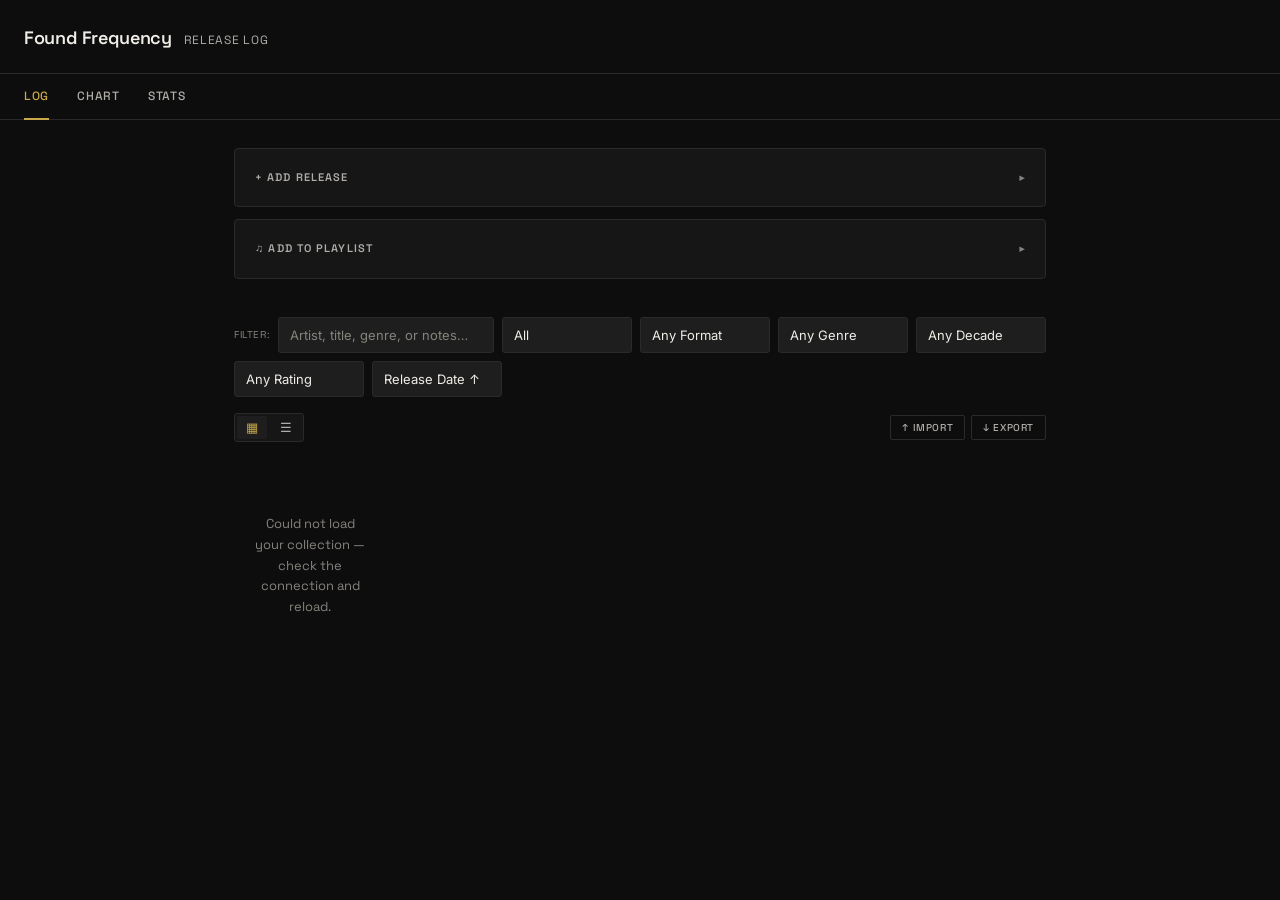
==== index.html @ 6fe288dd "v27: persisted filters/tabs, notes search, Chart search, artist drill-down - Log tab filters/sort no" ====
<!DOCTYPE html>
<html lang="en">
<head>
<meta charset="UTF-8">
<meta name="viewport" content="width=device-width, initial-scale=1.0">
<title>Found Frequency</title>
<link rel="icon" type="image/png" sizes="32x32" href="icon-32.png">
<link rel="icon" type="image/png" sizes="16x16" href="icon-16.png">
<link rel="apple-touch-icon" href="apple-touch-icon.png">
<link rel="manifest" href="manifest.json">
<meta name="theme-color" content="#0d0d0d">
<meta name="apple-mobile-web-app-capable" content="yes">
<meta name="apple-mobile-web-app-status-bar-style" content="black-translucent">
<meta name="apple-mobile-web-app-title" content="Found Frequency">
<link rel="preconnect" href="https://fonts.googleapis.com">
<link rel="preconnect" href="https://fonts.gstatic.com" crossorigin>
<link href="https://fonts.googleapis.com/css2?family=Space+Grotesk:wght@300;400;500;600;700&family=Inter:wght@300;400;500&display=swap" rel="stylesheet">
<!-- v26: cache-busted — the service worker's network-first fetch handler
     only protects its own Cache API store; the browser's/CDN's ordinary
     HTTP cache can still serve a stale styles.css fetched under this same
     URL from before the last deploy, alongside an already-fresh index.html,
     which is exactly the "CSS rules for a brand new class don't exist yet"
     bug this bump fixes. Bump ?v= whenever a deploy changes styles.css. -->
<link rel="stylesheet" href="styles.css?v=27">
</head>
<body>

<header>
  <h1>Found Frequency</h1>
  <span>Release Log</span>
  <div class="header-stats" id="headerStats"></div>
</header>

<div class="tabs">
  <button class="tab-btn active" onclick="showTab('log')">Log</button>
  <button class="tab-btn" onclick="showTab('chart')">Chart</button>
  <button class="tab-btn" onclick="showTab('stats')">Stats</button>
</div>

<div id="offlineBannerSlot"></div>

<div class="main">

  <!-- LOG TAB -->
  <div id="tabLog">

    <div id="fridaySlot"></div>
    <div id="heroSlot"></div>

    <div class="add-form collapsed" id="addFormDisclosure">
      <div class="disclosure-head" tabindex="0" role="button" aria-expanded="false" aria-controls="addFormDisclosure" onclick="toggleAddForm()" onkeydown="if(event.key==='Enter'||event.key===' '){event.preventDefault();toggleAddForm();}">
        <div class="form-title" id="formLabel" style="margin-bottom:0;">+ Add Release</div>
        <span class="disclosure-chevron">▾</span>
      </div>

      <div class="add-form-body">
      <div class="spotify-search-row">
        <input type="text" id="spotifySearchInput" placeholder="Search Spotify to autofill (artist, album)…" onkeydown="if(event.key==='Enter'){event.preventDefault(); spotifySearch();}">
        <button class="btn-ghost" onclick="spotifySearch()">Search</button>
      </div>
      <div id="spotifyResults"></div>

      <div class="form-row two">
        <div>
          <label for="fArtist">Artist</label>
          <input type="text" id="fArtist" placeholder="Artist / Band">
        </div>
        <div>
          <label for="fTitle">Title</label>
          <input type="text" id="fTitle" placeholder="Album / EP / Single">
        </div>
      </div>

      <div class="form-row three">
        <div>
          <label for="fGenre">Genre / Tag</label>
          <input type="text" id="fGenre" placeholder="e.g. ambient, drone, metal" list="genreList">
          <datalist id="genreList"></datalist>
        </div>
        <div>
          <label for="fReleaseDate">Release Date</label>
          <input type="date" id="fReleaseDate">
        </div>
        <div>
          <label for="fFormat">Format</label>
          <select id="fFormat">
            <option value="">– format –</option>
            <option>LP</option>
            <option>EP</option>
            <option>Single</option>
            <option>Compilation</option>
            <option>Mixtape</option>
            <option>Demo</option>
            <option>Other</option>
          </select>
        </div>
      </div>

      <div class="form-row">
        <div>
          <label for="fRatingNum">Rating <span class="rating-scale-hint">(0&ndash;100)</span></label>
          <!-- v23: rating moved from a 5-star scale to 0-100 — slider + number
               input kept in sync via setFormRating(), mirroring the modal's
               inline rating control below. -->
          <div class="rating100" id="formRating">
            <input type="range" id="fRatingSlider" min="0" max="100" step="1" value="0" oninput="setFormRating(this.value)" aria-label="Rating slider">
            <input type="number" id="fRatingNum" min="0" max="100" step="1" value="0" oninput="setFormRating(this.value)" aria-label="Rating (0-100)">
          </div>
        </div>
      </div>

      <div class="form-row">
        <div>
          <label for="fNotes">Notes</label>
          <textarea id="fNotes" placeholder="First impressions, standout tracks, context…"></textarea>
        </div>
      </div>

      <div class="check-row">
        <input type="checkbox" id="fListened">
        <label for="fListened">Marked as listened</label>
      </div>

      <div class="btn-row">
        <button class="btn-primary" onclick="saveRelease()">Save Release</button>
        <button class="btn-ghost" id="cancelBtn" onclick="cancelEdit()" style="display:none">Cancel</button>
        <button class="btn-ghost" onclick="clearForm()">Clear</button>
      </div>
      </div>
    </div>

    <!-- v22: Add to playlist — ticking this open puts the release list below
         into select mode; the chosen albums are pushed to Spotify as a new
         private playlist (Spotify user login via PKCE, no Worker involved). -->
    <div class="add-form collapsed" id="playlistDisclosure">
      <div class="disclosure-head" tabindex="0" role="button" aria-expanded="false" aria-controls="playlistDisclosure" onclick="togglePlaylistPanel()" onkeydown="if(event.key==='Enter'||event.key===' '){event.preventDefault();togglePlaylistPanel();}">
        <div class="form-title" style="margin-bottom:0;">♫ Add to playlist</div>
        <span class="disclosure-chevron">▾</span>
      </div>

      <div class="add-form-body">
        <p class="playlist-hint">Tick the albums you want in the list below – filters and search still work, and your ticks are kept as you change them.</p>
        <div id="playlistSetup"></div>
        <div class="form-row two">
          <div>
            <label for="plName">Playlist name</label>
            <input type="text" id="plName" placeholder="e.g. Very Aggressive Music 2026" maxlength="100">
          </div>
          <div>
            <label for="plMode">Tracks to add</label>
            <select id="plMode">
              <option value="all">Whole albums</option>
              <option value="first3">First 3 tracks of each</option>
              <option value="first">First track of each</option>
            </select>
          </div>
        </div>
        <div class="btn-row playlist-btn-row">
          <button class="btn-primary" id="plCreateBtn" onclick="createSpotifyPlaylist()">Create Spotify playlist</button>
          <button class="btn-ghost" onclick="selectAllShownForPlaylist()">Select all shown</button>
          <button class="btn-ghost" onclick="clearPlaylistSelection()">Clear</button>
          <span class="playlist-count" id="plCount"></span>
        </div>
        <div class="playlist-status" id="playlistStatus" aria-live="polite"></div>
      </div>
    </div>

    <!-- FILTERS -->
    <div class="filter-toggle-row">
      <button class="filter-toggle-btn" onclick="toggleFilterPanel()" id="filterToggleBtn">Filters ▾</button>
      <span class="filter-summary" id="filterSummary"></span>
    </div>
    <div class="filter-bar" id="filterBar">
      <span class="filter-label">Filter:</span>
      <input type="text" id="searchInput" placeholder="Artist, title, genre, or notes…" oninput="renderList(); updateFilterSummary(); saveLogFilters();">
      <select id="filterListened" onchange="renderList(); updateFilterSummary(); saveLogFilters();">
        <option value="">All</option>
        <option value="yes">Listened</option>
        <option value="no">To Listen</option>
      </select>
      <select id="filterFormat" onchange="renderList(); updateFilterSummary(); saveLogFilters();">
        <option value="">Any Format</option>
        <option>LP</option>
        <option>EP</option>
        <option>Single</option>
        <option>Compilation</option>
        <option>Mixtape</option>
        <option>Demo</option>
        <option>Other</option>
      </select>
      <select id="filterGenre" onchange="renderList(); updateFilterSummary(); saveLogFilters();">
        <option value="">Any Genre</option>
      </select>
      <select id="filterDecade" onchange="renderList(); updateFilterSummary(); saveLogFilters();">
        <option value="">Any Decade</option>
      </select>
      <select id="filterRating" onchange="renderList(); updateFilterSummary(); saveLogFilters();">
        <option value="">Any Rating</option>
        <option value="90">90+</option>
        <option value="80">80+</option>
        <option value="70">70+</option>
        <option value="60">60+</option>
        <option value="50">50+</option>
        <option value="40">40+</option>
        <option value="30">30+</option>
        <option value="20">20+</option>
        <option value="10">10+</option>
        <option value="1">Rated</option>
      </select>
      <select id="sortBy" onchange="renderList(); saveLogFilters();">
        <option value="year-asc">Release Date ↑</option>
        <option value="year-desc">Release Date ↓</option>
        <option value="added-desc">Newest Added</option>
        <option value="added-asc">Oldest Added</option>
        <option value="rating-desc">Highest Rated</option>
        <option value="artist-asc">Artist A–Z</option>
        <option value="revisits-desc">Most Revisited</option>
      </select>
    </div>

    <div style="display:flex;justify-content:space-between;align-items:center;margin-bottom:12px;gap:6px;flex-wrap:wrap;">
      <div class="view-toggle" id="viewToggle">
        <button class="view-toggle-btn" data-mode="grid" onclick="setViewMode('grid')" title="Grid view" aria-label="Grid view">▦</button>
        <button class="view-toggle-btn" data-mode="list" onclick="setViewMode('list')" title="List view" aria-label="List view">☰</button>
      </div>
      <div style="display:flex;gap:6px;">
        <button class="btn-action" onclick="importData()" title="Import a backup JSON file">↑ Import</button>
        <button class="btn-action" onclick="exportData()" title="Download a backup JSON file">↓ Export</button>
      </div>
    </div>
    <div class="release-list" id="releaseList"></div>
  </div>

  <!-- CHART TAB -->
  <!-- v24: "rate your music"-style ranked chart of every rated release,
       highest score first. Its own genre/decade/format filters, independent
       of the Log tab's filter bar. -->
  <div id="tabChart" style="display:none">
    <div class="chart-filter-bar" id="chartFilterBar">
      <span class="filter-label">Filter:</span>
      <input type="text" id="chartSearchInput" placeholder="Artist or title…" oninput="renderChart()">
      <select id="chartFilterGenre" onchange="renderChart()">
        <option value="">Any Genre</option>
      </select>
      <select id="chartFilterDecade" onchange="renderChart()">
        <option value="">Any Decade</option>
      </select>
      <select id="chartFilterFormat" onchange="renderChart()">
        <option value="">Any Format</option>
        <option>LP</option>
        <option>EP</option>
        <option>Single</option>
        <option>Compilation</option>
        <option>Mixtape</option>
        <option>Demo</option>
        <option>Other</option>
      </select>
      <span class="chart-count" id="chartCount"></span>
    </div>
    <div class="chart-list" id="chartList"></div>
  </div>

  <!-- STATS TAB -->
  <div id="tabStats" style="display:none">
    <div class="stats-grid" id="statsGrid"></div>
    <div id="statsExtra"></div>
  </div>

</div>

<div class="toast" id="toast"></div>
<div id="modalSlot"></div>

<script type="module">
  // v13: pure date/status/Spotify-parsing helpers now live in lib/pure.js
  // (see node:test suite at lib/pure.test.js) — importing them here means
  // this script must run as a module. Everything below is otherwise
  // unchanged; see the window-exposure block near the bottom, which is the
  // one adjustment modules require for inline onclick="..." handlers to
  // keep resolving these functions.
  import {
    normalizeToIso,
    parseReleaseDate,
    formatReleaseDateDisplay,
    releaseStatus,
    coverKey,
    spotifyDateToIso,
    formatFromSpotifyAlbumType,
    monthlyAddedCounts,
    spotifyAlbumIdFromUrl,
    pickBestAlbum,
    pickTrackUris,
    chunkArray,
  } from './lib/pure.js?v=27'; // v27: same cache-busting as styles.css above

  // ── State ──────────────────────────────────────────
  // ---- v6: collapsible add-form ----
  function toggleAddForm(){
    const el = document.getElementById('addFormDisclosure');
    const collapsed = el.classList.toggle('collapsed');
    document.querySelector('#addFormDisclosure .disclosure-head').setAttribute('aria-expanded', String(!collapsed));
  }

  // v17: empty-state CTA — opens the add form and focuses the first field,
  // reusing the same disclosure toggle keyboard shortcut "a" wires up.
  function startFirstAdd(){
    document.getElementById('addFormDisclosure').classList.remove('collapsed');
    document.querySelector('#addFormDisclosure .disclosure-head').setAttribute('aria-expanded', 'true');
    document.getElementById('fArtist').focus();
  }

  // ---- v6: mobile filter sheet ----
  function toggleFilterPanel(){
    const bar = document.getElementById('filterBar');
    const btn = document.getElementById('filterToggleBtn');
    const open = bar.classList.toggle('open');
    btn.textContent = open ? 'Filters ▴' : 'Filters ▾';
  }
  // v17: was a plain "N active" count — now one removable chip per active
  // filter, so you can see (and clear) exactly which filters are on
  // without opening the filter bar.
  const FILTER_CHIP_CONTROLS = [
    { id: 'searchInput', label: (v) => `"${v}"` },
    { id: 'filterListened', label: (v) => v === 'yes' ? 'Listened' : 'To Listen' },
    { id: 'filterFormat', label: (v, el) => el.options[el.selectedIndex].text },
    { id: 'filterGenre', label: (v, el) => el.options[el.selectedIndex].text },
    { id: 'filterDecade', label: (v, el) => el.options[el.selectedIndex].text },
    { id: 'filterRating', label: (v, el) => el.options[el.selectedIndex].text },
  ];
  // v27: "N of M shown" ahead of the filter chips, so the match count is
  // visible even with no filters active (and without opening the filter
  // bar on mobile, since #filterSummary sits outside it).
  function updateFilterSummary(){
    const summary = document.getElementById('filterSummary');
    if(!summary) return;
    const active = FILTER_CHIP_CONTROLS
      .map(c => ({ ...c, el: document.getElementById(c.id) }))
      .map(c => ({ ...c, value: c.el.value.trim ? c.el.value.trim() : c.el.value }))
      .filter(c => c.value);
    const countHtml = releases.length
      ? `<span class="filter-count">${getFiltered().length} of ${releases.length} shown</span>`
      : '';
    const artistChip = filterArtistValue
      ? `<span class="filter-chip">Artist: ${esc(filterArtistValue)}<button type="button" onclick="clearArtistFilter()" aria-label="Remove filter">✕</button></span>`
      : '';
    summary.innerHTML = countHtml + artistChip + active.map(c =>
      `<span class="filter-chip">${esc(c.label(c.value, c.el))}<button type="button" onclick="clearFilterChip('${c.id}')" aria-label="Remove filter">✕</button></span>`
    ).join('');
  }
  function clearFilterChip(id){
    document.getElementById(id).value = '';
    renderList();
    updateFilterSummary();
    saveLogFilters();
  }

  // v27: persisted Log-tab filter/sort state — restored once the dynamic
  // genre/decade <select> options exist (renderGenreFilters runs first),
  // so a saved value has something to match against; a saved value with no
  // matching option (e.g. a genre since removed) is silently dropped.
  const LOG_FILTER_IDS = ['searchInput', 'filterListened', 'filterFormat', 'filterGenre', 'filterDecade', 'filterRating', 'sortBy'];
  function saveLogFilters(){
    const state = {};
    LOG_FILTER_IDS.forEach(id => {
      const el = document.getElementById(id);
      if(el) state[id] = el.value;
    });
    localStorage.setItem('musicTrackerLogFilters', JSON.stringify(state));
  }
  function restoreLogFilters(){
    let state;
    try { state = JSON.parse(localStorage.getItem('musicTrackerLogFilters')); } catch(e){ state = null; }
    if(!state) return;
    LOG_FILTER_IDS.forEach(id => {
      const el = document.getElementById(id);
      if(!el || state[id] === undefined) return;
      if(el.tagName === 'SELECT'){
        if(Array.from(el.options).some(o => o.value === state[id])) el.value = state[id];
      } else {
        el.value = state[id];
      }
    });
  }

  // v27: "see more by this artist" — clicking the artist name on a
  // release's detail page (the one place that text isn't already the
  // click target for opening something else) drops the other Log-tab
  // filters and shows just this artist's catalog. Exact match (same
  // diacritic/case normalization as the free-text search), not substring,
  // and deliberately NOT persisted — it's a momentary drill-down, not a
  // standing preference, so a reload returns to whatever was saved.
  let filterArtistValue = '';
  function filterByArtist(name){
    filterArtistValue = name || '';
    ['searchInput', 'filterListened', 'filterFormat', 'filterGenre', 'filterDecade', 'filterRating'].forEach(id => {
      const el = document.getElementById(id);
      if(el) el.value = '';
    });
    closeReleaseModal();
    showTab('log');
    renderList();
    updateFilterSummary();
    window.scrollTo({ top: 0, behavior: 'smooth' });
  }
  function clearArtistFilter(){
    filterArtistValue = '';
    renderList();
    updateFilterSummary();
  }

  // ---- v6: per-card overflow action menu ----
  // (v7: this menu now only ever renders inside the detail modal, since
  // grid tiles carry no actions — refresh the modal, not the tile grid.)
  let openOverflowId = null;
  function toggleOverflowMenu(id){
    openOverflowId = (openOverflowId === id) ? null : id;
    renderModal();
  }
  function closeOverflowMenu(){
    if(openOverflowId !== null){ openOverflowId = null; renderModal(); }
  }

  // v19: flips the overflow menu to open upward when there isn't room below
  // in the viewport. Runs after renderModal() has already put the (open)
  // menu in the DOM, so getBoundingClientRect reflects real layout.
  // v25: the release detail is a full page now (document scroll, no
  // fixed-height .modal-box to clip against), so the viewport is the only
  // constraint that matters — same check the genre gallery's cards never
  // needed a workaround for.
  function positionOverflowMenu(){
    const menu = document.querySelector('.overflow-menu.open');
    if(!menu) return;
    menu.classList.remove('flip-up');
    const rect = menu.getBoundingClientRect();
    if(rect.bottom > window.innerHeight) menu.classList.add('flip-up');
  }
  document.addEventListener('click', function(e){
    if(openOverflowId !== null && !e.target.closest('.card-actions')){
      closeOverflowMenu();
    }
  });

  // ---- v6: inline two-click confirm for destructive removal ----
  let pendingRemoveId = null;
  let pendingRemoveTimer = null;
  function requestDeleteRelease(id){
    if(pendingRemoveId === id){
      clearTimeout(pendingRemoveTimer);
      pendingRemoveId = null;
      performDeleteRelease(id);
      return;
    }
    pendingRemoveId = id;
    clearTimeout(pendingRemoveTimer);
    pendingRemoveTimer = setTimeout(() => { pendingRemoveId = null; renderModal(); }, 4000);
    renderModal();
  }

  // ---- v6: lightweight custom confirm dialog (replaces native confirm()) ----
  // Used only for the bulk-import flow, where there's no persistent per-item
  // button to attach a two-click confirm to. Returns a Promise<boolean>.
  function showConfirmDialog(message, confirmLabel){
    return new Promise(resolve => {
      const overlay = document.createElement('div');
      overlay.style.cssText = 'position:fixed;inset:0;background:rgba(0,0,0,0.55);display:flex;align-items:center;justify-content:center;z-index:200;padding:20px;';
      const box = document.createElement('div');
      box.style.cssText = 'background:var(--surface);border:1px solid var(--gold-dim);border-radius:4px;padding:20px 22px;max-width:380px;font-family:var(--font-body);font-size:13px;color:var(--text);line-height:1.6;white-space:pre-line;';
      box.textContent = message;
      const btnRow = document.createElement('div');
      btnRow.style.cssText = 'display:flex;gap:8px;margin-top:16px;justify-content:flex-end;';
      const cancelBtn = document.createElement('button');
      cancelBtn.className = 'btn-ghost';
      cancelBtn.textContent = 'Cancel';
      const okBtn = document.createElement('button');
      okBtn.className = 'btn-primary';
      okBtn.textContent = confirmLabel || 'Confirm';
      btnRow.appendChild(cancelBtn);
      btnRow.appendChild(okBtn);
      box.appendChild(btnRow);
      overlay.appendChild(box);
      document.body.appendChild(overlay);
      function cleanup(result){
        document.body.removeChild(overlay);
        resolve(result);
      }
      cancelBtn.onclick = () => cleanup(false);
      okBtn.onclick = () => cleanup(true);
      overlay.onclick = (e) => { if(e.target === overlay) cleanup(false); };
    });
  }

  // ---- v10: manual artwork override modal ----
  let artworkModalId = null;

  function openArtworkModal(id){
    artworkModalId = id;
    const release = releases.find(r => r.id === id);
    if(!release) return;
    if(openOverflowId === id){ openOverflowId = null; renderList(); }

    const overlay = document.createElement('div');
    overlay.id = 'artworkModalOverlay';
    overlay.style.cssText = 'position:fixed;inset:0;background:rgba(0,0,0,0.55);display:flex;align-items:center;justify-content:center;z-index:300;padding:20px;';
    const box = document.createElement('div');
    box.style.cssText = 'background:var(--surface);border:1px solid var(--gold-dim);border-radius:4px;padding:20px 22px;max-width:380px;width:100%;font-family:var(--font-body);font-size:13px;color:var(--text);';

    box.innerHTML = `
      <div style="font-family:var(--font-display);font-size:14px;font-weight:600;margin-bottom:4px;">Edit artwork</div>
      <div style="color:var(--text-dim);font-size:12px;margin-bottom:14px;">${esc(release.artist)}${release.title ? ' — ' + esc(release.title) : ''}</div>
      <div style="display:flex;flex-direction:column;gap:8px;">
        <input type="file" id="artworkFileInput" accept="image/*" style="font-size:12px;">
        <div style="text-align:center;color:var(--text-dim);font-size:11px;">— or —</div>
        <input type="text" id="artworkUrlInput" placeholder="Paste an image URL" style="width:100%;box-sizing:border-box;">
      </div>
      <div id="artworkModalStatus" style="font-size:12px;color:var(--text-dim);margin-top:10px;min-height:16px;"></div>
      <div style="display:flex;gap:8px;margin-top:14px;justify-content:space-between;">
        <button class="btn-ghost" id="artworkRemoveBtn" ${release.coverOverride ? '' : 'style="visibility:hidden;"'}>Remove override</button>
        <div style="display:flex;gap:8px;">
          <button class="btn-ghost" id="artworkCancelBtn">Cancel</button>
          <button class="btn-primary" id="artworkSaveBtn">Save</button>
        </div>
      </div>
    `;
    overlay.appendChild(box);
    document.body.appendChild(overlay);

    document.getElementById('artworkCancelBtn').onclick = closeArtworkModal;
    overlay.onclick = (e) => { if(e.target === overlay) closeArtworkModal(); };
    document.getElementById('artworkRemoveBtn').onclick = () => removeArtworkOverride(id);
    document.getElementById('artworkSaveBtn').onclick = () => saveArtworkFromModal(id);
    focusModal(overlay);
  }

  function closeArtworkModal(){
    const overlay = document.getElementById('artworkModalOverlay');
    if(overlay) document.body.removeChild(overlay);
    artworkModalId = null;
    restoreModalFocus();
  }

  function setArtworkModalStatus(msg){
    const el = document.getElementById('artworkModalStatus');
    if(el) el.textContent = msg;
  }

  async function saveArtworkFromModal(id){
    const fileInput = document.getElementById('artworkFileInput');
    const urlInput = document.getElementById('artworkUrlInput');
    const file = fileInput && fileInput.files && fileInput.files[0];
    const url = urlInput ? urlInput.value.trim() : '';

    if(file){
      await uploadArtworkFile(id, file);
    } else if(url){
      await saveArtworkUrl(id, url);
    } else {
      setArtworkModalStatus('Choose a file or paste a URL first.');
    }
  }

  // URL path: a normal Airtable field PATCH — Airtable fetches and hosts the
  // image itself, no Worker changes needed beyond the existing proxy route.
  async function saveArtworkUrl(id, url){
    setArtworkModalStatus('Saving…');
    try{
      const data = await airtableRequest(API_URL, {
        method: 'PATCH',
        body: JSON.stringify({ records: [{ id, fields: { 'Cover Override': [{ url }] } }] })
      });
      applyArtworkResult(id, data.records[0]);
      closeArtworkModal();
      showToast('Artwork updated.');
    }catch(e){
      console.error('Artwork URL save failed:', e);
      setArtworkModalStatus('Could not save that URL — check it and try again.');
    }
  }

  // File path: base64-encode and send to the Worker's dedicated upload route,
  // which forwards to Airtable's content-upload API (requires the field ID,
  // not just the field name — see Worker deployment notes).
  function fileToBase64(file){
    return new Promise((resolve, reject) => {
      const reader = new FileReader();
      reader.onload = () => resolve(reader.result.split(',')[1]);
      reader.onerror = reject;
      reader.readAsDataURL(file);
    });
  }

  async function uploadArtworkFile(id, file){
    setArtworkModalStatus('Uploading…');
    try{
      const base64 = await fileToBase64(file);
      const res = await fetch(ATTACHMENT_UPLOAD_URL, {
        method: 'POST',
        credentials: 'include', // v16: carries the Cloudflare Access session cookie cross-origin
        headers: { 'Content-Type': 'application/json' },
        body: JSON.stringify({
          recordId: id,
          filename: file.name || 'cover.jpg',
          contentType: file.type || 'image/jpeg',
          file: base64,
        })
      });
      if(!res.ok) throw new Error(`Upload error ${res.status}`);
      const data = await res.json();
      // Airtable's uploadAttachment response nests the updated field under fields.
      const updatedField = data.fields && data.fields['Cover Override'];
      applyArtworkResult(id, { fields: { 'Cover Override': updatedField } });
      closeArtworkModal();
      showToast('Artwork updated.');
    }catch(e){
      console.error('Artwork upload failed:', e);
      setArtworkModalStatus('Upload failed — check your connection and try again.');
    }
  }

  async function removeArtworkOverride(id){
    setArtworkModalStatus('Removing…');
    try{
      await airtableRequest(API_URL, {
        method: 'PATCH',
        body: JSON.stringify({ records: [{ id, fields: { 'Cover Override': [] } }] })
      });
      const idx = releases.findIndex(r => r.id === id);
      if(idx !== -1) releases[idx].coverOverride = null;
      closeArtworkModal();
      renderFriday();
      renderHero();
      renderList();
      renderModal();
      showToast('Reverted to auto-lookup.');
    }catch(e){
      console.error('Artwork remove failed:', e);
      setArtworkModalStatus('Could not remove override — try again.');
    }
  }

  function applyArtworkResult(id, record){
    const f = (record && record.fields) || {};
    const url = (f['Cover Override'] && f['Cover Override'][0] && f['Cover Override'][0].url) || null;
    const idx = releases.findIndex(r => r.id === id);
    if(idx !== -1) releases[idx].coverOverride = url;
    renderFriday();
    renderHero();
    renderList();
    renderModal();
  }

  let releases = [];

  // Cover art cache (Apple iTunes Search API, keyed by lowercase "artist|||title").
  // Value is an artwork URL once resolved, or null if a lookup found nothing.
  const coverCache = {};

  async function fetchCover(release){
    const { artist, title, id } = release;
    const key = coverKey(artist, title);
    if(key in coverCache) return coverCache[key];
    coverCache[key] = undefined; // mark in-flight
    try{
      const term = `${artist || ''} ${title || ''}`.trim();
      const params = new URLSearchParams({ term, entity: 'album', limit: '1' });
      const res = await fetch(`https://itunes.apple.com/search?${params.toString()}`);
      const data = await res.json();
      const hit = data.results && data.results[0];
      coverCache[key] = hit && hit.artworkUrl100
        ? hit.artworkUrl100.replace('100x100', '300x300')
        : null;
    }catch(e){
      coverCache[key] = null;
    }
    // v13: this only runs when there was no persisted "Cover Cache URL" yet
    // (coverHtml checks that before ever calling fetchCover) — write the
    // resolved URL back so future sessions/devices skip the iTunes lookup.
    if(coverCache[key] && id) persistCoverCacheUrl(id, coverCache[key]);
    renderFriday();
    renderHero();
    renderList();
    return coverCache[key];
  }

  // Best-effort, never blocks rendering — same pattern as the artwork-override
  // PATCH writes above. Updates the in-memory release too, so a re-render
  // (e.g. after "Remove override") reads the persisted URL immediately.
  function persistCoverCacheUrl(id, url){
    airtableRequest(API_URL, {
      method: 'PATCH',
      body: JSON.stringify({ records: [{ id, fields: { 'Cover Cache URL': url } }] })
    }).then(() => {
      const idx = releases.findIndex(r => r.id === id);
      if(idx !== -1) releases[idx].coverCacheUrl = url;
    }).catch(e => console.error('Cover cache persist failed:', e));
  }

  // Returns cover HTML for a release, kicking off a background lookup the
  // first time a given artist/title pair is seen.
  const COVER_VARIANT_CLASSES = {
    hero: ['hero-cover', 'hero-cover-placeholder'],
    card: ['cover-thumb', 'cover-placeholder'],
    tile: ['tile-cover', 'tile-cover-placeholder'],
    friday: ['friday-cover', 'friday-cover-placeholder'],
  };
  // v10: manual artwork override — if a release has a Cover Override
  // attachment set in Airtable, it always wins over the iTunes auto-lookup
  // (checked first, no fetch needed). The edit pencil only shows on the
  // 'hero' and 'card' variants (Queued-to-listen box and the detail modal)
  // — grid tiles/list rows/Friday box stay read-only to avoid clutter.
  const EDITABLE_COVER_VARIANTS = ['hero', 'card'];
  function coverHtml(release, variant){
    const [imgClass, placeholderClass] = COVER_VARIANT_CLASSES[variant] || COVER_VARIANT_CLASSES.card;
    const editable = EDITABLE_COVER_VARIANTS.includes(variant);
    const editBtn = editable
      ? `<button class="cover-edit-btn ${variant}" onclick="event.stopPropagation();openArtworkModal('${release.id}')" title="Edit artwork" aria-label="Edit artwork">✎</button>`
      : '';
    const wrap = (inner) => editable ? `<div class="cover-wrap ${variant}">${inner}${editBtn}</div>` : inner;

    // v17: fade in once loaded — cover-loading starts at opacity 0, the
    // onload handler adds cover-loaded which CSS transitions to opacity 1
    // (no-op outside prefers-reduced-motion:no-preference, see styles.css).
    if(release.coverOverride){
      return wrap(`<img class="${imgClass} cover-loading" onload="this.classList.add('cover-loaded')" src="${release.coverOverride}" alt="" loading="lazy">`);
    }

    // v13: persisted auto-lookup — set once fetchCover resolves successfully,
    // read on every subsequent load (any device) with no iTunes call at all.
    if(release.coverCacheUrl){
      return wrap(`<img class="${imgClass} cover-loading" onload="this.classList.add('cover-loaded')" src="${release.coverCacheUrl}" alt="" loading="lazy">`);
    }

    const key = coverKey(release.artist, release.title);
    const cached = coverCache[key];
    if(cached === undefined){
      if(!(key in coverCache)) fetchCover(release);
      return wrap(`<div class="${placeholderClass}">🎵</div>`);
    }
    if(!cached) return wrap(`<div class="${placeholderClass}">🎵</div>`);
    return wrap(`<img class="${imgClass} cover-loading" onload="this.classList.add('cover-loaded')" src="${cached}" alt="" loading="lazy">`);
  }
  let formRating = 0;
  let editingId = null;

  // ── Airtable connection (via Cloudflare Worker proxy) ─
  // The Airtable token now lives only in the Worker's environment secrets —
  // it is never present in this file or in page source. Replace WORKER_URL
  // below with your deployed Worker's URL.
  const WORKER_URL = 'https://api.foundfrequency.com';
  const API_URL = WORKER_URL;
  // The same Worker also proxies Spotify Web API search (Client Credentials
  // flow, app-only — no user Spotify login needed). See music-tracker-worker.js.
  const SPOTIFY_PROXY_URL = `${WORKER_URL}/spotify`;
  // v10: manual artwork override — file uploads go through a dedicated Worker
  // route that proxies Airtable's content-upload API (see reference doc /
  // deployment notes for the Worker-side snippet this requires).
  const ATTACHMENT_UPLOAD_URL = `${WORKER_URL}/upload-attachment`;

  async function airtableRequest(url, options = {}) {
    // Auth now happens inside the Worker — no token is attached client-side.
    const res = await fetch(url, {
      ...options,
      credentials: 'include', // v16: carries the Cloudflare Access session cookie cross-origin
      headers: {
        'Content-Type': 'application/json',
        ...(options.headers || {})
      }
    });
    if (!res.ok) {
      const errText = await res.text();
      throw new Error(`Airtable error ${res.status}: ${errText}`);
    }
    return res.json();
  }

  function recordToRelease(record) {
    const f = record.fields || {};
    return {
      id: record.id,
      artist: f['Artist'] || '',
      title: f['Title'] || '',
      genre: f['Genre'] || '',
      year: f['Release Date'] || '',
      format: f['Format'] || '',
      rating: f['Rating'] || 0,
      notes: f['Notes'] || '',
      listened: !!f['Listened'],
      revisits: f['Revisits'] || 0,
      addedAt: f['Added At'] || Date.now(),
      updatedAt: f['Updated At'] || Date.now(),
      spotifyAdded: !!f['Spotify Added'],
      spotifyUrl: f['Spotify URL'] || '', // v9: exact album link, blank for manual/older entries
      coverOverride: (f['Cover Override'] && f['Cover Override'][0] && f['Cover Override'][0].url) || null, // v10
      coverCacheUrl: f['Cover Cache URL'] || '', // v13: persisted auto-resolved iTunes lookup
    };
  }

  function releaseToFields(entry) {
    return {
      'Artist': entry.artist,
      'Title': entry.title,
      'Genre': entry.genre,
      'Release Date': entry.year,
      'Format': entry.format || null,
      'Rating': entry.rating,
      'Notes': entry.notes,
      'Listened': entry.listened,
      'Revisits': entry.revisits,
      'Added At': entry.addedAt,
      'Updated At': entry.updatedAt,
      'Spotify Added': !!entry.spotifyAdded,
      'Spotify URL': entry.spotifyUrl || null, // v9
    };
  }

  // ── Release Date parsing (v7: native date input) ────
  // Release Date is now saved as ISO (YYYY-MM-DD) going forward, but older
  // records may still hold the legacy dd/mm/yyyy or bare-year strings that
  // v6's text field and Spotify autofill used to write — these helpers
  // accept both so existing entries keep displaying/sorting correctly.
  // (v13: normalizeToIso/parseReleaseDate/formatReleaseDateDisplay/releaseStatus
  // now live in lib/pure.js, imported at the top of this script.)

  function releaseStatusBadge(status){
    if(status === 'listened') return { cls: 'badge-listened', text: 'Listened' };
    if(status === 'upcoming') return { cls: 'badge-upcoming', text: 'Upcoming' };
    return { cls: 'badge-unlistened', text: 'Not yet' };
  }

  // ── Storage ────────────────────────────────────────
  // v17: skeleton tiles instead of plain "Loading…" text, matching the
  // grid tile's aspect ratio so the layout doesn't jump once data arrives.
  function skeletonTilesHtml(count){
    return '<div class="release-list">' + Array(count).fill('<div class="skeleton-tile"></div>').join('') + '</div>';
  }

  async function loadReleases() {
    const container = document.getElementById('releaseList');
    container.innerHTML = skeletonTilesHtml(6);
    try {
      let all = [];
      let offset = null;
      do {
        const url = offset ? `${API_URL}?offset=${offset}` : API_URL;
        const data = await airtableRequest(url);
        all = all.concat(data.records);
        offset = data.offset;
      } while (offset);
      releases = all.map(recordToRelease);
      localStorage.setItem('musicTrackerDataCache', JSON.stringify({ releases, cachedAt: Date.now() }));
      hideOfflineBanner();
    } catch (e) {
      console.error('Load failed:', e);
      if (!loadFromDataCache()) {
        container.innerHTML = '<div class="empty-state"><p>Could not load your collection — check the connection and reload.</p></div>';
      }
      return;
    }
    renderGenreFilters();
    restoreLogFilters();
    updateFilterSummary();
    renderFriday();
    renderHero();
    renderList();
    updateHeaderStats();
    renderActiveTabData();
    openHashModalIfPresent();
  }

  // v17: on initial load, reopen a release modal deep-linked via
  // #release/{id} (see openReleaseModal/closeReleaseModal above).
  function openHashModalIfPresent(){
    const m = location.hash.match(/^#release\/(.+)$/);
    if(m && releases.find(r => r.id === m[1])) openReleaseModal(m[1]);
  }

  // v14: offline read fallback — falls back to the last successful load's
  // snapshot when a fresh fetch fails, so browsing (not editing) still
  // works with no connection. Writes for edits/adds still fail normally
  // and surface their existing "check your connection" toasts.
  function loadFromDataCache() {
    let cache;
    try {
      cache = JSON.parse(localStorage.getItem('musicTrackerDataCache'));
    } catch (e) {
      cache = null;
    }
    if (!cache || !cache.releases) return false;
    releases = cache.releases;
    renderGenreFilters();
    restoreLogFilters();
    updateFilterSummary();
    renderFriday();
    renderHero();
    renderList();
    updateHeaderStats();
    renderActiveTabData();
    showOfflineBanner(cache.cachedAt);
    openHashModalIfPresent();
    return true;
  }

  function showOfflineBanner(cachedAt) {
    const when = cachedAt ? new Date(cachedAt).toLocaleString() : 'an earlier session';
    document.getElementById('offlineBannerSlot').innerHTML = `
      <div class="offline-banner">
        <span>Offline — showing your collection as of ${esc(when)}.</span>
        <button class="dismiss" onclick="hideOfflineBanner()" title="Dismiss" aria-label="Dismiss">✕</button>
      </div>
    `;
  }

  function hideOfflineBanner() {
    document.getElementById('offlineBannerSlot').innerHTML = '';
  }

  // ── Form Rating ────────────────────────────────────
  // v23: 0-100 scale — clamps whatever the slider/number input send and
  // keeps both in sync with the current value.
  function setFormRating(val) {
    formRating = Math.max(0, Math.min(100, Math.round(Number(val)) || 0));
    updateFormRatingUI();
  }

  function updateFormRatingUI() {
    const slider = document.getElementById('fRatingSlider');
    const num = document.getElementById('fRatingNum');
    if (slider) slider.value = formRating;
    if (num) num.value = formRating;
  }

  // ── Save / Edit ────────────────────────────────────
  // ── Spotify-assisted add ────────────────────────────
  // Uses the Worker's Spotify proxy (Client Credentials — public catalog
  // search only, no user login). Lets you search Spotify's catalog and
  // autofill Artist/Title/Release Date/Format/Genre from a result.
  let lastSpotifyResults = [];
  let filledFromSpotify = false;
  // v9: exact album link (external_urls.spotify) captured alongside the
  // autofill, saved to the "Spotify URL" Airtable field on create.
  let spotifyUrlFromSearch = '';

  async function spotifySearch(){
    const q = document.getElementById('spotifySearchInput').value.trim();
    const resultsEl = document.getElementById('spotifyResults');
    if(!q){
      resultsEl.innerHTML = '';
      return;
    }
    resultsEl.innerHTML = '<div class="spotify-status">Searching…</div>';
    try{
      const params = new URLSearchParams({ q, type: 'album', limit: '5' });
      const res = await fetch(`${SPOTIFY_PROXY_URL}/v1/search?${params.toString()}`, { credentials: 'include' });
      if(!res.ok) throw new Error(`Spotify search error ${res.status}`);
      const data = await res.json();
      lastSpotifyResults = (data.albums && data.albums.items) || [];
      if(lastSpotifyResults.length === 0){
        resultsEl.innerHTML = '<div class="spotify-status">No matches — try a different search, or just fill the fields in by hand.</div>';
        return;
      }
      resultsEl.innerHTML = `<div class="spotify-results">` + lastSpotifyResults.map((album, i) => {
        const artistName = (album.artists || []).map(a => a.name).join(', ');
        const img = album.images && album.images[album.images.length > 1 ? 1 : 0];
        const cover = img
          ? `<img src="${img.url}" alt="">`
          : `<div class="cover-placeholder" style="width:36px;height:36px;">🎵</div>`;
        return `
          <div class="spotify-result-item" onclick="applySpotifyResult(${i})">
            ${cover}
            <div class="spotify-result-text">
              <div class="spotify-result-artist">${esc(artistName)} — ${esc(album.name)}</div>
              <div class="spotify-result-meta">${esc(album.release_date || '')} · ${esc(album.album_type || '')}</div>
            </div>
          </div>
        `;
      }).join('') + `</div>`;
    }catch(e){
      console.error('Spotify search failed:', e);
      resultsEl.innerHTML = '<div class="spotify-status">Search failed — check your connection, or just fill the fields in by hand.</div>';
    }
  }

  // (v13: formatFromSpotifyAlbumType/spotifyDateToIso now live in lib/pure.js,
  // imported at the top of this script.)

  async function applySpotifyResult(index){
    const album = lastSpotifyResults[index];
    if(!album) return;
    const artistName = (album.artists || []).map(a => a.name).join(', ');

    document.getElementById('fArtist').value = artistName;
    document.getElementById('fTitle').value = album.name || '';
    document.getElementById('fReleaseDate').value = spotifyDateToIso(album.release_date);
    document.getElementById('fFormat').value = formatFromSpotifyAlbumType(album.album_type, album.total_tracks);

    // v9: keep the exact album link so the saved release can deep-link
    // straight to Spotify instead of falling back to a search.
    spotifyUrlFromSearch = (album.external_urls && album.external_urls.spotify) || '';

    // Genre isn't on the album object — look it up via the primary artist,
    // best-effort only (fine if it fails, genre just stays blank).
    const primaryArtistId = album.artists && album.artists[0] && album.artists[0].id;
    if(primaryArtistId){
      try{
        const res = await fetch(`${SPOTIFY_PROXY_URL}/v1/artists/${primaryArtistId}`, { credentials: 'include' });
        if(res.ok){
          const artistData = await res.json();
          if(artistData.genres && artistData.genres.length){
            document.getElementById('fGenre').value = artistData.genres.slice(0, 3).join(', ');
          }
        }
      }catch(e){
        console.error('Spotify artist genre lookup failed:', e);
      }
    }

    document.getElementById('spotifyResults').innerHTML = '';
    document.getElementById('spotifySearchInput').value = '';
    filledFromSpotify = true;
    showToast('Filled in from Spotify — check it over before saving.');
  }

  let pendingDuplicateKey = null;
  let pendingDuplicateTimer = null;

  async function saveRelease() {
    const artist = document.getElementById('fArtist').value.trim();
    const title = document.getElementById('fTitle').value.trim();
    if (!artist && !title) { showToast('Add at least an artist or title.'); return; }

    if (!editingId) {
      const dupe = findDuplicate(artist, title);
      const dupeKey = artist.toLowerCase() + '|||' + title.toLowerCase();
      if (dupe && pendingDuplicateKey !== dupeKey) {
        pendingDuplicateKey = dupeKey;
        clearTimeout(pendingDuplicateTimer);
        pendingDuplicateTimer = setTimeout(() => { pendingDuplicateKey = null; }, 6000);
        showToast(`Looks like "${dupe.title || '(no title)'}" — ${dupe.artist || '(no artist)'} is already here. Click Save again to add it anyway.`);
        return;
      }
      pendingDuplicateKey = null;
    }

    const existing = editingId ? releases.find(r => r.id === editingId) : null;

    const entry = {
      id: editingId || null,
      artist,
      title,
      genre: normalizeGenreString(document.getElementById('fGenre').value),
      year: document.getElementById('fReleaseDate').value,
      format: document.getElementById('fFormat').value,
      rating: formRating,
      notes: document.getElementById('fNotes').value.trim(),
      listened: document.getElementById('fListened').checked,
      revisits: existing ? (existing.revisits || 0) : 0,
      addedAt: existing ? existing.addedAt : Date.now(),
      updatedAt: Date.now(),
      spotifyAdded: existing ? !!existing.spotifyAdded : filledFromSpotify,
      spotifyUrl: existing ? (existing.spotifyUrl || '') : spotifyUrlFromSearch, // v9: preserved on edit
    };

    const wasEditing = !!editingId;
    try {
      if (editingId) {
        await airtableRequest(API_URL, {
          method: 'PATCH',
          body: JSON.stringify({ records: [{ id: editingId, fields: releaseToFields(entry) }] })
        });
        entry.id = editingId;
        const idx = releases.findIndex(r => r.id === editingId);
        if (idx !== -1) releases[idx] = entry;
      } else {
        const data = await airtableRequest(API_URL, {
          method: 'POST',
          body: JSON.stringify({ records: [{ fields: releaseToFields(entry) }] })
        });
        releases.unshift(recordToRelease(data.records[0]));
      }
    } catch (e) {
      console.error('Save failed:', e);
      showToast('Could not save — check your connection and try again.');
      return;
    }

    editingId = null;
    clearForm();
    renderGenreFilters();
    renderFriday();
    renderHero();
    renderList();
    updateHeaderStats();
    showToast(wasEditing ? 'Updated.' : 'Release saved.');
    document.getElementById('formLabel').textContent = 'Add Release';
    document.getElementById('cancelBtn').style.display = 'none';
    if (wasEditing) document.getElementById('addFormDisclosure').classList.add('collapsed');
  }

  function editRelease(id) {
    const r = releases.find(x => x.id === id);
    if (!r) return;
    editingId = id;
    filledFromSpotify = false;
    spotifyUrlFromSearch = ''; // v9
    document.getElementById('fArtist').value = r.artist;
    document.getElementById('fTitle').value = r.title;
    document.getElementById('fGenre').value = r.genre;
    document.getElementById('fReleaseDate').value = normalizeToIso(r.year);
    document.getElementById('fFormat').value = r.format;
    document.getElementById('fNotes').value = r.notes;
    document.getElementById('fListened').checked = r.listened;
    formRating = r.rating;
    updateFormRatingUI();
    document.getElementById('formLabel').textContent = 'Edit Release';
    document.getElementById('cancelBtn').style.display = '';
    document.getElementById('addFormDisclosure').classList.remove('collapsed');
    closeOverflowMenu();
    openModalId = null;
    renderModal();
    window.scrollTo({ top: 0, behavior: 'smooth' });
  }

  function cancelEdit() {
    editingId = null;
    clearForm();
    document.getElementById('formLabel').textContent = 'Add Release';
    document.getElementById('cancelBtn').style.display = 'none';
    document.getElementById('addFormDisclosure').classList.add('collapsed');
  }

  function clearForm() {
    ['fArtist','fTitle','fGenre','fReleaseDate','fNotes'].forEach(id => document.getElementById(id).value = '');
    document.getElementById('fFormat').value = '';
    document.getElementById('fListened').checked = false;
    formRating = 0;
    updateFormRatingUI();
    filledFromSpotify = false;
    spotifyUrlFromSearch = ''; // v9
  }

  async function performDeleteRelease(id) {
    try {
      await airtableRequest(`${API_URL}?records[]=${id}`, { method: 'DELETE' });
      releases = releases.filter(r => r.id !== id);
    } catch (e) {
      console.error('Delete failed:', e);
      showToast('Could not remove — check your connection and try again.');
      return;
    }
    closeOverflowMenu();
    if(openModalId === id) openModalId = null;
    renderGenreFilters();
    renderFriday();
    renderHero();
    renderList();
    updateHeaderStats();
    showToast('Removed.');
  }

  async function toggleListened(id) {
    const r = releases.find(x => x.id === id);
    if (!r) return;
    const newVal = !r.listened;
    const newUpdatedAt = Date.now();
    try {
      await airtableRequest(API_URL, {
        method: 'PATCH',
        body: JSON.stringify({ records: [{ id, fields: { 'Listened': newVal, 'Updated At': newUpdatedAt } }] })
      });
      r.listened = newVal;
      r.updatedAt = newUpdatedAt;
    } catch (e) {
      console.error('Update failed:', e);
      showToast('Could not update — check your connection and try again.');
      return;
    }
    renderFriday();
    renderHero();
    renderList();
    updateHeaderStats();
  }

  // v17: change a release's rating straight from the modal, without opening
  // the full Edit form — same PATCH-then-re-render pattern as toggleListened.
  async function updateRatingInline(id, value) {
    const r = releases.find(x => x.id === id);
    if (!r) return;
    const prevRating = r.rating;
    const newUpdatedAt = Date.now();
    try {
      await airtableRequest(API_URL, {
        method: 'PATCH',
        body: JSON.stringify({ records: [{ id, fields: { 'Rating': value, 'Updated At': newUpdatedAt } }] })
      });
      r.rating = value;
      r.updatedAt = newUpdatedAt;
    } catch (e) {
      console.error('Rating update failed:', e);
      showToast('Could not update rating — check your connection and try again.');
      return;
    }
    if (prevRating !== value) { renderList(); updateHeaderStats(); }
    renderModal();
  }

  // ── Genre taxonomy (v13) ───────────────────────────
  // Trims + collapses whitespace on each comma-separated tag. Doesn't
  // lowercase or reject unrecognized tags — this is a personal tool, not a
  // controlled vocabulary, so autocomplete + light normalization is the
  // whole strategy (see brief: avoid fighting the free-text Spotify autofill).
  function normalizeGenreString(str){
    if(!str) return '';
    return str.split(',').map(g => g.trim().replace(/\s+/g, ' ')).filter(Boolean).join(', ');
  }

  // Distinct genre tags already in use, case preserved (first occurrence
  // wins), keyed by lowercase so callers can dedupe/match case-insensitively.
  // Shared by the datalist autocomplete and the genre filter dropdown so
  // they can't drift out of sync with each other.
  function collectGenreTags(){
    const seen = new Map();
    releases.forEach(r => {
      if(!r.genre) return;
      r.genre.split(',').forEach(g => {
        const trimmed = g.trim();
        if(!trimmed) return;
        const key = trimmed.toLowerCase();
        if(!seen.has(key)) seen.set(key, trimmed);
      });
    });
    return seen;
  }

  // Decades that actually have a release (only show non-empty options).
  function collectDecades(){
    const set = new Set();
    releases.forEach(r => {
      const d = parseReleaseDate(r.year);
      if(d) set.add(Math.floor(d.getFullYear() / 10) * 10);
    });
    return [...set].sort((a, b) => b - a);
  }

  // Fills a <select> with "Any ..." plus one option per entry, preserving
  // the current selection if it's still among the new options. Shared by
  // the Log tab's genre/decade filters and the Chart tab's own copies
  // (v24) so both stay in sync with `releases` without duplicating this.
  function fillFilterSelect(select, anyLabel, entries){
    if(!select) return;
    const current = select.value;
    select.innerHTML = `<option value="">${anyLabel}</option>`
      + entries.map(([value, label]) => `<option value="${esc(value)}">${esc(label)}</option>`).join('');
    select.value = entries.some(([value]) => String(value) === current) ? current : '';
  }

  // Repopulates the genre datalist + genre/decade filter dropdowns (Log tab
  // and Chart tab) from the current `releases` — called anywhere releases
  // are added/removed/edited, same as the other render*() functions.
  function renderGenreFilters(){
    const tags = [...collectGenreTags().entries()].sort((a, b) => a[1].localeCompare(b[1]));

    const datalist = document.getElementById('genreList');
    if(datalist) datalist.innerHTML = tags.map(([, label]) => `<option value="${esc(label)}"></option>`).join('');

    fillFilterSelect(document.getElementById('filterGenre'), 'Any Genre', tags);
    fillFilterSelect(document.getElementById('chartFilterGenre'), 'Any Genre', tags);

    const decades = collectDecades().map(d => [d, `${d}s`]);
    fillFilterSelect(document.getElementById('filterDecade'), 'Any Decade', decades);
    fillFilterSelect(document.getElementById('chartFilterDecade'), 'Any Decade', decades);
  }

  // Diacritic-insensitive, case-insensitive comparison (e.g. "Sigur Ros"
  // matches "Sigur Rós") — cheap normalization, no library needed.
  function normalizeForSearch(str){
    return (str || '').toLowerCase().normalize('NFD').replace(/[̀-ͯ]/g, '');
  }

  // ── Render ─────────────────────────────────────────
  function getFiltered() {
    const q = normalizeForSearch(document.getElementById('searchInput').value.trim());
    const fl = document.getElementById('filterListened').value;
    const ff = document.getElementById('filterFormat').value;
    const fg = document.getElementById('filterGenre').value;
    const fd = document.getElementById('filterDecade').value;
    const fr = document.getElementById('filterRating').value;
    const sort = document.getElementById('sortBy').value;

    let list = releases.filter(r => {
      // v27: notes are searched too — a release's standout-track/context
      // notes are often the only place the memorable detail lives.
      if (q && !normalizeForSearch(r.artist).includes(q) && !normalizeForSearch(r.title).includes(q) && !normalizeForSearch(r.genre).includes(q) && !normalizeForSearch(r.notes).includes(q)) return false;
      if (filterArtistValue && normalizeForSearch(r.artist) !== normalizeForSearch(filterArtistValue)) return false;
      if (fl === 'yes' && !r.listened) return false;
      if (fl === 'no' && r.listened) return false;
      if (ff && r.format !== ff) return false;
      if (fg && !(r.genre && r.genre.split(',').some(g => g.trim().toLowerCase() === fg))) return false;
      if (fd) {
        const d = parseReleaseDate(r.year);
        if (!d || String(Math.floor(d.getFullYear() / 10) * 10) !== fd) return false;
      }
      if (fr && r.rating < Number(fr)) return false;
      return true;
    });

    list.sort((a, b) => {
      if (sort === 'added-desc') return b.addedAt - a.addedAt;
      if (sort === 'added-asc') return a.addedAt - b.addedAt;
      if (sort === 'rating-desc') return b.rating - a.rating;
      if (sort === 'artist-asc') return a.artist.localeCompare(b.artist);
      if (sort === 'revisits-desc') return (b.revisits || 0) - (a.revisits || 0);
      if (sort === 'year-desc' || sort === 'year-asc') {
        const da = parseReleaseDate(a.year);
        const db = parseReleaseDate(b.year);
        const diff = (da ? da.getTime() : 0) - (db ? db.getTime() : 0);
        return sort === 'year-desc' ? -diff : diff;
      }
      return 0;
    });

    return list;
  }

  // v23: 0-100 scale — a thin proportional bar plus the exact number,
  // reused (read-only) by grid tiles, list rows, and the stats "Top Rated"
  // list. `cls` picks the size variant via CSS (tile-rating-bar/row-rating-bar/
  // stat-rating-bar); the numeric span keeps the shared .rating-num styling.
  function ratingBarHtml(rating, cls, numClass) {
    const pct = Math.max(0, Math.min(100, rating || 0));
    return `<div class="rating-bar ${cls}"><div class="rating-bar-track"><div class="rating-bar-fill" style="width:${pct}%"></div></div><span class="${numClass || 'rating-num'}">${rating || 0}</span></div>`;
  }

  // v23: editable slider+number inside the detail modal, replacing the old
  // 1-5 clickable dots — same PATCH-on-change pattern via updateRatingInline.
  // Both inputs sync each other live (oninput) but only commit on change
  // (slider release / number blur/Enter), so dragging doesn't fire a PATCH
  // per tick.
  function interactiveRatingInput(id, rating) {
    const val = rating || 0;
    return `<div class="rating100 interactive">
      <input type="range" min="0" max="100" step="1" value="${val}" id="ratingRange-${id}" oninput="document.getElementById('ratingNum-${id}').value=this.value" onchange="updateRatingInline('${id}', Number(this.value))" aria-label="Rating slider">
      <input type="number" min="0" max="100" step="1" value="${val}" id="ratingNum-${id}" oninput="document.getElementById('ratingRange-${id}').value=this.value" onchange="updateRatingInline('${id}', Math.max(0, Math.min(100, Number(this.value) || 0)))" aria-label="Rating (0-100)">
    </div>`;
  }

  // v8: candidates are unlistened AND already released — upcoming releases
  // surface via the "Out This Friday" box / their own status badge instead,
  // not the "queued to listen" hero.
  // v12: hero card opens the release modal + shows a Spotify link, matching
  // the Friday box and grid tiles.
  // v17: tracks the previously-rendered hero id so renderHero() can tell a
  // genuine hero swap (crossfade) apart from a re-render of the same pick
  // (e.g. after toggling a filter) — same pattern as openModalId/viewMode.
  let lastHeroId = null;
  function renderHero(){
    const heroSlot = document.getElementById('heroSlot');
    const candidates = releases.filter(r => releaseStatus(r) === 'unlistened');
    if(candidates.length === 0){
      lastHeroId = null;
      heroSlot.innerHTML = releases.length === 0
        ? ''
        : '<div class="hero-empty">Nothing released and unheard right now — check back after the next drop.</div>';
      return;
    }
    const next = [...candidates].sort((a,b) => b.addedAt - a.addedAt)[0];
    const isNewHero = lastHeroId !== null && lastHeroId !== next.id;
    lastHeroId = next.id;
    // v17: "Surprise me" only makes sense with more than one candidate to
    // pick from — a pool of 1 is just the hero itself.
    const surpriseBtn = candidates.length > 1
      ? `<button class="btn-ghost surprise-btn" onclick="surpriseMe()">🎲 Surprise me</button>`
      : '';
    heroSlot.innerHTML = `
      <div class="hero-card${isNewHero ? ' hero-fade' : ''}" tabindex="0" role="button" aria-label="Open ${esc(next.artist)}${next.title ? ' — ' + esc(next.title) : ''}" onclick="openReleaseModal('${next.id}')" onkeydown="if(event.key==='Enter'||event.key===' '){event.preventDefault();openReleaseModal('${next.id}');}">
        ${coverHtml(next, 'hero')}
        <div class="hero-text">
          <div class="hero-tag">Queued to listen</div>
          <div class="hero-artist">${esc(next.artist)}</div>
          ${next.title ? `<div class="hero-album">${esc(next.title)}</div>` : ''}
          <div class="hero-links">${spotifyLinkHtml(next)}</div>
        </div>
      </div>
      ${surpriseBtn}
    `;
  }

  // v17: picks a random unlistened-and-released release and opens its
  // detail modal — an alternate entry point alongside the single
  // most-recently-added hero pick above.
  function surpriseMe(){
    const candidates = releases.filter(r => releaseStatus(r) === 'unlistened');
    if(!candidates.length) return;
    const pick = candidates[Math.floor(Math.random() * candidates.length)];
    openReleaseModal(pick.id);
  }

  // ---- v10: "New releases: Friday <date>" — the most recent Friday
  // on-or-before today. Unlike the old "nearest upcoming Friday" logic,
  // this holds steady all week (Fri through next Thu) instead of jumping
  // forward the moment Friday ends, so the week's releases stay visible
  // until the next release Friday actually arrives.
  function currentReleaseFriday(){
    const today = new Date();
    today.setHours(0, 0, 0, 0);
    const diff = (today.getDay() - 5 + 7) % 7;
    const friday = new Date(today);
    friday.setDate(today.getDate() - diff);
    return friday;
  }

  // v20: Spotify links for whatever the Friday box last rendered, so the
  // "open all in Spotify" button doesn't need to re-filter releases itself.
  let fridaySpotifyUrls = [];

  function renderFriday(){
    const slot = document.getElementById('fridaySlot');
    const friday = currentReleaseFriday();
    // v21: releases stay in the box once listened (marked with a green tick
    // below) instead of dropping out — so the box keeps showing the whole
    // week's drop until the next Friday replaces it, not just what's left.
    const matches = releases.filter(r => {
      const d = parseReleaseDate(r.year);
      return !!d
        && d.getFullYear() === friday.getFullYear()
        && d.getMonth() === friday.getMonth()
        && d.getDate() === friday.getDate();
    });
    if(matches.length === 0){ fridaySpotifyUrls = []; slot.innerHTML = ''; return; }
    // v21: only the still-unlistened ones need a Spotify link to build a playlist from.
    fridaySpotifyUrls = [...new Set(matches.filter(r => !r.listened).map(spotifyUrlFor).filter(Boolean))];
    const label = `New releases: Friday ${friday.getDate()} ${MONTH_NAMES[friday.getMonth()]}`;
    const playlistBtn = fridaySpotifyUrls.length
      ? `<button class="btn-ghost spotify-playlist-btn" onclick="openFridayInSpotify()" title="Open each album on Spotify to add it to a playlist">▶ Open all in Spotify</button>`
      : '';
    slot.innerHTML = `
      <div class="friday-box">
        <div class="friday-tag-row">
          <div class="friday-tag">${esc(label)}</div>
          ${playlistBtn}
        </div>
        <div class="friday-list">
          ${matches.map(r => `
            <div class="friday-item${r.listened ? ' is-listened' : ''}" tabindex="0" role="button" aria-label="Open ${esc(r.artist)}${r.title ? ' — ' + esc(r.title) : ''}${r.listened ? ' (listened)' : ''}" onclick="openReleaseModal('${r.id}')" onkeydown="if(event.key==='Enter'||event.key===' '){event.preventDefault();openReleaseModal('${r.id}');}">
              ${coverHtml(r, 'friday')}
              <div class="friday-item-text">
                <div class="friday-item-artist">${esc(r.artist)}</div>
                ${r.title ? `<div class="friday-item-title">${esc(r.title)}</div>` : ''}
              </div>
              ${r.listened ? '<span class="friday-item-check" title="Listened">✓</span>' : ''}
            </div>
          `).join('')}
        </div>
      </div>
    `;
  }

  // v20: "build a playlist" for the Friday box's release date — there's no
  // Spotify user-auth in this app (the Worker's Spotify proxy is Client
  // Credentials, app-only), so this can't create a real playlist via the
  // API. Instead it opens every release's Spotify link in its own tab so
  // you can add each straight to a playlist from there, and falls back to
  // copying the links if the browser blocks the pop-ups.
  async function openFridayInSpotify(){
    const urls = fridaySpotifyUrls;
    if(!urls.length) return;
    let opened = 0;
    urls.forEach((url, i) => {
      if(window.open(url, `ff_spotify_${i}`)) opened++;
    });
    if(opened === urls.length){
      showToast(`Opened ${opened} album${opened === 1 ? '' : 's'} in Spotify — add each to your playlist from there.`);
      return;
    }
    let copied = false;
    try { await navigator.clipboard.writeText(urls.join('\n')); copied = true; } catch(e){ /* clipboard unavailable */ }
    if(opened === 0){
      showToast(copied
        ? 'Your browser blocked the pop-ups — copied the Spotify links instead, paste them into your browser.'
        : 'Your browser blocked the pop-ups — allow pop-ups for this site and try again.');
    } else {
      showToast(copied
        ? `Opened ${opened} of ${urls.length} — your browser blocked the rest, so all links are copied too.`
        : `Opened ${opened} of ${urls.length} — your browser blocked the rest.`);
    }
  }

  // ---- v22: "Add to playlist" ----
  // Opening the panel puts the release list into select mode (tiles/rows
  // toggle a tick instead of opening the detail modal). "Create Spotify
  // playlist" then resolves each ticked release to a Spotify album, collects
  // its tracks, and creates a private playlist on the user's account.
  //
  // Creating a playlist needs a *user* token, which the Worker's Client
  // Credentials proxy can't supply — so this talks to Spotify directly from
  // the browser using Authorization Code + PKCE (no client secret involved).
  // The Client ID is public by design; set it here, or leave blank and paste
  // it into the panel once per browser (kept in localStorage). The redirect
  // URI shown in the panel must be registered on the Spotify app.
  const SPOTIFY_CLIENT_ID = '';
  const SPOTIFY_SCOPES = 'playlist-modify-private';
  const SPOTIFY_API = 'https://api.spotify.com/v1';
  const SPOTIFY_REDIRECT_URI = new URL('./', location.origin + location.pathname).href;
  const PL_KEYS = {
    clientId: 'ffSpotifyClientId',
    token: 'ffSpotifyToken',       // { accessToken, expiresAt } — ~1h, no refresh token kept
    verifier: 'ffSpotifyPkceVerifier',
    state: 'ffSpotifyPkceState',
    job: 'ffPlaylistJob',          // selection + name + mode, so a login round-trip can resume
  };

  let playlistSelectMode = false;
  const playlistSelected = new Set();
  let playlistBusy = false;
  let playlistJustAuthed = false;
  let playlistEditingClientId = false;

  function spotifyClientId(){
    return SPOTIFY_CLIENT_ID || localStorage.getItem(PL_KEYS.clientId) || '';
  }

  function togglePlaylistPanel(force){
    const el = document.getElementById('playlistDisclosure');
    const open = typeof force === 'boolean' ? force : el.classList.contains('collapsed');
    el.classList.toggle('collapsed', !open);
    el.querySelector('.disclosure-head').setAttribute('aria-expanded', String(open));
    playlistSelectMode = open;
    renderPlaylistSetup();
    updatePlaylistPanel();
    renderList();
  }

  // Tiles and rows route their click through here: select mode toggles the
  // tick in place (no full renderList(), which would re-fade every cover).
  function releaseItemClick(id){
    if(!playlistSelectMode){ openReleaseModal(id); return; }
    if(playlistBusy) return;
    if(playlistSelected.has(id)) playlistSelected.delete(id); else playlistSelected.add(id);
    const on = playlistSelected.has(id);
    document.querySelectorAll(`#releaseList [data-rid="${id}"]`).forEach(el => {
      el.classList.toggle('is-selected', on);
      el.setAttribute('aria-pressed', String(on));
    });
    updatePlaylistPanel();
  }

  // Everything the current filters show, minus releases that aren't out yet
  // (nothing on Spotify to add). Individual upcoming tiles can still be ticked.
  function selectAllShownForPlaylist(){
    if(playlistBusy) return;
    getFiltered().filter(r => releaseStatus(r) !== 'upcoming').forEach(r => playlistSelected.add(r.id));
    updatePlaylistPanel();
    renderList();
  }
  function clearPlaylistSelection(){
    if(playlistBusy) return;
    playlistSelected.clear();
    updatePlaylistPanel();
    renderList();
  }

  function updatePlaylistPanel(){
    const n = playlistSelected.size;
    const count = document.getElementById('plCount');
    if(count) count.textContent = n ? `${n} album${n === 1 ? '' : 's'} selected` : 'Nothing selected yet';
    const btn = document.getElementById('plCreateBtn');
    if(btn) btn.disabled = playlistBusy;
  }

  function setPlaylistStatus(html, isError){
    const el = document.getElementById('playlistStatus');
    if(!el) return;
    el.className = 'playlist-status' + (isError ? ' is-error' : '');
    el.innerHTML = html;
  }

  // One-time Spotify app setup (only shown until a Client ID is known).
  function renderPlaylistSetup(){
    const slot = document.getElementById('playlistSetup');
    if(!slot) return;
    const id = spotifyClientId();
    if(id && !playlistEditingClientId){
      slot.innerHTML = SPOTIFY_CLIENT_ID ? '' :
        `<div class="playlist-setup-done">Spotify app connected. <button type="button" class="link-btn" onclick="editSpotifyClientId()">Change Client ID</button></div>`;
      return;
    }
    slot.innerHTML = `
      <div class="playlist-setup">
        <div class="playlist-setup-title">One-time Spotify setup</div>
        <ol>
          <li>In the <a href="https://developer.spotify.com/dashboard" target="_blank" rel="noopener">Spotify developer dashboard</a>, open your app's settings and add this Redirect URI: <code>${esc(SPOTIFY_REDIRECT_URI)}</code></li>
          <li>Copy the app's Client ID (not the secret) and paste it here.</li>
        </ol>
        <div class="spotify-search-row">
          <input type="text" id="plClientId" placeholder="Spotify Client ID" value="${esc(id)}" autocomplete="off" spellcheck="false" onkeydown="if(event.key==='Enter'){event.preventDefault(); saveSpotifyClientId();}">
          <button class="btn-ghost" onclick="saveSpotifyClientId()">Save</button>
        </div>
      </div>`;
  }
  function editSpotifyClientId(){
    playlistEditingClientId = true;
    renderPlaylistSetup();
  }
  function saveSpotifyClientId(){
    const value = document.getElementById('plClientId').value.trim();
    if(!/^[0-9a-f]{32}$/i.test(value)){
      showToast('That doesn\'t look like a Spotify Client ID (32 letters and numbers).');
      return;
    }
    if(value !== localStorage.getItem(PL_KEYS.clientId)) localStorage.removeItem(PL_KEYS.token);
    localStorage.setItem(PL_KEYS.clientId, value);
    playlistEditingClientId = false;
    renderPlaylistSetup();
    showToast('Client ID saved.');
  }

  // ── Spotify login (Authorization Code + PKCE) ──
  function randomUrlSafe(len){
    const chars = 'ABCDEFGHIJKLMNOPQRSTUVWXYZabcdefghijklmnopqrstuvwxyz0123456789';
    return Array.from(crypto.getRandomValues(new Uint8Array(len)), b => chars[b % chars.length]).join('');
  }
  async function pkceChallenge(verifier){
    const digest = await crypto.subtle.digest('SHA-256', new TextEncoder().encode(verifier));
    return btoa(String.fromCharCode(...new Uint8Array(digest))).replace(/\+/g, '-').replace(/\//g, '_').replace(/=+$/, '');
  }

  function spotifyAccessToken(){
    try {
      const t = JSON.parse(localStorage.getItem(PL_KEYS.token));
      // 60s margin so a token doesn't expire between this check and the call.
      if(t && t.accessToken && t.expiresAt > Date.now() + 60000) return t.accessToken;
    } catch(e){ /* malformed — treat as signed out */ }
    return '';
  }

  function savePlaylistJob(autorun){
    localStorage.setItem(PL_KEYS.job, JSON.stringify({
      ids: [...playlistSelected],
      name: document.getElementById('plName').value,
      mode: document.getElementById('plMode').value,
      autorun: !!autorun,
      savedAt: Date.now(),
    }));
  }

  // Leaves the page for Spotify's consent screen; the selection is parked in
  // localStorage first and picked back up by resumePlaylistJob() on return.
  async function beginSpotifyLogin(){
    const verifier = randomUrlSafe(64);
    const state = randomUrlSafe(16);
    localStorage.setItem(PL_KEYS.verifier, verifier);
    localStorage.setItem(PL_KEYS.state, state);
    savePlaylistJob(true);
    const params = new URLSearchParams({
      client_id: spotifyClientId(),
      response_type: 'code',
      redirect_uri: SPOTIFY_REDIRECT_URI,
      scope: SPOTIFY_SCOPES,
      state,
      code_challenge_method: 'S256',
      code_challenge: await pkceChallenge(verifier),
    });
    location.assign(`https://accounts.spotify.com/authorize?${params.toString()}`);
  }

  // Runs once at startup: if Spotify just redirected back here, swap the
  // ?code= for an access token and strip the query from the address bar.
  async function handleSpotifyCallback(){
    const params = new URLSearchParams(location.search);
    if(!params.has('code') && !params.has('error')) return;
    const state = params.get('state');
    const expectedState = localStorage.getItem(PL_KEYS.state);
    const verifier = localStorage.getItem(PL_KEYS.verifier);
    localStorage.removeItem(PL_KEYS.state);
    localStorage.removeItem(PL_KEYS.verifier);
    history.replaceState(null, '', location.pathname + location.hash);
    if(!expectedState || state !== expectedState) return; // not our round-trip
    if(params.has('error')){
      playlistAuthError = params.get('error') === 'access_denied'
        ? 'Spotify login was cancelled — nothing was created.'
        : `Spotify login failed (${params.get('error')}).`;
      return;
    }
    try {
      const res = await fetch('https://accounts.spotify.com/api/token', {
        method: 'POST',
        headers: { 'Content-Type': 'application/x-www-form-urlencoded' },
        body: new URLSearchParams({
          client_id: spotifyClientId(),
          grant_type: 'authorization_code',
          code: params.get('code'),
          redirect_uri: SPOTIFY_REDIRECT_URI,
          code_verifier: verifier || '',
        }),
      });
      if(!res.ok) throw new Error(`token exchange ${res.status}: ${await res.text()}`);
      const data = await res.json();
      localStorage.setItem(PL_KEYS.token, JSON.stringify({
        accessToken: data.access_token,
        expiresAt: Date.now() + (data.expires_in || 3600) * 1000,
      }));
      playlistJustAuthed = true;
    } catch(e){
      console.error('Spotify token exchange failed:', e);
      playlistAuthError = 'Spotify login didn\'t complete — check the Client ID and Redirect URI, then try again.';
    }
  }
  let playlistAuthError = '';

  // After the collection has loaded: restore a parked selection and, if we
  // just came back from a successful login, carry on creating the playlist.
  function resumePlaylistJob(){
    let job = null;
    try { job = JSON.parse(localStorage.getItem(PL_KEYS.job)); } catch(e){ /* ignore */ }
    localStorage.removeItem(PL_KEYS.job);
    if(!playlistJustAuthed && !playlistAuthError) return;
    // A parked job older than 15 minutes isn't this login round-trip.
    if(job && Date.now() - (job.savedAt || 0) < 15 * 60 * 1000){
      (job.ids || []).forEach(id => { if(releases.some(r => r.id === id)) playlistSelected.add(id); });
      document.getElementById('plName').value = job.name || '';
      document.getElementById('plMode').value = job.mode || 'all';
    } else {
      job = null;
    }
    togglePlaylistPanel(true);
    document.getElementById('playlistDisclosure').scrollIntoView({ block: 'start' });
    if(playlistAuthError){ setPlaylistStatus(esc(playlistAuthError), true); return; }
    if(job && job.autorun) createSpotifyPlaylist();
  }

  // ── Spotify Web API calls (user token) ──
  class SpotifyError extends Error {
    constructor(status, body){ super(`Spotify ${status}: ${body}`); this.status = status; }
  }
  async function spotifyFetch(pathOrUrl, options = {}){
    const url = pathOrUrl.startsWith('http') ? pathOrUrl : SPOTIFY_API + pathOrUrl;
    for(let attempt = 0; ; attempt++){
      const res = await fetch(url, {
        ...options,
        headers: {
          Authorization: `Bearer ${spotifyAccessToken()}`,
          ...(options.body ? { 'Content-Type': 'application/json' } : {}),
        },
      });
      if(res.status === 429 && attempt < 4){
        // Rate limited — Spotify says how long to wait. Give up on very long
        // waits rather than leaving the panel apparently frozen.
        const wait = Number(res.headers.get('Retry-After')) || 2;
        if(wait > 60) throw new SpotifyError(429, `rate limited for ${wait}s`);
        await new Promise(r => setTimeout(r, (wait + 1) * 1000));
        continue;
      }
      if(!res.ok) throw new SpotifyError(res.status, await res.text());
      const text = await res.text();
      return text ? JSON.parse(text) : null;
    }
  }

  // Saved exact album link first; otherwise a strict artist+title search.
  async function resolveSpotifyAlbumId(r){
    const saved = spotifyAlbumIdFromUrl(r.spotifyUrl);
    if(saved) return saved;
    if(!r.artist || !r.title) return '';
    const firstArtist = r.artist.split(/,|&/)[0].trim();
    const queries = [`album:${r.title} artist:${firstArtist}`, `${firstArtist} ${r.title}`];
    for(const q of queries){
      const data = await spotifyFetch(`/search?type=album&limit=10&q=${encodeURIComponent(q)}`);
      const hit = pickBestAlbum(r.artist, r.title, data && data.albums && data.albums.items);
      if(hit) return hit.id;
    }
    return '';
  }

  async function spotifyAlbumTrackUris(albumId, mode){
    const uris = [];
    let next = `/albums/${albumId}/tracks?limit=50`;
    while(next){
      const page = await spotifyFetch(next);
      (page.items || []).forEach(t => { if(t && t.uri) uris.push(t.uri); });
      // Only whole-album mode ever needs more than the first page.
      next = mode === 'all' ? page.next : null;
    }
    return pickTrackUris(uris, mode);
  }

  function releaseLabel(r){
    return `${r.artist || '(no artist)'} — ${r.title || '(no title)'}`;
  }

  async function createSpotifyPlaylist(){
    if(playlistBusy) return;
    const name = document.getElementById('plName').value.trim();
    const mode = document.getElementById('plMode').value;
    // Release-date order (oldest first), so the playlist runs through the year.
    const picked = releases.filter(r => playlistSelected.has(r.id)).sort((a, b) => {
      const da = parseReleaseDate(a.year), db = parseReleaseDate(b.year);
      return (da ? da.getTime() : 0) - (db ? db.getTime() : 0) || a.artist.localeCompare(b.artist);
    });
    if(!picked.length){ setPlaylistStatus('Tick at least one album in the list below first.', true); return; }
    if(!name){ setPlaylistStatus('Give the playlist a name first.', true); document.getElementById('plName').focus(); return; }
    if(!spotifyClientId()){ setPlaylistStatus('Add your Spotify Client ID above first.', true); return; }
    if(!spotifyAccessToken()){
      setPlaylistStatus('Taking you to Spotify to log in…');
      await beginSpotifyLogin();
      return;
    }

    playlistBusy = true;
    updatePlaylistPanel();
    try {
      const uris = [];
      const seen = new Set();
      const skipped = [];
      let albumCount = 0;
      for(let i = 0; i < picked.length; i++){
        const r = picked[i];
        setPlaylistStatus(`Finding albums on Spotify… ${i + 1} of ${picked.length}`);
        let albumId = '';
        let trackUris = [];
        try {
          albumId = await resolveSpotifyAlbumId(r);
          if(albumId) trackUris = await spotifyAlbumTrackUris(albumId, mode);
        } catch(e){
          // A single bad/removed album shouldn't sink the whole run; auth,
          // permission and rate-limit failures should.
          if(!(e instanceof SpotifyError) || [401, 403, 429].includes(e.status)) throw e;
          console.error('Album lookup failed:', releaseLabel(r), e);
        }
        if(!trackUris.length){ skipped.push(r); continue; }
        albumCount++;
        trackUris.forEach(u => { if(!seen.has(u)){ seen.add(u); uris.push(u); } });
      }
      if(!uris.length){
        setPlaylistStatus('None of the selected albums could be found on Spotify, so no playlist was created.', true);
        return;
      }

      setPlaylistStatus('Creating the playlist…');
      const playlist = await spotifyFetch('/me/playlists', {
        method: 'POST',
        body: JSON.stringify({ name, public: false, description: 'Built from Found Frequency' }),
      });
      const chunks = chunkArray(uris, 100); // Spotify caps additions at 100 per request
      for(let i = 0; i < chunks.length; i++){
        setPlaylistStatus(`Adding tracks… ${Math.min((i + 1) * 100, uris.length)} of ${uris.length}`);
        await spotifyFetch(`/playlists/${playlist.id}/items`, { method: 'POST', body: JSON.stringify({ uris: chunks[i] }) });
      }

      const link = playlist.external_urls && playlist.external_urls.spotify;
      const skippedHtml = skipped.length
        ? `<div class="playlist-skipped">Couldn't find ${skipped.length} on Spotify: ${skipped.map(r => esc(releaseLabel(r))).join('; ')}</div>`
        : '';
      setPlaylistStatus(
        `Created “${esc(name)}” — ${uris.length} track${uris.length === 1 ? '' : 's'} from ${albumCount} album${albumCount === 1 ? '' : 's'}.`
        + (link ? ` <a href="${esc(link)}" target="_blank" rel="noopener">Open in Spotify ↗</a>` : '')
        + skippedHtml);
      showToast('Playlist created.');
    } catch(e){
      console.error('Playlist creation failed:', e);
      if(e instanceof SpotifyError && e.status === 401 && !playlistJustAuthed){
        // Token expired or was revoked mid-run — log in again and resume.
        localStorage.removeItem(PL_KEYS.token);
        setPlaylistStatus('Spotify login expired — taking you back to log in…');
        await beginSpotifyLogin();
        return;
      }
      const msg = e instanceof SpotifyError && e.status === 403
        ? 'Spotify refused the request (403). In the Spotify developer dashboard, check your account is listed under the app\'s User Management and that the app owner has Premium.'
        : e instanceof SpotifyError && e.status === 429
          ? 'Spotify is rate-limiting this app right now — wait a few minutes and try again.'
          : e instanceof SpotifyError && e.status === 401
            ? 'Spotify rejected the login — check the Client ID, then try again.'
            : 'Something went wrong talking to Spotify — check your connection and try again.';
      if(e instanceof SpotifyError && e.status === 401) localStorage.removeItem(PL_KEYS.token);
      setPlaylistStatus(esc(msg), true);
    } finally {
      playlistJustAuthed = false;
      playlistBusy = false;
      updatePlaylistPanel();
    }
  }

  // ---- v7: hybrid grid + detail modal ----
  // Which release's detail modal is open lives in this JS variable — the
  // same render-from-scratch pattern as openOverflowId/pendingRemoveId.
  let openModalId = null;

  // ---- v8: grid/list view mode ----
  // Source of truth is this JS variable, persisted to localStorage; the
  // toggle buttons and the release-list container's class are just a
  // rendering of it, re-derived on every renderViewToggle()/renderList().
  let viewMode = localStorage.getItem('musicTrackerViewMode') === 'list' ? 'list' : 'grid';

  function setViewMode(mode){
    if(mode !== 'grid' && mode !== 'list') return;
    viewMode = mode;
    localStorage.setItem('musicTrackerViewMode', mode);
    renderViewToggle();
    renderList();
  }

  function renderViewToggle(){
    document.querySelectorAll('.view-toggle-btn').forEach(b => {
      b.classList.toggle('active', b.dataset.mode === viewMode);
    });
  }

  // ---- v14: modal accessibility — focus trap + Escape-to-close ----
  // Shared by all three overlay modals (release detail, artwork editor,
  // genre gallery). renderModal() replaces #modalSlot's innerHTML wholesale
  // on every state change (mark listened, overflow menu, etc.), so a
  // listener attached to a specific modal node wouldn't survive a re-render
  // — this single delegated listener re-queries the live DOM on every
  // keypress instead. Checked highest z-index first, since artwork modal
  // (z-index 300) can open on top of the release modal (150), which sits
  // above the genre gallery (140).
  let modalFocusReturnEl = null;
  function activeModalOverlay(){
    return document.getElementById('artworkModalOverlay')
      || document.querySelector('#modalSlot .modal-overlay')
      || document.getElementById('genreGalleryOverlay');
  }
  function focusableIn(el){
    return Array.from(el.querySelectorAll('button, [href], input, select, textarea, [tabindex]:not([tabindex="-1"])'))
      .filter(n => !n.disabled && n.offsetParent !== null);
  }
  function closeActiveModal(overlay){
    if(overlay.id === 'artworkModalOverlay') closeArtworkModal();
    else if(overlay.id === 'genreGalleryOverlay') closeGenreGallery();
    else closeReleaseModal();
  }
  document.addEventListener('keydown', function(e){
    const overlay = activeModalOverlay();
    if(!overlay) return;
    if(e.key === 'Escape'){
      e.preventDefault();
      closeActiveModal(overlay);
      return;
    }
    if(e.key !== 'Tab') return;
    const items = focusableIn(overlay);
    if(!items.length) return;
    const first = items[0], last = items[items.length - 1];
    if(e.shiftKey && document.activeElement === first){
      e.preventDefault(); last.focus();
    } else if(!e.shiftKey && document.activeElement === last){
      e.preventDefault(); first.focus();
    }
  });
  // v17: global keyboard shortcuts — "/" jumps into search, "a" opens the
  // add form. Ignored while typing in any input/textarea/select so normal
  // typing isn't hijacked.
  document.addEventListener('keydown', function(e){
    const tag = (document.activeElement && document.activeElement.tagName) || '';
    if(['INPUT', 'TEXTAREA', 'SELECT'].includes(tag)) return;
    if(e.key === '/'){
      e.preventDefault();
      document.getElementById('searchInput').focus();
    } else if(e.key === 'a'){
      e.preventDefault();
      startFirstAdd();
      window.scrollTo({ top: 0, behavior: 'smooth' });
    }
  });

  function focusModal(overlay){
    modalFocusReturnEl = document.activeElement;
    const items = focusableIn(overlay);
    if(items.length) items[0].focus();
  }
  function restoreModalFocus(){
    if(modalFocusReturnEl && document.body.contains(modalFocusReturnEl) && modalFocusReturnEl.focus){
      modalFocusReturnEl.focus();
    }
    modalFocusReturnEl = null;
  }

  // v17: URL-addressable modal — pushes/clears a #release/{id} hash around
  // the existing open/close so the detail view is deep-linkable, survives a
  // refresh, and closes on browser Back. Doesn't touch the focus-trap logic.
  function openReleaseModal(id){
    openModalId = id;
    renderModal();
    history.pushState(null, '', '#release/' + id);
    const overlay = document.querySelector('#modalSlot .modal-overlay');
    if(overlay) focusModal(overlay);
  }
  function closeReleaseModal(){
    openModalId = null;
    renderModal();
    if(location.hash.startsWith('#release/')){
      history.pushState(null, '', location.pathname + location.search);
    }
    restoreModalFocus();
  }
  window.addEventListener('popstate', function(){
    const m = location.hash.match(/^#release\/(.+)$/);
    if(m && releases.find(r => r.id === m[1])){
      openModalId = m[1];
      renderModal();
    } else if(openModalId){
      openModalId = null;
      renderModal();
    }
  });
  // v25: tracks whether the page is genuinely being opened vs. just
  // re-rendered in place (rating change, toggling listened, the overflow
  // menu, etc. all call renderModal() again while staying open) — the
  // fade-in below should only ever play once per open, not on every one
  // of those, since renderModal() always rebuilds the DOM from scratch.
  let lastRenderedModalId = null;
  function renderModal(){
    const slot = document.getElementById('modalSlot');
    if(!openModalId){ slot.innerHTML = ''; lastRenderedModalId = null; return; }
    const r = releases.find(x => x.id === openModalId);
    if(!r){ openModalId = null; slot.innerHTML = ''; lastRenderedModalId = null; return; }
    const freshOpen = openModalId !== lastRenderedModalId;
    lastRenderedModalId = openModalId;
    // A full page, not a pop-up — no click-outside-to-dismiss (there's no
    // "outside" on a page), just the back button below.
    slot.innerHTML = `
      <div class="modal-overlay${freshOpen ? ' page-enter' : ''}">
        <div class="modal-shell">
          <button class="page-back-btn" onclick="closeReleaseModal()">&larr; Back</button>
          <div class="modal-box">
            ${renderCardMarkup(r)}
          </div>
        </div>
      </div>
    `;
    positionOverflowMenu(); // v19
  }

  // ---- v9: Spotify link per release ----
  // Exact album link when we have one (captured via the Spotify-assisted
  // add into the "Spotify URL" field); otherwise a best-effort Spotify
  // search for artist + title, so every release gets a working link.
  // v20: factored out of spotifyLinkHtml so the "open all in Spotify"
  // action (Friday box) can reuse the same exact-link-or-search logic.
  function spotifyUrlFor(r){
    if(r.spotifyUrl) return r.spotifyUrl;
    const q = `${r.artist || ''} ${r.title || ''}`.trim();
    if(!q) return '';
    return `https://open.spotify.com/search/${encodeURIComponent(q)}`;
  }

  function spotifyLinkHtml(r){
    const url = spotifyUrlFor(r);
    if(!url) return '';
    return r.spotifyUrl
      ? `<a class="spotify-badge" href="${esc(url)}" target="_blank" rel="noopener" onclick="event.stopPropagation()" title="Open album in Spotify">◉ Spotify ↗</a>`
      : `<a class="spotify-badge search" href="${esc(url)}" target="_blank" rel="noopener" onclick="event.stopPropagation()" title="Search for this on Spotify">⌕ Spotify</a>`;
  }

  // Full card markup (rating, tags, notes, listened toggle, edit/•••remove
  // menu) — used inside the detail modal. Grid tiles render a stripped-down
  // version of this same release in renderList() below.
  function renderCardMarkup(r){
    const status = releaseStatus(r);
    const badge = releaseStatusBadge(status);
    const tags = [
      r.year ? `<span class="meta-tag">${esc(formatReleaseDateDisplay(r.year))}</span>` : '',
      r.format ? `<span class="meta-tag format">${r.format}</span>` : '',
      r.genre ? r.genre.split(',').map(g => `<span class="meta-tag">${g.trim()}</span>`).join('') : '',
      spotifyLinkHtml(r), // v9: clickable Spotify link replaces the static badge
    ].filter(Boolean).join('');

    return `
      <div class="release-card status-${status}" id="card-${r.id}">
        <div class="card-top">
          ${coverHtml(r, 'card')}
          <div class="card-main">
            <div>
              <button type="button" class="card-artist" data-artist="${esc(r.artist)}" onclick="event.stopPropagation(); filterByArtist(this.dataset.artist)" title="See all ${esc(r.artist)} releases">${esc(r.artist)}</button>
              ${r.title ? `<span class="card-title">— ${esc(r.title)}</span>` : ''}
            </div>
            ${tags ? `<div class="card-meta">${tags}</div>` : ''}
          </div>
          <div class="card-side">
            <div class="card-rating-row">
              ${interactiveRatingInput(r.id, r.rating)}
            </div>
            <span class="card-listened-badge ${badge.cls}">${badge.text}</span>
            <button class="revisit-btn" onclick="addRevisit('${r.id}')" title="Log a revisit" aria-label="Log a revisit">↺ ${r.revisits || 0}</button>
          </div>
        </div>
        ${r.notes ? `<div class="card-notes">${esc(r.notes)}</div>` : ''}
        <div class="card-actions">
          <button class="btn-action toggle-listened${r.listened ? ' active' : ''}" onclick="toggleListened('${r.id}')">${r.listened ? '✓ Listened' : 'Mark Listened'}</button>
          <button class="btn-overflow" onclick="toggleOverflowMenu('${r.id}')" title="More actions" aria-label="More actions">•••</button>
          <div class="overflow-menu ${openOverflowId === r.id ? 'open' : ''}">
            <button onclick="editRelease('${r.id}')">✎ Edit</button>
            <button onclick="openArtworkModal('${r.id}')">🖼 Artwork</button>
            <button class="danger-item ${pendingRemoveId === r.id ? 'confirming' : ''}" onclick="requestDeleteRelease('${r.id}')">
              ${pendingRemoveId === r.id ? 'Confirm remove?' : '✕ Remove'}
            </button>
          </div>
        </div>
      </div>`;
  }

  // v17: compact rating row for the grid tile scrim, sized for the tile
  // footprint. v23: now a proportional bar (0-100 scale) + exact number
  // rather than 5 dots.
  function tileRatingHtml(rating){
    if(!rating) return '';
    return `<div class="tile-rating">${ratingBarHtml(rating, 'tile-rating-bar', 'tile-rating-num')}</div>`;
  }

  // v22: select-mode markup shared by grid tiles and list rows (see the
  // "Add to playlist" block) — a tick box that only shows in select mode.
  function selectClass(r){
    return playlistSelectMode && playlistSelected.has(r.id) ? ' is-selected' : '';
  }
  function selectAria(r){
    return playlistSelectMode ? `aria-pressed="${playlistSelected.has(r.id)}" ` : '';
  }

  // v8: grid tile — artwork background, bottom scrim, corner status dot.
  // v17: scrim also surfaces rating + first genre tag, previously only
  // visible after opening the detail modal.
  function renderGridTile(r){
    const status = releaseStatus(r);
    const firstGenre = r.genre ? r.genre.split(',')[0].trim() : '';
    return `
      <div class="release-tile${selectClass(r)}" data-rid="${r.id}" tabindex="0" role="button" ${selectAria(r)}aria-label="${playlistSelectMode ? 'Select' : 'Open'} ${esc(r.artist)}${r.title ? ' — ' + esc(r.title) : ''}" onclick="releaseItemClick('${r.id}')" onkeydown="if(event.key==='Enter'||event.key===' '){event.preventDefault();releaseItemClick('${r.id}');}">
        ${coverHtml(r, 'tile')}
        <span class="select-check" aria-hidden="true">✓</span>
        <div class="tile-status-dot status-${status}"></div>
        <div class="tile-scrim">
          <div class="tile-text">
            <div class="tile-artist">${esc(r.artist)}</div>
            ${r.title ? `<div class="tile-title">${esc(r.title)}</div>` : ''}
          </div>
          ${tileRatingHtml(r.rating)}
          ${firstGenre ? `<span class="tile-genre">${esc(firstGenre)}</span>` : ''}
        </div>
      </div>`;
  }

  // v8: compact list row — status dot + artist/title only, no cover.
  // v19: bring rating + first genre into the row too, so list view doesn't
  // drop metadata that grid view shows on the tile scrim.
  function renderListRow(r){
    const status = releaseStatus(r);
    const firstGenre = r.genre ? r.genre.split(',')[0].trim() : '';
    return `
      <div class="release-row${selectClass(r)}" data-rid="${r.id}" tabindex="0" role="button" ${selectAria(r)}aria-label="${playlistSelectMode ? 'Select' : 'Open'} ${esc(r.artist)}${r.title ? ' — ' + esc(r.title) : ''}" onclick="releaseItemClick('${r.id}')" onkeydown="if(event.key==='Enter'||event.key===' '){event.preventDefault();releaseItemClick('${r.id}');}">
        <span class="select-check" aria-hidden="true">✓</span>
        <div class="release-row-dot status-${status}"></div>
        <div class="release-row-text">
          <span class="release-row-artist">${esc(r.artist)}</span>
          ${r.title ? `<span class="release-row-title">${esc(r.title)}</span>` : ''}
        </div>
        <div class="release-row-meta">
          ${firstGenre ? `<span class="release-row-genre">${esc(firstGenre)}</span>` : ''}
          ${r.rating ? `<div class="release-row-rating">${ratingBarHtml(r.rating, 'row-rating-bar')}</div>` : ''}
        </div>
      </div>`;
  }

  // ---- v9: release-month section headers ----
  // Buckets a release by the month of its parsed Release Date. Legacy
  // bare-year records normalize to 01/01, so they land in January of that
  // year — consistent with how sorting and display already treat them.
  const MONTH_NAMES = ['January','February','March','April','May','June','July','August','September','October','November','December'];
  function releaseMonthGroup(r){
    const d = parseReleaseDate(r.year);
    if(!d) return { key: 'none', label: 'No release date', order: -1 };
    const y = d.getFullYear(), m = d.getMonth() + 1;
    return { key: `${y}-${String(m).padStart(2, '0')}`, label: `${MONTH_NAMES[m - 1]} ${y}`, order: y * 100 + m };
  }

  function renderList() {
    const list = getFiltered();
    const container = document.getElementById('releaseList');
    container.className = 'release-list' + (viewMode === 'list' ? ' view-list' : '') + (playlistSelectMode ? ' select-mode' : ''); // v22

    if (list.length === 0) {
      // v17: the truly-empty case (no releases at all, not just filtered
      // down to nothing) becomes an actual entry point instead of a dead end.
      container.innerHTML = releases.length === 0
        ? `<div class="empty-state">
             <div class="empty-state-icon">🎵</div>
             <p>No releases yet.</p>
             <button class="btn-primary" onclick="startFirstAdd()">+ Add your first release</button>
           </div>`
        : `<div class="empty-state"><p>No matches.</p></div>`;
      renderModal();
      return;
    }

    // v9: group into release-month sections. The active sort still applies
    // within each section (items keep getFiltered()'s order); sections run
    // newest-first, except on Release Date ↑ where they run oldest-first to
    // match. "No release date" always sits at the bottom.
    const sort = document.getElementById('sortBy').value;
    const groups = new Map();
    list.forEach(r => {
      const g = releaseMonthGroup(r);
      if(!groups.has(g.key)) groups.set(g.key, { key: g.key, label: g.label, order: g.order, items: [] });
      groups.get(g.key).items.push(r);
    });
    const ordered = [...groups.values()].sort((a, b) => {
      if(a.key === 'none') return 1;
      if(b.key === 'none') return -1;
      return sort === 'year-asc' ? a.order - b.order : b.order - a.order;
    });

    const itemHtml = r => viewMode === 'list' ? renderListRow(r) : renderGridTile(r);
    container.innerHTML = ordered.map(g =>
      `<div class="month-header"><span>${esc(g.label)}</span><span class="month-count">${g.items.length}</span></div>`
      + g.items.map(itemHtml).join('')
    ).join('');
    renderModal();
  }

  // ── Chart (v24) ────────────────────────────────────
  // "Rate your music"-style ranking: every rated release, highest score
  // first, with its own genre/decade/format filters — independent of the
  // Log tab's filter bar and sort order (a chart only ever ranks by rating).
  function getChartList() {
    // v27: a search box, so finding one artist in a long ranked chart
    // doesn't mean scrolling — same diacritic/case-insensitive match as
    // the Log tab's search.
    const q = normalizeForSearch(document.getElementById('chartSearchInput').value.trim());
    const fg = document.getElementById('chartFilterGenre').value;
    const fd = document.getElementById('chartFilterDecade').value;
    const ff = document.getElementById('chartFilterFormat').value;

    return releases.filter(r => {
      if (r.rating <= 0) return false;
      if (q && !normalizeForSearch(r.artist).includes(q) && !normalizeForSearch(r.title).includes(q)) return false;
      if (fg && !(r.genre && r.genre.split(',').some(g => g.trim().toLowerCase() === fg))) return false;
      if (fd) {
        const d = parseReleaseDate(r.year);
        if (!d || String(Math.floor(d.getFullYear() / 10) * 10) !== fd) return false;
      }
      if (ff && r.format !== ff) return false;
      return true;
    }).sort((a, b) => b.rating - a.rating || a.artist.localeCompare(b.artist));
  }

  function renderChartRow(r, rank) {
    return `
      <div class="chart-row" data-rid="${r.id}" tabindex="0" role="button" aria-label="Open ${esc(r.artist)}${r.title ? ' — ' + esc(r.title) : ''}" onclick="openReleaseModal('${r.id}')" onkeydown="if(event.key==='Enter'||event.key===' '){event.preventDefault();openReleaseModal('${r.id}');}">
        <span class="chart-rank">${rank}</span>
        <div class="chart-cover">${coverHtml(r, 'tile')}</div>
        <div class="chart-row-text">
          <span class="chart-artist">${esc(r.artist)}</span>
          ${r.title ? `<span class="chart-title">${esc(r.title)}</span>` : ''}
        </div>
        <span class="chart-score">${r.rating}</span>
      </div>`;
  }

  function renderChart() {
    const list = getChartList();
    const count = document.getElementById('chartCount');
    if (count) count.textContent = `${list.length} rated release${list.length === 1 ? '' : 's'}`;
    const container = document.getElementById('chartList');
    container.innerHTML = list.length
      ? list.map((r, i) => renderChartRow(r, i + 1)).join('')
      : '<p style="color:var(--text-dim);font-family:var(--font-display);font-size:13px;">No rated releases match these filters yet.</p>';
  }

  // ── Stats ──────────────────────────────────────────
  function renderStats() {
    if (releases.length === 0) {
      document.getElementById('statsGrid').innerHTML = '<p style="color:var(--text-dim);font-family:var(--font-display);font-size:13px;">No data yet.</p>';
      document.getElementById('statsExtra').innerHTML = '';
      return;
    }

    const total = releases.length;
    const listened = releases.filter(r => r.listened).length;
    const rated = releases.filter(r => r.rating > 0);
    const avgRating = rated.length ? (rated.reduce((s, r) => s + r.rating, 0) / rated.length).toFixed(1) : '—';
    const pct = total ? Math.round((listened / total) * 100) : 0;

    document.getElementById('statsGrid').innerHTML = `
      <div class="stats-card"><div class="big-num">0</div><div class="big-label">Releases Logged</div></div>
      <div class="stats-card"><div class="big-num">0</div><div class="big-label">Listened</div></div>
      <div class="stats-card"><div class="big-num">0</div><div class="big-label">To Listen</div></div>
      <div class="stats-card"><div class="big-num">0%</div><div class="big-label">Coverage</div></div>
      <div class="stats-card"><div class="big-num">${avgRating}</div><div class="big-label">Avg Rating</div></div>
    `;
    const bigNums = document.querySelectorAll('#statsGrid .big-num');
    animateCountUp(bigNums[0], total);
    animateCountUp(bigNums[1], listened);
    animateCountUp(bigNums[2], total - listened);
    animateCountUp(bigNums[3], pct, '%');

    // Top rated
    const topRated = [...releases].filter(r => r.rating > 0).sort((a, b) => b.rating - a.rating).slice(0, 5);
    const topRatedHtml = topRated.length ? topRated.map((r, i) => `
      <div class="top-item">
        <span class="rank">${i + 1}</span>
        <span class="name">${esc(r.artist)}${r.title ? ` — ${esc(r.title)}` : ''}</span>
        ${ratingBarHtml(r.rating, 'stat-rating-bar')}
      </div>`).join('') : '<p style="color:var(--text-dim);font-size:12px;">No rated releases yet.</p>';

    // Genre breakdown
    const genreCounts = {};
    releases.forEach(r => {
      if (r.genre) {
        r.genre.split(',').forEach(g => {
          const tag = g.trim().toLowerCase();
          if (tag) genreCounts[tag] = (genreCounts[tag] || 0) + 1;
        });
      }
    });
    // v12: pill cloud instead of static bars — each pill's size/opacity scales
    // with its share of the top genre, and clicking one opens a gallery of
    // matching releases (see openGenreGallery below).
    const sortedGenres = Object.entries(genreCounts).sort((a, b) => b[1] - a[1]).slice(0, 8);
    const maxG = sortedGenres[0]?.[1] || 1;
    const genreHtml = sortedGenres.length ? `
      <div class="genre-pills">
        ${sortedGenres.map(([g, c]) => {
          const weight = c / maxG;
          const fontSize = (11 + weight * 7).toFixed(1);
          const opacity = (0.6 + weight * 0.4).toFixed(2);
          return `<button type="button" class="genre-pill" style="font-size:${fontSize}px;opacity:${opacity}" data-genre="${esc(g)}" onclick="openGenreGallery(this.dataset.genre)">${esc(g)}<span class="genre-pill-count">${c}</span></button>`;
        }).join('')}
      </div>` : '<p style="color:var(--text-dim);font-size:12px;">No genre data.</p>';

    // Format breakdown
    const formatCounts = {};
    releases.forEach(r => { if (r.format) formatCounts[r.format] = (formatCounts[r.format] || 0) + 1; });
    const formatHtml = Object.entries(formatCounts).sort((a,b) => b[1]-a[1]).map(([f, c]) => `
      <div class="top-item">
        <span class="name">${esc(f)}</span>
        <span class="score">${c} release${c > 1 ? 's' : ''}</span>
      </div>`).join('') || '<p style="color:var(--text-dim);font-size:12px;">No format data.</p>';

    // v17: time dimension — releases logged per month, trailing 12 months,
    // zero-filled so gaps are visible rather than skipped.
    const monthBuckets = monthlyAddedCounts(releases);
    const maxMonthCount = Math.max(1, ...monthBuckets.map(b => b.count));
    const monthlyHtml = `
      <div class="month-bars">
        ${monthBuckets.map(b => `
          <div class="month-bar-row">
            <span class="month-bar-label">${MONTH_NAMES[b.month].slice(0, 3)} '${String(b.year).slice(2)}</span>
            <div class="month-bar-track"><div class="month-bar-fill" style="width:${(b.count / maxMonthCount * 100).toFixed(0)}%"></div></div>
            <span class="month-bar-count">${b.count}</span>
          </div>
        `).join('')}
      </div>`;

    document.getElementById('statsExtra').innerHTML = `
      <div class="stats-section-title">Top Rated</div>
      <div class="top-list">${topRatedHtml}</div>
      <div class="stats-section-title">Genre Breakdown</div>
      ${genreHtml}
      <div class="stats-section-title">By Format</div>
      <div class="top-list">${formatHtml}</div>
      <div class="stats-section-title">Logged per Month</div>
      ${monthlyHtml}
    `;
  }

  // v12: click-to-filter gallery for a genre pill — imperative overlay
  // (same append/remove pattern as openArtworkModal), reusing renderGridTile
  // and the .release-list grid so it looks like the main tile view.
  function openGenreGallery(tag){
    const matches = releases.filter(r => r.genre && r.genre.split(',').some(g => g.trim().toLowerCase() === tag));
    if(!matches.length) return;

    const overlay = document.createElement('div');
    overlay.id = 'genreGalleryOverlay';
    overlay.className = 'genre-gallery-overlay';
    overlay.onclick = (e) => { if(e.target === overlay) closeGenreGallery(); };

    const shell = document.createElement('div');
    shell.className = 'genre-gallery-shell';

    const box = document.createElement('div');
    box.className = 'genre-gallery-box';
    box.innerHTML = `
      <div class="genre-gallery-header">
        <span class="genre-gallery-title">${esc(tag)}</span>
        <span class="genre-gallery-count">${matches.length} release${matches.length > 1 ? 's' : ''}</span>
      </div>
      <div class="release-list">${matches.map(renderGridTile).join('')}</div>
    `;
    shell.innerHTML = `<button class="modal-close" onclick="closeGenreGallery()" title="Close" aria-label="Close">✕</button>`;
    shell.appendChild(box);
    overlay.appendChild(shell);
    document.body.appendChild(overlay);
    focusModal(overlay);
  }

  function closeGenreGallery(){
    const overlay = document.getElementById('genreGalleryOverlay');
    if(overlay) document.body.removeChild(overlay);
    restoreModalFocus();
  }

  // v17: animates an element's text from 0 to a whole-number target over
  // ~500ms; jumps straight to the final value when the visitor prefers
  // reduced motion. `suffix` (e.g. '%') is appended after every frame,
  // including the final one.
  function animateCountUp(el, target, suffix = ''){
    if(!el) return;
    // Also skip straight to the final value when the tab is backgrounded —
    // requestAnimationFrame is paused for hidden tabs, so a render that
    // happens while hidden would otherwise leave the placeholder "0"
    // stuck indefinitely instead of ever reaching the real number.
    if(document.hidden || !matchMedia('(prefers-reduced-motion: no-preference)').matches){
      el.textContent = target + suffix;
      return;
    }
    const duration = 500, startTime = performance.now();
    function tick(now){
      const p = Math.min((now - startTime) / duration, 1);
      el.textContent = Math.round(target * p) + suffix;
      if(p < 1) requestAnimationFrame(tick);
    }
    requestAnimationFrame(tick);
  }

  // ── Header Stats ───────────────────────────────────
  function updateHeaderStats() {
    const total = releases.length;
    const listened = releases.filter(r => r.listened).length;
    const rated = releases.filter(r => r.rating > 0);
    const avgRating = rated.length ? (rated.reduce((s, r) => s + r.rating, 0) / rated.length).toFixed(1) : '—';
    document.getElementById('headerStats').innerHTML = `
      <div class="stat-pill"><div class="num">0</div><div class="lbl">Logged</div></div>
      <div class="stat-pill"><div class="num">0</div><div class="lbl">Listened</div></div>
      <div class="stat-pill"><div class="num">${avgRating}</div><div class="lbl">Avg Rating</div></div>
    `;
    const nums = document.querySelectorAll('#headerStats .num');
    animateCountUp(nums[0], total);
    animateCountUp(nums[1], listened);
  }

  // ── Tabs ───────────────────────────────────────────
  // v27: active tab now persists (localStorage) and is shareable via
  // #chart/#stats. Tab switches use replaceState, not pushState, so they
  // don't clutter the back-button history — only the release detail
  // page's #release/{id} does that (see openReleaseModal).
  let activeTab = 'log';
  const TAB_HASH = { chart: '#chart', stats: '#stats' };
  function showTab(tab) {
    activeTab = tab;
    document.getElementById('tabLog').style.display = tab === 'log' ? '' : 'none';
    document.getElementById('tabChart').style.display = tab === 'chart' ? '' : 'none';
    document.getElementById('tabStats').style.display = tab === 'stats' ? '' : 'none';
    document.querySelectorAll('.tab-btn').forEach((b, i) => {
      b.classList.toggle('active', (i === 0 && tab === 'log') || (i === 1 && tab === 'chart') || (i === 2 && tab === 'stats'));
    });
    if (tab === 'chart') renderChart();
    if (tab === 'stats') renderStats();
    localStorage.setItem('musicTrackerActiveTab', tab);
    if(!location.hash.startsWith('#release/')){
      history.replaceState(null, '', TAB_HASH[tab] || (location.pathname + location.search));
    }
  }
  // v27: on first load, a #chart/#stats hash wins (so the tab is
  // shareable); otherwise fall back to the last tab saved to localStorage.
  // A #release/{id} hash is left alone — openHashModalIfPresent() handles
  // it once release data has loaded enough to validate the id, and the Log
  // tab underneath is the right place for that page's Back button.
  function restoreActiveTab(){
    const h = location.hash;
    if(h === '#chart' || h === '#stats'){ showTab(h.slice(1)); return; }
    if(h.startsWith('#release/')) return;
    const saved = localStorage.getItem('musicTrackerActiveTab');
    if(saved === 'chart' || saved === 'stats') showTab(saved);
  }
  // v27: re-render whichever tab is active once release data has (re)loaded
  // — loadReleases()/loadFromDataCache() already refresh the Log tab's own
  // views unconditionally, but Chart/Stats only (re)render on tab switch.
  function renderActiveTabData(){
    if(activeTab === 'chart') renderChart();
    else if(activeTab === 'stats') renderStats();
  }

  // ── Toast ──────────────────────────────────────────
  let toastTimer;
  function showToast(msg) {
    const t = document.getElementById('toast');
    t.textContent = msg;
    t.classList.add('show');
    clearTimeout(toastTimer);
    toastTimer = setTimeout(() => t.classList.remove('show'), 2200);
  }

  // ── Revisit ───────────────────────────────────────
  async function addRevisit(id) {
    const r = releases.find(x => x.id === id);
    if (!r) return;
    const newRevisits = (r.revisits || 0) + 1;
    const newUpdatedAt = Date.now();
    try {
      await airtableRequest(API_URL, {
        method: 'PATCH',
        body: JSON.stringify({ records: [{ id, fields: { 'Revisits': newRevisits, 'Updated At': newUpdatedAt } }] })
      });
      r.revisits = newRevisits;
      r.updatedAt = newUpdatedAt;
    } catch (e) {
      console.error('Revisit update failed:', e);
      showToast('Could not log revisit — check your connection and try again.');
      return;
    }
    renderList();
    showToast('Revisit logged.');
  }

  // ── Util ───────────────────────────────────────────
  function esc(str) {
    if (!str) return '';
    // v24: coerce first — fillFilterSelect() now also calls this on the
    // Chart tab's decade options, which are numbers, not strings.
    return String(str).replace(/&/g,'&amp;').replace(/</g,'&lt;').replace(/>/g,'&gt;').replace(/"/g,'&quot;');
  }

  // Finds an existing release with the same artist + title (case-insensitive,
  // trimmed). Returns the matching release, or null if none found.
  function findDuplicate(artist, title, excludeId) {
    const a = (artist || '').trim().toLowerCase();
    const t = (title || '').trim().toLowerCase();
    if (!a && !t) return null;
    return releases.find(r =>
      r.id !== excludeId &&
      (r.artist || '').trim().toLowerCase() === a &&
      (r.title || '').trim().toLowerCase() === t
    ) || null;
  }

  // ── Export ─────────────────────────────────────────
  function exportData() {
    const json = JSON.stringify(releases, null, 2);
    const blob = new Blob([json], { type: 'application/json' });
    const url = URL.createObjectURL(blob);
    const a = document.createElement('a');
    a.href = url;
    const d = new Date();
    a.download = `music-tracker-backup-${d.getFullYear()}${String(d.getMonth()+1).padStart(2,'0')}${String(d.getDate()).padStart(2,'0')}.json`;
    a.click();
    URL.revokeObjectURL(url);
    showToast('Backup downloaded.');
  }

  function importData() {
    const input = document.createElement('input');
    input.type = 'file';
    input.accept = '.json,application/json';
    input.onchange = e => {
      const file = e.target.files[0];
      if (!file) return;
      const reader = new FileReader();
      reader.onload = async ev => {
        try {
          const parsed = JSON.parse(ev.target.result);
          if (!Array.isArray(parsed)) throw new Error('Invalid format');

          const dupeCount = parsed.filter(r => findDuplicate(r.artist, r.title)).length;
          const baseMsg = `Import ${parsed.length} release(s)? These will be added as new entries alongside your existing collection.`;
          const dupeMsg = dupeCount > 0
            ? `\n\nHeads up: ${dupeCount} of these look like they might already be in your collection (matched by artist + title) — they'll still be added as new entries, not merged.`
            : '';
          const confirmed = await showConfirmDialog(baseMsg + dupeMsg, 'Import');
          if (!confirmed) return;

          // Airtable allows max 10 records per write — batch it.
          let imported = 0;
          for (let i = 0; i < parsed.length; i += 10) {
            const chunk = parsed.slice(i, i + 10);
            const records = chunk.map(r => ({ fields: releaseToFields(r) }));
            const data = await airtableRequest(API_URL, {
              method: 'POST',
              body: JSON.stringify({ records })
            });
            data.records.forEach(rec => releases.unshift(recordToRelease(rec)));
            imported += chunk.length;
          }

          renderGenreFilters();
          renderFriday();
          renderHero();
          renderList();
          updateHeaderStats();
          showToast(`Imported ${imported} release(s).`);
        } catch(err) {
          console.error('Import failed:', err);
          showToast('Import failed – invalid file or connection issue.');
        }
      };
      reader.readAsText(file);
    };
    input.click();
  }

  // v13: module scripts don't leak top-level declarations onto `window`,
  // but the markup above (including template strings rendered into
  // innerHTML) calls these by name from inline onclick/onchange/oninput
  // attributes, which resolve identifiers against the global object —
  // so anything invoked that way has to be attached here explicitly.
  Object.assign(window, {
    addRevisit, applySpotifyResult, cancelEdit, clearArtistFilter, clearFilterChip, clearForm, clearPlaylistSelection, closeGenreGallery,
    createSpotifyPlaylist, editSpotifyClientId, filterByArtist, releaseItemClick, saveLogFilters, saveSpotifyClientId, selectAllShownForPlaylist, togglePlaylistPanel,
    closeReleaseModal, editRelease, exportData, hideOfflineBanner, importData,
    openArtworkModal, openFridayInSpotify, openGenreGallery, openReleaseModal, renderChart, renderList,
    requestDeleteRelease, saveRelease, setFormRating, setViewMode, showTab, spotifySearch,
    startFirstAdd, surpriseMe, toggleAddForm, toggleFilterPanel, toggleListened, toggleOverflowMenu,
    updateFilterSummary, updateRatingInline,
  });

  // ── Init ───────────────────────────────────────────
  renderViewToggle();
  restoreActiveTab(); // v27
  // v22: finish a Spotify login round-trip (if any) before loading, then
  // restore the parked playlist selection once the collection is in.
  handleSpotifyCallback().finally(() => loadReleases()).then(resumePlaylistJob);

  if ('serviceWorker' in navigator) {
    window.addEventListener('load', () => {
      navigator.serviceWorker.register('service-worker.js').catch(() => {});
    });
  }
</script>
</body>
</html>
---- styles.css ----
/* v14: extracted from index.html's inline <style> block — see CLAUDE.md */
*, *::before, *::after { box-sizing: border-box; margin: 0; padding: 0; }

:root {
  --bg: #0d0d0d;
  --surface: #161616;
  --surface-2: #1e1e1e;
  --border: #2a2a2a;
  --border-hover: #444444;
  --text: #f0ede8;
  --text-muted: #b0ada8;
  --text-dim: #86837e; /* v14: nudged from #747170 — 4.02:1 on --bg failed WCAG AA (4.5:1); this clears ~5.1:1 */
  --gold: #c9a84c;
  --gold-dim: #9a7a38;
  --green: #6aaa7a;
  --red: #aa6a6a;
  --blue: #6a8caa;
  --font-display: 'Space Grotesk', sans-serif;
  --font-body: 'Inter', sans-serif;
}

body {
  background: var(--bg);
  color: var(--text);
  font-family: var(--font-body);
  font-size: 14px;
  line-height: 1.6;
  min-height: 100vh;
}

/* HEADER */
header {
  border-bottom: 1px solid var(--border);
  padding: 24px 24px 20px;
  display: flex;
  align-items: baseline;
  gap: 12px;
}

header h1 {
  font-family: var(--font-display);
  font-size: 18px;
  font-weight: 600;
  letter-spacing: -0.02em;
  color: var(--text);
}

header span {
  font-family: var(--font-display);
  font-size: 12px;
  font-weight: 400;
  color: var(--text-muted);
  letter-spacing: 0.06em;
  text-transform: uppercase;
}

.header-stats {
  margin-left: auto;
  display: flex;
  gap: 24px;
  align-items: center;
}

.stat-pill {
  text-align: right;
}

.stat-pill .num {
  font-family: var(--font-display);
  font-size: 18px;
  font-weight: 600;
  color: var(--gold);
  line-height: 1;
}

.stat-pill .lbl {
  font-size: 10px;
  color: var(--text-muted);
  letter-spacing: 0.08em;
  text-transform: uppercase;
}

/* TABS */
.tabs {
  display: flex;
  border-bottom: 1px solid var(--border);
  padding: 0 24px;
}

.tab-btn {
  background: none;
  border: none;
  color: var(--text-muted);
  font-family: var(--font-display);
  font-size: 12px;
  font-weight: 500;
  letter-spacing: 0.06em;
  text-transform: uppercase;
  padding: 14px 0;
  margin-right: 28px;
  cursor: pointer;
  border-bottom: 2px solid transparent;
  margin-bottom: -1px;
  transition: color 0.15s, border-color 0.15s;
}

.tab-btn:hover { color: var(--text); }
.tab-btn.active { color: var(--gold); border-bottom-color: var(--gold); }

/* MAIN LAYOUT */
.main {
  max-width: 860px;
  margin: 0 auto;
  padding: 28px 24px;
}

/* ADD FORM */
.add-form {
  background: var(--surface);
  border: 1px solid var(--border);
  border-radius: 4px;
  padding: 20px;
  margin-bottom: 28px;
}

.hero-card{
  display: flex;
  gap: 16px;
  align-items: center;
  background: var(--surface);
  border: 1px solid var(--gold-dim);
  border-radius: 4px;
  padding: 18px 20px;
  margin-bottom: 22px;
  cursor: pointer;
  transition: background 0.15s;
}
.hero-card:hover{ background: var(--surface-2); }
/* ---- v12: hero click-through + Spotify link ---- */
.hero-links{ margin-top: 6px; }
.hero-cover{
  width: 72px;
  height: 72px;
  object-fit: cover;
  border-radius: 3px;
  flex-shrink: 0;
  box-shadow: 0 4px 12px rgba(0,0,0,0.4);
}
.hero-cover-placeholder{
  width: 72px;
  height: 72px;
  border-radius: 3px;
  background: var(--surface-2);
  border: 1px solid var(--border);
  display: flex;
  align-items: center;
  justify-content: center;
  font-size: 26px;
  color: var(--text-dim);
  flex-shrink: 0;
}
/* ---- v10: manual artwork override ---- */
.cover-wrap{ position: relative; flex-shrink: 0; }
.cover-wrap.hero{ width: 72px; height: 72px; }
.cover-wrap.card{ width: 48px; height: 48px; }
.cover-edit-btn{
  position: absolute;
  bottom: -4px;
  right: -4px;
  width: 20px;
  height: 20px;
  border-radius: 50%;
  background: var(--gold);
  color: #1a1a1a;
  border: 1px solid var(--surface);
  font-size: 10px;
  line-height: 1;
  display: flex;
  align-items: center;
  justify-content: center;
  cursor: pointer;
  padding: 0;
  opacity: 0.9;
}
.cover-edit-btn:hover{ opacity: 1; }

.hero-text{ flex: 1; min-width: 0; }
.hero-tag{
  font-family: var(--font-display);
  font-size: 10px;
  font-weight: 600;
  letter-spacing: 0.1em;
  text-transform: uppercase;
  color: var(--gold);
  margin-bottom: 4px;
}
.hero-artist{
  font-family: var(--font-display);
  font-size: 17px;
  font-weight: 600;
  color: var(--text);
}
.hero-album{
  font-family: var(--font-display);
  font-size: 14px;
  color: var(--text-muted);
  margin-top: 1px;
}
.hero-empty{
  font-family: var(--font-display);
  font-size: 12.5px;
  color: var(--text-dim);
  margin-bottom: 22px;
}

/* ---- v17: "Surprise me" alternate pick ---- */
/* v19: more visual weight — gold accent instead of plain ghost-button gray,
   so it reads as a distinct secondary action rather than blending into
   ordinary chrome buttons. Doubled-up class selector so it reliably beats
   .btn-ghost's own (same-specificity) rules regardless of source order. */
.btn-ghost.surprise-btn{
  margin-top: 10px;
  margin-bottom: 22px;
  font-size: 13px;
  padding: 10px 18px;
  color: var(--gold);
  border-color: var(--gold-dim);
}
.btn-ghost.surprise-btn:hover{
  background: var(--surface-2);
  border-color: var(--gold);
  color: var(--gold);
}

.form-title {
  font-family: var(--font-display);
  font-size: 11px;
  font-weight: 600;
  letter-spacing: 0.1em;
  text-transform: uppercase;
  color: var(--text-muted);
  margin-bottom: 16px;
}

.spotify-search-row {
  display: flex;
  gap: 8px;
  margin-bottom: 12px;
}
.spotify-search-row input{ flex: 1; }
.spotify-results{
  display: flex;
  flex-direction: column;
  gap: 6px;
  margin-bottom: 14px;
}
.spotify-result-item{
  display: flex;
  align-items: center;
  gap: 10px;
  padding: 8px 10px;
  background: var(--surface-2);
  border: 1px solid var(--border);
  border-radius: 3px;
  cursor: pointer;
  transition: border-color 0.15s;
}
.spotify-result-item:hover{ border-color: var(--gold-dim); }
.spotify-result-item img{
  width: 36px;
  height: 36px;
  object-fit: cover;
  border-radius: 2px;
  flex-shrink: 0;
}
.spotify-result-text{ flex: 1; min-width: 0; }
.spotify-result-artist{
  font-family: var(--font-display);
  font-size: 12px;
  color: var(--text);
}
.spotify-result-meta{
  font-size: 11px;
  color: var(--text-dim);
}
.spotify-status{
  font-size: 12px;
  color: var(--text-dim);
  margin-bottom: 10px;
}

.form-row {
  display: grid;
  gap: 10px;
  margin-bottom: 10px;
}

.form-row.two { grid-template-columns: 1fr 1fr; }
.form-row.three { grid-template-columns: 2fr 1fr 1fr; }

label {
  font-family: var(--font-display);
  font-size: 10px;
  font-weight: 500;
  letter-spacing: 0.08em;
  text-transform: uppercase;
  color: var(--text-muted);
  display: block;
  margin-bottom: 5px;
}

input[type="text"],
input[type="number"],
input[type="date"],
select,
textarea {
  width: 100%;
  background: var(--surface-2);
  border: 1px solid var(--border);
  border-radius: 3px;
  color: var(--text);
  font-family: var(--font-body);
  font-size: 13px;
  padding: 9px 11px;
  outline: none;
  transition: border-color 0.15s;
  -webkit-appearance: none;
}

input[type="text"]:focus,
input[type="number"]:focus,
input[type="date"]:focus,
select:focus,
textarea:focus {
  border-color: var(--gold-dim);
}

input[type="date"]::-webkit-calendar-picker-indicator { filter: invert(0.7); cursor: pointer; }

input::placeholder, textarea::placeholder { color: var(--text-dim); }

textarea {
  resize: vertical;
  min-height: 68px;
  line-height: 1.5;
}

select option { background: var(--surface-2); }

/* RATING INPUT */
/* v23: 0-100 rating — slider + number input, replacing the old 5-block
   star picker. Reused as-is (with .interactive for a little extra breathing
   room) by the modal's inline rating editor. */
.rating-scale-hint {
  color: var(--text-dim);
  font-weight: 400;
  text-transform: none;
  letter-spacing: 0;
}

.rating100 {
  display: flex;
  align-items: center;
  gap: 10px;
  margin-top: 2px;
}

.rating100 input[type="range"] {
  flex: 1;
  min-width: 100px;
  accent-color: var(--gold);
  cursor: pointer;
}

.rating100 input[type="number"] {
  width: 56px;
  flex-shrink: 0;
  text-align: center;
}

.rating100.interactive input[type="range"] { min-width: 80px; }

/* LISTENED CHECKBOX */
.check-row {
  display: flex;
  align-items: center;
  gap: 10px;
  margin-top: 6px;
}

.check-row input[type="checkbox"] {
  width: 16px;
  height: 16px;
  accent-color: var(--green);
  cursor: pointer;
}

.check-row label {
  margin: 0;
  font-size: 12px;
  color: var(--text-muted);
  cursor: pointer;
  text-transform: none;
  letter-spacing: 0;
  font-weight: 400;
}

/* BUTTONS */
.btn-row {
  display: flex;
  gap: 8px;
  margin-top: 14px;
}

.btn-primary {
  background: var(--gold);
  border: none;
  border-radius: 3px;
  color: #0d0d0d;
  font-family: var(--font-display);
  font-size: 12px;
  font-weight: 600;
  letter-spacing: 0.04em;
  padding: 9px 20px;
  cursor: pointer;
  transition: opacity 0.15s;
}

.btn-primary:hover { opacity: 0.85; }

.btn-ghost {
  background: none;
  border: 1px solid var(--border);
  border-radius: 3px;
  color: var(--text-muted);
  font-family: var(--font-display);
  font-size: 12px;
  font-weight: 500;
  padding: 9px 16px;
  cursor: pointer;
  transition: border-color 0.15s, color 0.15s;
}

.btn-ghost:hover { border-color: var(--border-hover); color: var(--text); }

/* FILTERS */
.filter-bar {
  display: flex;
  gap: 8px;
  margin-bottom: 16px;
  flex-wrap: wrap;
  align-items: center;
}

.filter-bar input[type="text"] {
  flex: 1;
  min-width: 160px;
  max-width: 260px;
}

.filter-bar select { max-width: 130px; }

.filter-label {
  font-family: var(--font-display);
  font-size: 10px;
  color: var(--text-dim);
  letter-spacing: 0.06em;
  text-transform: uppercase;
  white-space: nowrap;
}

/* RELEASE CARDS */
.release-list {
  display: grid;
  grid-template-columns: repeat(auto-fill, minmax(140px, 1fr));
  gap: 12px;
}

.release-card {
  background: var(--surface);
  border: 1px solid var(--border);
  border-radius: 4px;
  padding: 16px 18px;
  transition: border-color 0.15s;
  position: relative;
}

.release-card:hover { border-color: var(--border-hover); }
.release-card.status-upcoming { border-left: 2px solid var(--blue); }
.release-card.status-unlistened { border-left: 2px solid var(--text-dim); }
.release-card.status-listened { border-left: 2px solid var(--green); }

/* ---- v8: grid tile — artwork background + bottom scrim overlay ---- */
.release-tile {
  position: relative;
  aspect-ratio: 1 / 1;
  border-radius: 4px;
  overflow: hidden;
  cursor: pointer;
  background: var(--surface);
  border: 1px solid var(--border);
  transition: border-color 0.15s;
}
.release-tile:hover { border-color: var(--border-hover); }
.tile-cover {
  position: absolute;
  inset: 0;
  width: 100%;
  height: 100%;
  object-fit: cover;
}
.tile-cover-placeholder {
  position: absolute;
  inset: 0;
  width: 100%;
  height: 100%;
  background: var(--surface-2);
  display: flex;
  align-items: center;
  justify-content: center;
  font-size: 26px;
  color: var(--text-dim);
}
.tile-status-dot {
  position: absolute;
  top: 8px;
  right: 8px;
  width: 9px;
  height: 9px;
  border-radius: 50%;
  box-shadow: 0 0 0 2px rgba(0,0,0,0.45);
}
.tile-status-dot.status-upcoming { background: var(--blue); }
.tile-status-dot.status-unlistened { background: var(--text-dim); }
.tile-status-dot.status-listened { background: var(--green); }
.tile-scrim {
  position: absolute;
  left: 0;
  right: 0;
  bottom: 0;
  padding: 22px 10px 8px;
  background: linear-gradient(to top, rgba(0,0,0,0.85), rgba(0,0,0,0));
}
.tile-text { min-width: 0; }
.tile-artist {
  font-family: var(--font-display);
  font-size: 12px;
  font-weight: 600;
  color: #fff;
  white-space: nowrap;
  overflow: hidden;
  text-overflow: ellipsis;
}
.tile-title {
  font-size: 11px;
  color: rgba(255,255,255,0.75);
  white-space: nowrap;
  overflow: hidden;
  text-overflow: ellipsis;
}

/* ---- v17: rating + genre surfaced on the tile scrim itself ---- */
.tile-rating {
  display: flex;
  gap: 2px;
  margin-top: 4px;
}
/* ---- v23: shared proportional rating bar (0-100 scale), sized per
   context via the .tile-rating-bar / .row-rating-bar / .stat-rating-bar
   variants below ---- */
.rating-bar {
  display: flex;
  align-items: center;
  gap: 4px;
}
.rating-bar-track {
  height: 4px;
  border-radius: 2px;
  background: rgba(255,255,255,0.25);
  overflow: hidden;
}
.rating-bar-fill {
  height: 100%;
  background: var(--gold);
  border-radius: 2px;
}
.tile-rating-bar .rating-bar-track { width: 32px; }
.tile-genre {
  display: inline-block;
  margin-top: 4px;
  font-size: 9px;
  font-family: var(--font-display);
  letter-spacing: 0.04em;
  text-transform: uppercase;
  color: rgba(255,255,255,0.7);
}
/* v19: numeric rating readout, reused on the tile scrim, list row, and modal */
.tile-rating { align-items: center; }
.tile-rating-num {
  font-size: 9px;
  font-family: var(--font-display);
  color: rgba(255,255,255,0.7);
  margin-left: 3px;
}
.rating-num {
  font-size: 10px;
  font-family: var(--font-display);
  color: var(--text-muted);
}

/* ---- v8: grid/list view toggle ---- */
.view-toggle {
  display: flex;
  gap: 4px;
  background: var(--surface);
  border: 1px solid var(--border);
  border-radius: 3px;
  padding: 2px;
}
.view-toggle-btn {
  background: none;
  border: none;
  border-radius: 2px;
  color: var(--text-muted);
  font-size: 13px;
  line-height: 1;
  padding: 5px 9px;
  cursor: pointer;
  transition: background 0.15s, color 0.15s;
}
.view-toggle-btn:hover { color: var(--text); }
.view-toggle-btn.active { background: var(--surface-2); color: var(--gold); }

/* ---- v8: compact list view (single-column rows) ---- */
.release-list.view-list {
  display: flex;
  flex-direction: column;
  gap: 8px;
}
.release-row {
  display: flex;
  align-items: center;
  gap: 10px;
  padding: 10px 12px;
  background: var(--surface);
  border: 1px solid var(--border);
  border-radius: 3px;
  cursor: pointer;
  transition: border-color 0.15s;
}
.release-row:hover { border-color: var(--border-hover); }
.release-row-dot {
  width: 8px;
  height: 8px;
  border-radius: 50%;
  flex-shrink: 0;
}
.release-row-dot.status-upcoming { background: var(--blue); }
.release-row-dot.status-unlistened { background: var(--text-dim); }
.release-row-dot.status-listened { background: var(--green); }
.release-row-text {
  min-width: 0;
  flex: 1;
  display: flex;
  align-items: baseline;
  gap: 6px;
}
.release-row-artist {
  font-family: var(--font-display);
  font-size: 13px;
  font-weight: 600;
  color: var(--text);
  white-space: nowrap;
  overflow: hidden;
  text-overflow: ellipsis;
}
.release-row-title {
  font-size: 12px;
  color: var(--text-muted);
  white-space: nowrap;
  overflow: hidden;
  text-overflow: ellipsis;
}

/* ---- v19: list-row metadata parity with the grid tile scrim (genre + rating) ---- */
.release-row-meta {
  display: flex;
  align-items: center;
  gap: 10px;
  flex-shrink: 0;
  margin-left: auto;
}
.release-row-genre {
  font-size: 10px;
  font-family: var(--font-display);
  letter-spacing: 0.04em;
  text-transform: uppercase;
  color: var(--text-dim);
  background: var(--surface-2);
  padding: 2px 7px;
  border-radius: 2px;
  white-space: nowrap;
}
.release-row-rating {
  display: flex;
  align-items: center;
  gap: 3px;
}
.row-rating-bar .rating-bar-track { width: 48px; }

/* ---- v7: release detail view ----
   v25: opens as a full page rather than a centered pop-up — the old
   fixed-height, internally-scrolling box (.modal-box { max-height; overflow-y:
   auto }) was clipping content (and the overflow-menu dropdown inside it) on
   mobile. Full-page scroll removes the clipped scroll container entirely:
   the overlay now covers the viewport opaquely and scrolls with the
   document, same as a real page would. */
.modal-overlay {
  position: fixed;
  inset: 0;
  background: var(--bg);
  overflow-y: auto;
  z-index: 150;
}
.modal-shell {
  position: relative;
  max-width: 640px;
  margin: 0 auto;
  padding: 20px 20px calc(40px + env(safe-area-inset-bottom, 0px));
  min-height: 100%;
}
.modal-box { }
/* v25: a plain "back" button in the page flow, replacing the old small
   floating ✕ that sat just outside the dialog's corner (see .modal-close,
   still used as-is by the genre gallery's lightweight popup). */
.page-back-btn {
  display: inline-flex;
  align-items: center;
  gap: 6px;
  background: none;
  border: 1px solid var(--border);
  border-radius: 3px;
  color: var(--text-muted);
  font-family: var(--font-display);
  font-size: 11px;
  font-weight: 500;
  letter-spacing: 0.06em;
  text-transform: uppercase;
  padding: 8px 14px;
  margin-bottom: 16px;
  cursor: pointer;
}
.page-back-btn:hover { color: var(--text); border-color: var(--border-hover); }
.modal-close {
  position: absolute;
  top: -12px;
  right: -12px;
  width: 28px;
  height: 28px;
  border-radius: 50%;
  background: var(--surface-2);
  border: 1px solid var(--border);
  color: var(--text-muted);
  font-size: 14px;
  cursor: pointer;
  display: flex;
  align-items: center;
  justify-content: center;
  z-index: 1;
}
.modal-close:hover { color: var(--text); border-color: var(--border-hover); }

/* ---- v12: genre pill click-through gallery ---- */
.genre-gallery-overlay {
  position: fixed;
  inset: 0;
  background: rgba(0,0,0,0.6);
  display: flex;
  align-items: center;
  justify-content: center;
  padding: 20px;
  z-index: 140;
}
.genre-gallery-shell {
  position: relative;
  max-width: 720px;
  width: 100%;
  max-height: 82vh;
}
.genre-gallery-box {
  background: var(--surface);
  border: 1px solid var(--gold-dim);
  border-radius: 4px;
  padding: 20px 22px;
  max-height: 82vh;
  overflow-y: auto;
}
.genre-gallery-header {
  display: flex;
  align-items: baseline;
  gap: 8px;
  margin-bottom: 14px;
}
.genre-gallery-title {
  font-family: var(--font-display);
  font-size: 15px;
  font-weight: 600;
  color: var(--gold);
  text-transform: capitalize;
}
.genre-gallery-count {
  font-family: var(--font-display);
  font-size: 12px;
  color: var(--text-dim);
}

/* ---- v7: "Out this Friday" box ---- */
.friday-box {
  background: var(--surface);
  border: 1px solid var(--blue);
  border-radius: 4px;
  padding: 16px 18px;
  margin-bottom: 22px;
}
.friday-tag {
  font-family: var(--font-display);
  font-size: 10px;
  font-weight: 600;
  letter-spacing: 0.1em;
  text-transform: uppercase;
  color: var(--blue);
}
/* v20: tag + "open all in Spotify" button share a row */
.friday-tag-row {
  display: flex;
  align-items: center;
  justify-content: space-between;
  gap: 10px;
  margin-bottom: 10px;
}
.btn-ghost.spotify-playlist-btn {
  font-size: 10px;
  padding: 5px 10px;
  color: var(--green);
  border-color: rgba(90,138,106,0.4);
  flex-shrink: 0;
}
.btn-ghost.spotify-playlist-btn:hover {
  background: rgba(90,138,106,0.12);
  border-color: var(--green);
  color: var(--green);
}
.friday-list { display: flex; flex-direction: column; gap: 8px; }
.friday-item {
  display: flex;
  align-items: center;
  gap: 10px;
  cursor: pointer;
  padding: 4px;
  border-radius: 3px;
  transition: background 0.15s;
}
.friday-item:hover { background: var(--surface-2); }
/* v21: listened releases stay in the box, dimmed, with a tick instead of
   dropping out — so the box still shows the whole week's drop. */
.friday-item.is-listened { opacity: 0.55; }
.friday-item-check {
  flex-shrink: 0;
  width: 18px;
  height: 18px;
  border-radius: 50%;
  background: var(--green);
  color: #fff;
  font-size: 11px;
  font-weight: 700;
  display: flex;
  align-items: center;
  justify-content: center;
}
.friday-cover {
  width: 40px;
  height: 40px;
  object-fit: cover;
  border-radius: 3px;
  flex-shrink: 0;
}
.friday-cover-placeholder {
  width: 40px;
  height: 40px;
  border-radius: 3px;
  background: var(--surface-2);
  border: 1px solid var(--border);
  display: flex;
  align-items: center;
  justify-content: center;
  font-size: 16px;
  color: var(--text-dim);
  flex-shrink: 0;
}
.friday-item-text { min-width: 0; flex: 1; }
.friday-item-artist {
  font-family: var(--font-display);
  font-size: 12.5px;
  font-weight: 600;
  color: var(--text);
}
.friday-item-title {
  font-size: 11.5px;
  color: var(--text-muted);
}

.card-top {
  display: flex;
  align-items: flex-start;
  gap: 12px;
}

.cover-thumb{
  width: 48px;
  height: 48px;
  object-fit: cover;
  border-radius: 3px;
  flex-shrink: 0;
}
.cover-placeholder{
  width: 48px;
  height: 48px;
  border-radius: 3px;
  background: var(--surface-2);
  border: 1px solid var(--border);
  display: flex;
  align-items: center;
  justify-content: center;
  font-size: 18px;
  color: var(--text-dim);
  flex-shrink: 0;
}

.card-main { flex: 1; min-width: 0; }

.card-side {
  display: flex;
  flex-direction: column;
  align-items: flex-end;
  gap: 6px;
  flex-shrink: 0;
}

/* v27: a real <button> now (see "see more by this artist" in index.html) —
   reset the default button chrome so it still reads as plain card text. */
.card-artist {
  font-family: var(--font-display);
  font-size: 13px;
  font-weight: 600;
  color: var(--text);
  line-height: 1.3;
  background: none;
  border: none;
  padding: 0;
  cursor: pointer;
  text-align: left;
}
.card-artist:hover, .card-artist:focus-visible { color: var(--gold); text-decoration: underline; }

.card-title {
  font-family: var(--font-display);
  font-size: 13px;
  font-weight: 400;
  color: var(--text-muted);
  margin-left: 6px;
}

.card-meta {
  display: flex;
  gap: 8px;
  margin-top: 4px;
  flex-wrap: wrap;
}

.meta-tag {
  font-size: 10px;
  font-family: var(--font-display);
  letter-spacing: 0.05em;
  text-transform: uppercase;
  color: var(--text-dim);
  background: var(--surface-2);
  padding: 2px 7px;
  border-radius: 2px;
}

.meta-tag.format { color: var(--gold-dim); }

/* v19/v23: row around the modal's inline rating editor */
.card-rating-row {
  display: flex;
  align-items: center;
  gap: 6px;
  flex-shrink: 0;
}

.card-listened-badge {
  font-size: 9px;
  font-family: var(--font-display);
  letter-spacing: 0.08em;
  text-transform: uppercase;
  padding: 2px 7px;
  border-radius: 2px;
  flex-shrink: 0;
}

.badge-listened { background: rgba(90,138,106,0.15); color: var(--green); }
.badge-upcoming { background: rgba(106,140,170,0.15); color: var(--blue); }
.badge-unlistened { background: var(--surface-2); color: var(--text-dim); }

.card-notes {
  margin-top: 10px;
  padding-top: 10px;
  border-top: 1px solid var(--border);
  font-size: 13px;
  color: var(--text-muted);
  line-height: 1.6;
  font-style: italic;
}

.card-actions {
  display: flex;
  gap: 8px;
  margin-top: 12px;
  padding-top: 10px;
  border-top: 1px solid var(--border);
}

.btn-action {
  background: none;
  border: 1px solid var(--border);
  border-radius: 2px;
  color: var(--text-muted);
  font-family: var(--font-display);
  font-size: 10px;
  font-weight: 500;
  letter-spacing: 0.06em;
  text-transform: uppercase;
  padding: 5px 11px;
  cursor: pointer;
  transition: all 0.15s;
}

.btn-action:hover { border-color: var(--border-hover); color: var(--text); }
.btn-action.danger:hover { border-color: var(--red); color: #c47272; }
.btn-action.toggle-listened.active { border-color: var(--green); color: var(--green); }

.revisit-btn {
  background: none;
  border: 1px solid var(--border);
  border-radius: 2px;
  color: var(--text-muted);
  font-family: var(--font-display);
  font-size: 11px;
  font-weight: 500;
  padding: 3px 9px;
  cursor: pointer;
  transition: all 0.15s;
  white-space: nowrap;
}

.revisit-btn:hover { border-color: var(--gold-dim); color: var(--gold); }

/* WAVEFORM DIVIDER */
.wave-divider {
  display: flex;
  align-items: center;
  gap: 3px;
  padding: 10px 0;
}

.wave-bar {
  width: 2px;
  background: var(--border);
  border-radius: 1px;
  animation: none;
}

/* EMPTY STATE */
.empty-state {
  text-align: center;
  padding: 60px 20px;
}

.empty-state p {
  font-family: var(--font-display);
  color: var(--text-dim);
  font-size: 13px;
}

/* ---- v17: empty-state entry point + loading skeleton ---- */
.empty-state-icon {
  font-size: 32px;
  margin-bottom: 10px;
  opacity: 0.6;
}
.empty-state .btn-primary {
  margin-top: 16px;
}

.skeleton-tile {
  aspect-ratio: 1 / 1;
  border-radius: 4px;
  background: var(--surface-2);
  border: 1px solid var(--border);
}
@media (prefers-reduced-motion: no-preference) {
  .skeleton-tile {
    background: linear-gradient(100deg, var(--surface-2) 30%, var(--surface) 50%, var(--surface-2) 70%);
    background-size: 200% 100%;
    animation: skeleton-shimmer 1.4s ease-in-out infinite;
  }
}
@keyframes skeleton-shimmer {
  0% { background-position: 200% 0; }
  100% { background-position: -200% 0; }
}

/* ---- v17: microinteractions — all gated behind prefers-reduced-motion
   so a "no-preference" visitor gets the polish and a "reduce" visitor
   gets the exact same layout with zero motion. ---- */
@media (prefers-reduced-motion: no-preference) {
  .cover-loading { opacity: 0; }
  .cover-loaded { opacity: 1; transition: opacity 0.2s; }

  .release-tile, .release-card, .release-row {
    transition: border-color 0.15s, transform 0.1s;
  }
  .release-tile:active, .release-card:active, .release-row:active {
    transform: scale(0.98);
  }

  .hero-fade { animation: hero-fade-in 0.25s ease; }
  @keyframes hero-fade-in {
    from { opacity: 0; transform: translateY(2px); }
    to { opacity: 1; transform: translateY(0); }
  }

  /* v25: release detail page fade-in, only on the render that actually
     opens it (.page-enter, set by renderModal()) — every other re-render
     while it's already open (rating change, listened toggle, overflow
     menu...) rebuilds the same markup without that class, so it doesn't
     replay the fade and flicker. */
  .modal-overlay.page-enter { animation: page-fade-in 0.18s ease; }
  @keyframes page-fade-in {
    from { opacity: 0; }
    to { opacity: 1; }
  }
}

/* STATS PAGE */
.stats-grid {
  display: grid;
  grid-template-columns: repeat(auto-fit, minmax(160px, 1fr));
  gap: 12px;
  margin-bottom: 28px;
}

.stats-card {
  background: var(--surface);
  border: 1px solid var(--border);
  border-radius: 4px;
  padding: 18px 20px;
}

.stats-card .big-num {
  font-family: var(--font-display);
  font-size: 36px;
  font-weight: 700;
  color: var(--gold);
  line-height: 1;
  margin-bottom: 4px;
}

.stats-card .big-label {
  font-family: var(--font-display);
  font-size: 10px;
  font-weight: 500;
  letter-spacing: 0.1em;
  text-transform: uppercase;
  color: var(--text-muted);
}

.stats-section-title {
  font-family: var(--font-display);
  font-size: 11px;
  font-weight: 600;
  letter-spacing: 0.1em;
  text-transform: uppercase;
  color: var(--text-muted);
  margin-bottom: 12px;
  margin-top: 24px;
  padding-bottom: 8px;
  border-bottom: 1px solid var(--border);
}

.top-list { display: flex; flex-direction: column; gap: 8px; }

.top-item {
  display: flex;
  align-items: center;
  gap: 10px;
  padding: 10px 14px;
  background: var(--surface);
  border: 1px solid var(--border);
  border-radius: 3px;
}

.top-item .rank {
  font-family: var(--font-display);
  font-size: 11px;
  color: var(--gold);
  font-weight: 700;
  width: 18px;
  flex-shrink: 0;
}

.top-item .name {
  flex: 1;
  font-family: var(--font-display);
  font-size: 13px;
  color: var(--text);
}

.top-item .score {
  font-family: var(--font-display);
  font-size: 12px;
  color: var(--text-muted);
}
.stat-rating-bar { flex-shrink: 0; }
.stat-rating-bar .rating-bar-track { width: 60px; }
.stat-rating-bar .rating-num { font-family: var(--font-display); font-size: 12px; color: var(--text-muted); }

/* ---- v12: genre breakdown as a clickable, weighted pill cloud
   (replaces the old static horizontal bars) ---- */
.genre-pills {
  display: flex;
  flex-wrap: wrap;
  gap: 8px;
  align-items: baseline;
}

.genre-pill {
  font-family: var(--font-display);
  font-weight: 600;
  letter-spacing: 0.02em;
  color: var(--gold);
  background: var(--surface-2);
  border: 1px solid var(--border);
  border-radius: 12px;
  padding: 4px 11px;
  cursor: pointer;
  transition: border-color 0.15s, background 0.15s;
}
.genre-pill:hover { border-color: var(--gold-dim); background: var(--surface); }
.genre-pill-count {
  font-size: 0.85em;
  color: var(--text-dim);
  margin-left: 4px;
}

/* ---- v17: "Logged per Month" bar chart ---- */
.month-bars {
  display: flex;
  flex-direction: column;
  gap: 6px;
}
.month-bar-row {
  display: flex;
  align-items: center;
  gap: 10px;
}
.month-bar-label {
  font-family: var(--font-display);
  font-size: 10.5px;
  color: var(--text-dim);
  width: 44px;
  flex-shrink: 0;
}
.month-bar-track {
  flex: 1;
  height: 8px;
  background: var(--surface-2);
  border-radius: 2px;
  overflow: hidden;
}
.month-bar-fill {
  height: 100%;
  background: var(--gold);
  border-radius: 2px;
}
.month-bar-count {
  font-family: var(--font-display);
  font-size: 11px;
  color: var(--text-muted);
  width: 18px;
  text-align: right;
  flex-shrink: 0;
}

/* ---- v14: offline data-cache banner ---- */
.offline-banner{
  display: flex;
  align-items: center;
  justify-content: space-between;
  gap: 12px;
  background: var(--surface);
  border-bottom: 1px solid var(--blue);
  color: var(--text-muted);
  font-family: var(--font-display);
  font-size: 12px;
  padding: 10px 24px;
}
.offline-banner .dismiss{
  background: none;
  border: none;
  color: var(--text-dim);
  cursor: pointer;
  font-size: 13px;
  line-height: 1;
  padding: 2px 4px;
  flex-shrink: 0;
}
.offline-banner .dismiss:hover{ color: var(--text); }

/* TOAST */
.toast {
  position: fixed;
  bottom: 24px;
  right: 24px;
  background: var(--surface);
  border: 1px solid var(--gold-dim);
  border-radius: 3px;
  color: var(--text);
  font-family: var(--font-display);
  font-size: 12px;
  padding: 10px 16px;
  opacity: 0;
  transform: translateY(8px);
  transition: all 0.2s;
  pointer-events: none;
  z-index: 100;
}

.toast.show { opacity: 1; transform: translateY(0); }

/* EDIT MODE */
.release-card.editing { border-color: var(--gold-dim); }

/* RESPONSIVE */
@media (max-width: 600px) {
  .form-row.two, .form-row.three { grid-template-columns: 1fr; }
  /* v17: was display:none, hiding Logged/Heard/Avg Rating entirely on the
     primary device this app is used on — wrap onto its own row and shrink
     instead of hiding the data. */
  header { flex-wrap: wrap; }
  .header-stats { margin-left: 0; gap: 14px; }
  .header-stats .stat-pill .num { font-size: 15px; }
  .header-stats .stat-pill .lbl { font-size: 9px; }
  .filter-bar { gap: 6px; }
  .filter-bar input[type="text"] { max-width: 100%; }

  /* v19/v25: the detail page is where every release action lives (edit,
     remove, mark listened, revisit, rate) — phones get bigger tap targets
     for all of them, same as the old bottom-sheet did. .modal-close here
     is the genre gallery's popup close button (see .page-back-btn for the
     release page's own back button, which doesn't need a mobile override). */
  .modal-close { top: 10px; right: 10px; }
  .card-actions .btn-action, .card-actions .btn-overflow {
    padding: 9px 14px;
    font-size: 11px;
  }
  .overflow-menu button { padding: 12px 12px; font-size: 13px; }
  .rating100.interactive input[type="range"] { min-width: 60px; }
  /* v25: .card-side (rating slider + listened badge + revisit button) is
     ~160px+ wide — on a narrow phone that was squeezing .card-main down
     to almost nothing, wrapping the artist/title one word per line. Drop
     it onto its own full-width row below instead. */
  .card-top { flex-wrap: wrap; }
  .card-side {
    flex-direction: row;
    align-items: center;
    flex-wrap: wrap;
    width: 100%;
    gap: 10px;
  }
}

/* ---- v6: collapsible add-form disclosure ---- */
.disclosure-head{
  display: flex;
  align-items: center;
  justify-content: space-between;
  cursor: pointer;
  user-select: none;
  margin-bottom: 0;
}
.disclosure-chevron{
  font-size: 11px;
  color: var(--text-dim);
  transition: transform 0.15s;
}
.add-form.collapsed .disclosure-chevron{ transform: rotate(-90deg); }
.add-form-body{
  margin-top: 16px;
}
.add-form.collapsed .add-form-body{ display: none; }

/* ---- v6: overflow action menu on release cards ---- */
.card-actions{ position: relative; }
.btn-overflow{
  background: none;
  border: 1px solid var(--border);
  border-radius: 2px;
  color: var(--text-muted);
  font-family: var(--font-display);
  font-size: 12px;
  padding: 5px 9px;
  cursor: pointer;
  line-height: 1;
}
.btn-overflow:hover{ border-color: var(--border-hover); color: var(--text); }
/* v14: opens downward (was bottom: 100% / upward) — inside the modal's
   scrolling box, an upward pop-out gets clipped the moment .card-actions
   is near the top of the scrolled area, since overflow-y: auto can't
   reveal content above scrollTop 0. Downward stays within the box's
   normal scrollable flow. */
.overflow-menu{
  display: none;
  flex-direction: column;
  gap: 4px;
  position: absolute;
  right: 0;
  top: 100%;
  margin-top: 4px;
  background: var(--surface-2);
  border: 1px solid var(--border);
  border-radius: 4px;
  padding: 6px;
  box-shadow: 0 8px 20px rgba(0,0,0,0.45);
  z-index: 5;
  min-width: 140px;
}
.overflow-menu.open{ display: flex; }
/* v19: flips upward when there's no room below in the viewport (see
   positionOverflowMenu()) — keeps the v14 downward-opening default for the
   common case, overriding only when the button sits near the bottom edge
   of a scrolled modal. */
.overflow-menu.flip-up{
  top: auto;
  bottom: 100%;
  margin-top: 0;
  margin-bottom: 4px;
}
.overflow-menu button{
  background: none;
  border: none;
  color: var(--text);
  font-family: var(--font-display);
  font-size: 11.5px;
  text-align: left;
  padding: 7px 9px;
  border-radius: 3px;
  cursor: pointer;
}
.overflow-menu button:hover{ background: var(--surface); }
.overflow-menu button.danger-item:hover{ color: #c47272; }
.overflow-menu button.danger-item.confirming{ background: var(--red); color: #fff; }

/* ---- v6: mobile filter sheet toggle ---- */
/* v27: this row (and #filterSummary inside it, with the new match count)
   now shows on desktop too — only .filter-toggle-btn itself (redundant
   there, since the filter bar is already always expanded) stays
   mobile-only, flipped below. */
.filter-toggle-row{
  display: flex;
  align-items: center;
  justify-content: space-between;
  margin-bottom: 10px;
}
.filter-toggle-btn{
  display: none;
  background: var(--surface);
  border: 1px solid var(--border);
  border-radius: 3px;
  color: var(--text-muted);
  font-family: var(--font-display);
  font-size: 11px;
  padding: 7px 12px;
  cursor: pointer;
}
.filter-summary{
  font-size: 11px;
  color: var(--text-dim);
  display: flex;
  flex-wrap: wrap;
  align-items: center;
  gap: 6px;
}

/* v27: "N of M shown" match count, ahead of the filter chips. */
.filter-count{
  font-family: var(--font-display);
  color: var(--text-dim);
  white-space: nowrap;
}

/* ---- v17: removable filter chips (replaces plain "N active" text) ---- */
.filter-chip{
  display: inline-flex;
  align-items: center;
  gap: 5px;
  background: var(--surface-2);
  border: 1px solid var(--border);
  border-radius: 10px;
  padding: 2px 4px 2px 9px;
  font-size: 11px;
  color: var(--text-muted);
  white-space: nowrap;
}
.filter-chip button{
  background: none;
  border: none;
  color: var(--text-dim);
  cursor: pointer;
  font-size: 10px;
  line-height: 1;
  padding: 3px;
  border-radius: 50%;
}
.filter-chip button:hover{ color: var(--text); background: var(--surface); }
@media (max-width: 600px){
  .filter-toggle-btn{ display: block; }
  .filter-bar{ display: none; flex-direction: column; align-items: stretch; }
  .filter-bar.open{ display: flex; }
  .filter-bar select, .filter-bar input[type="text"]{ max-width: 100%; }
}

/* ---- v24: Chart tab — ranked list of rated releases ---- */
.chart-filter-bar {
  display: flex;
  gap: 8px;
  margin-bottom: 16px;
  flex-wrap: wrap;
  align-items: center;
}
.chart-filter-bar select { max-width: 150px; }
.chart-filter-bar input[type="text"] { flex: 1; min-width: 140px; max-width: 220px; }
.chart-count {
  margin-left: auto;
  font-size: 11px;
  color: var(--text-dim);
}

.chart-list {
  display: flex;
  flex-direction: column;
  gap: 6px;
}

.chart-row {
  display: flex;
  align-items: center;
  gap: 12px;
  padding: 8px 12px;
  background: var(--surface);
  border: 1px solid var(--border);
  border-radius: 3px;
  cursor: pointer;
  transition: border-color 0.15s;
}
.chart-row:hover { border-color: var(--border-hover); }

.chart-rank {
  font-family: var(--font-display);
  font-size: 13px;
  font-weight: 700;
  color: var(--gold);
  width: 26px;
  flex-shrink: 0;
  text-align: right;
}

.chart-cover {
  position: relative;
  width: 36px;
  height: 36px;
  flex-shrink: 0;
  border-radius: 3px;
  overflow: hidden;
}

.chart-row-text {
  flex: 1;
  min-width: 0;
  display: flex;
  flex-direction: column;
}
.chart-artist {
  font-family: var(--font-display);
  font-size: 13px;
  font-weight: 600;
  color: var(--text);
  white-space: nowrap;
  overflow: hidden;
  text-overflow: ellipsis;
}
.chart-title {
  font-size: 11.5px;
  color: var(--text-muted);
  white-space: nowrap;
  overflow: hidden;
  text-overflow: ellipsis;
}

.chart-score {
  font-family: var(--font-display);
  font-size: 15px;
  font-weight: 700;
  color: var(--gold);
  flex-shrink: 0;
  min-width: 28px;
  text-align: right;
}

@media (max-width: 600px){
  .chart-filter-bar { flex-direction: column; align-items: stretch; }
  .chart-filter-bar select, .chart-filter-bar input[type="text"] { max-width: 100%; }
  .chart-count { margin-left: 0; }
}

/* ---- v6: Spotify-sourced badge ---- */
.spotify-badge{
  display: inline-flex;
  align-items: center;
  gap: 3px;
  font-size: 9px;
  font-family: var(--font-display);
  letter-spacing: 0.05em;
  text-transform: uppercase;
  color: var(--green);
  background: rgba(90,138,106,0.12);
  padding: 2px 6px;
  border-radius: 2px;
}

/* ---- v6: inline two-click confirm (duplicate warning, remove) ---- */
.btn-action.danger.confirming{ border-color: var(--red); color: #fff; background: var(--red); }

/* ---- v9: release-month section headers ---- */
.month-header{
  grid-column: 1 / -1;
  display: flex;
  align-items: baseline;
  justify-content: space-between;
  font-family: var(--font-display);
  font-size: 11px;
  font-weight: 600;
  letter-spacing: 0.1em;
  text-transform: uppercase;
  color: var(--gold-dim);
  padding: 6px 2px;
  border-bottom: 1px solid var(--border);
  margin-top: 14px;
  margin-bottom: 2px;
}
.release-list > .month-header:first-child{ margin-top: 0; }
.month-count{
  font-size: 10px;
  font-weight: 400;
  color: var(--text-dim);
  letter-spacing: 0.06em;
}

/* ---- v9: Spotify link badge (exact album link, or search fallback) ---- */
a.spotify-badge{ text-decoration: none; cursor: pointer; transition: background 0.15s, color 0.15s; }
a.spotify-badge:hover{ background: rgba(90,138,106,0.28); }
.spotify-badge.search{ color: var(--text-dim); background: var(--surface-2); }
a.spotify-badge.search:hover{ color: var(--gold); }

/* ---- v22: "Add to playlist" panel + select mode ---- */
#addFormDisclosure { margin-bottom: 12px; }
.playlist-hint {
  font-size: 12px;
  color: var(--text-muted);
  line-height: 1.5;
  margin: 0 0 14px;
}
.playlist-btn-row { flex-wrap: wrap; align-items: center; }
.playlist-btn-row .btn-primary:disabled { opacity: 0.5; cursor: default; }
.playlist-count {
  font-family: var(--font-display);
  font-size: 12px;
  color: var(--text-dim);
  margin-left: 4px;
}
.playlist-status {
  font-size: 12px;
  color: var(--text-muted);
  line-height: 1.5;
  margin-top: 12px;
}
.playlist-status:empty { display: none; }
.playlist-status.is-error { color: var(--red); }
.playlist-status a, .playlist-setup a { color: var(--green); }
.playlist-skipped { margin-top: 6px; color: var(--text-dim); }
.playlist-setup {
  border: 1px solid var(--gold-dim);
  border-radius: 4px;
  padding: 12px 14px;
  margin-bottom: 14px;
  font-size: 12px;
  color: var(--text-muted);
  line-height: 1.6;
}
.playlist-setup-title {
  font-family: var(--font-display);
  font-weight: 600;
  color: var(--text);
  margin-bottom: 6px;
}
.playlist-setup ol { margin: 0 0 10px 18px; padding: 0; }
.playlist-setup code {
  font-size: 11px;
  color: var(--text);
  background: var(--surface-2);
  padding: 1px 5px;
  border-radius: 3px;
  word-break: break-all;
}
.playlist-setup .spotify-search-row { margin-bottom: 0; }
.playlist-setup-done { font-size: 11px; color: var(--text-dim); margin-bottom: 12px; }
.link-btn {
  background: none;
  border: none;
  padding: 0;
  font: inherit;
  color: var(--text-muted);
  text-decoration: underline;
  cursor: pointer;
}

/* Tick box: hidden unless the list is in select mode. */
.select-check { display: none; }
.select-mode .select-check {
  display: flex;
  align-items: center;
  justify-content: center;
  flex-shrink: 0;
  width: 20px;
  height: 20px;
  border-radius: 4px;
  border: 1.5px solid var(--text);
  background: rgba(0,0,0,0.55);
  color: transparent;
  font-size: 13px;
  font-weight: 700;
  line-height: 1;
}
.select-mode .release-tile .select-check {
  position: absolute;
  top: 8px;
  left: 8px;
  z-index: 2;
}
.select-mode .is-selected .select-check {
  background: var(--green);
  border-color: var(--green);
  color: #fff;
}
.select-mode .release-tile.is-selected,
.select-mode .release-row.is-selected { border-color: var(--green); }
.select-mode .release-tile.is-selected { box-shadow: 0 0 0 1px var(--green); }
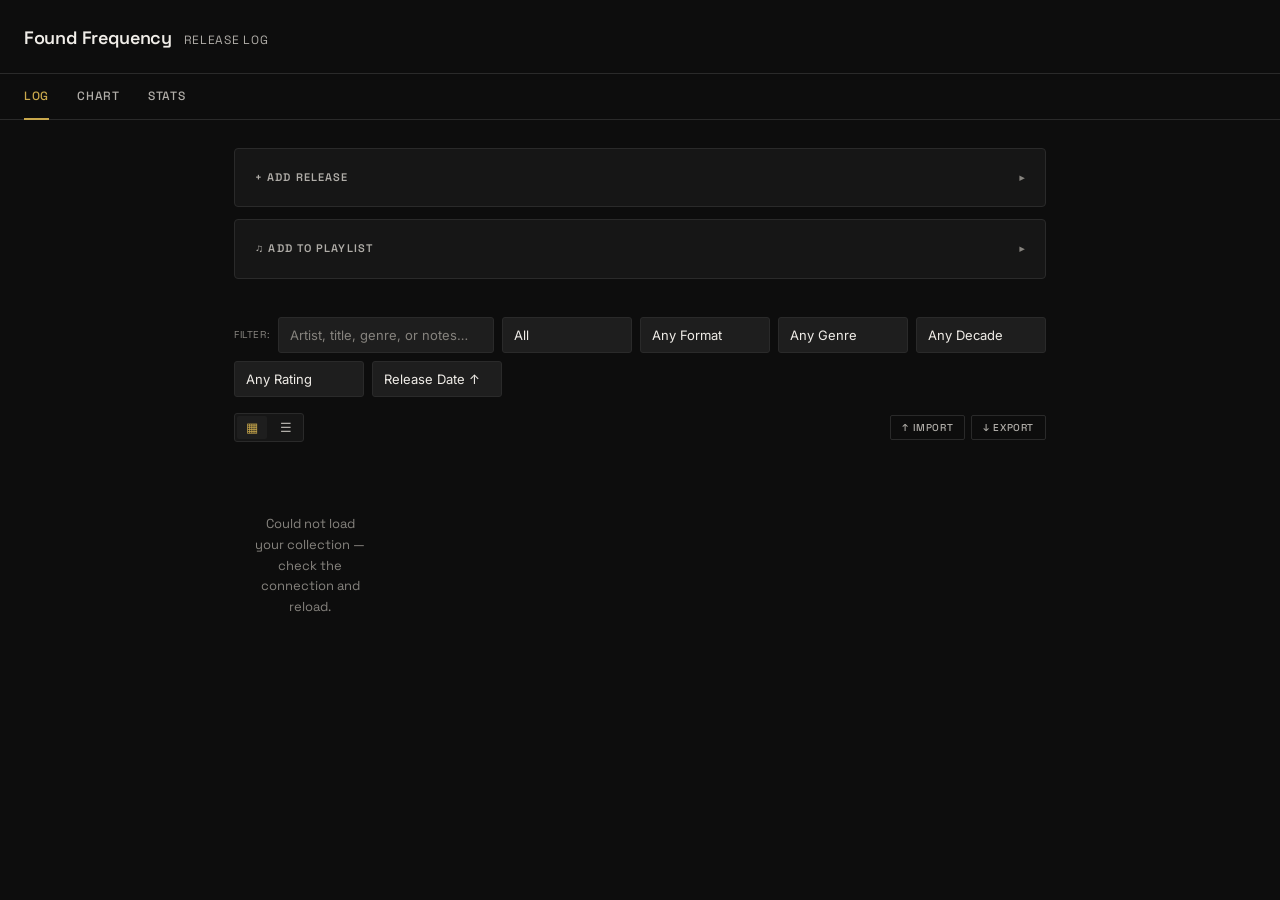
==== commit bdfd6950: "v28: sticky month headers, jump-to-month, Prev/Next in release detail - .month-header is now positio" ====
--- a/index.html
+++ b/index.html
@@ -21,7 +21,7 @@
      URL from before the last deploy, alongside an already-fresh index.html,
      which is exactly the "CSS rules for a brand new class don't exist yet"
      bug this bump fixes. Bump ?v= whenever a deploy changes styles.css. -->
-<link rel="stylesheet" href="styles.css?v=27">
+<link rel="stylesheet" href="styles.css?v=28">
 </head>
 <body>
 
@@ -219,9 +219,15 @@
     </div>
 
     <div style="display:flex;justify-content:space-between;align-items:center;margin-bottom:12px;gap:6px;flex-wrap:wrap;">
-      <div class="view-toggle" id="viewToggle">
-        <button class="view-toggle-btn" data-mode="grid" onclick="setViewMode('grid')" title="Grid view" aria-label="Grid view">▦</button>
-        <button class="view-toggle-btn" data-mode="list" onclick="setViewMode('list')" title="List view" aria-label="List view">☰</button>
+      <div style="display:flex;gap:6px;align-items:center;">
+        <div class="view-toggle" id="viewToggle">
+          <button class="view-toggle-btn" data-mode="grid" onclick="setViewMode('grid')" title="Grid view" aria-label="Grid view">▦</button>
+          <button class="view-toggle-btn" data-mode="list" onclick="setViewMode('list')" title="List view" aria-label="List view">☰</button>
+        </div>
+        <!-- v27: populated by renderList() from the same month groups it renders. -->
+        <select class="month-jump-select" id="monthJumpSelect" onchange="jumpToMonth(this.value)" aria-label="Jump to month" style="display:none;">
+          <option value="">Jump to…</option>
+        </select>
       </div>
       <div style="display:flex;gap:6px;">
         <button class="btn-action" onclick="importData()" title="Import a backup JSON file">↑ Import</button>
@@ -291,7 +297,7 @@
     pickBestAlbum,
     pickTrackUris,
     chunkArray,
-  } from './lib/pure.js?v=27'; // v27: same cache-busting as styles.css above
+  } from './lib/pure.js?v=28'; // v28: same cache-busting as styles.css above
 
   // ── State ──────────────────────────────────────────
   // ---- v6: collapsible add-form ----
@@ -2007,6 +2013,26 @@
   // fade-in below should only ever play once per open, not on every one
   // of those, since renderModal() always rebuilds the DOM from scratch.
   let lastRenderedModalId = null;
+  // v27: the ordered id sequence Next/Previous on the release detail page
+  // steps through — the Chart tab's own ranking while that tab is active,
+  // otherwise the Log tab's current filtered/sorted/month-grouped order
+  // (also used when a release was reached from the Friday box, hero card,
+  // or a genre gallery, none of which have a more specific order of their
+  // own). Depends on groupByMonth/getChartList, both defined further down
+  // this script — fine, since this only ever runs after the whole module
+  // has finished evaluating once.
+  function currentBrowseOrder(){
+    if(activeTab === 'chart') return getChartList();
+    const sort = document.getElementById('sortBy').value;
+    return groupByMonth(getFiltered(), sort).flatMap(g => g.items);
+  }
+  function stepReleaseModal(delta){
+    const order = currentBrowseOrder();
+    const idx = order.findIndex(r => r.id === openModalId);
+    if(idx === -1) return;
+    const next = order[idx + delta];
+    if(next) openReleaseModal(next.id);
+  }
   function renderModal(){
     const slot = document.getElementById('modalSlot');
     if(!openModalId){ slot.innerHTML = ''; lastRenderedModalId = null; return; }
@@ -2014,12 +2040,25 @@
     if(!r){ openModalId = null; slot.innerHTML = ''; lastRenderedModalId = null; return; }
     const freshOpen = openModalId !== lastRenderedModalId;
     lastRenderedModalId = openModalId;
+    // v27: Previous/Next through whichever list this release is being
+    // browsed from (see currentBrowseOrder) — disabled past either end
+    // rather than wrapping around or hiding, so the position stays legible.
+    const order = currentBrowseOrder();
+    const idx = order.findIndex(x => x.id === openModalId);
+    const hasPrev = idx > 0;
+    const hasNext = idx !== -1 && idx < order.length - 1;
     // A full page, not a pop-up — no click-outside-to-dismiss (there's no
     // "outside" on a page), just the back button below.
     slot.innerHTML = `
       <div class="modal-overlay${freshOpen ? ' page-enter' : ''}">
         <div class="modal-shell">
-          <button class="page-back-btn" onclick="closeReleaseModal()">&larr; Back</button>
+          <div class="page-nav-row">
+            <button class="page-back-btn" onclick="closeReleaseModal()">&larr; Back</button>
+            <div class="page-step-group">
+              <button class="page-step-btn" onclick="stepReleaseModal(-1)" title="Previous" aria-label="Previous release" ${hasPrev ? '' : 'disabled'}>‹ Prev</button>
+              <button class="page-step-btn" onclick="stepReleaseModal(1)" title="Next" aria-label="Next release" ${hasNext ? '' : 'disabled'}>Next ›</button>
+            </div>
+          </div>
           <div class="modal-box">
             ${renderCardMarkup(r)}
           </div>
@@ -2169,6 +2208,23 @@
     return { key: `${y}-${String(m).padStart(2, '0')}`, label: `${MONTH_NAMES[m - 1]} ${y}`, order: y * 100 + m };
   }
 
+  // v27: extracted from renderList() so the release detail page's
+  // Next/Previous (currentBrowseOrder below) can flatten the exact same
+  // grouped order it renders, without duplicating the grouping logic.
+  function groupByMonth(list, sort){
+    const groups = new Map();
+    list.forEach(r => {
+      const g = releaseMonthGroup(r);
+      if(!groups.has(g.key)) groups.set(g.key, { key: g.key, label: g.label, order: g.order, items: [] });
+      groups.get(g.key).items.push(r);
+    });
+    return [...groups.values()].sort((a, b) => {
+      if(a.key === 'none') return 1;
+      if(b.key === 'none') return -1;
+      return sort === 'year-asc' ? a.order - b.order : b.order - a.order;
+    });
+  }
+
   function renderList() {
     const list = getFiltered();
     const container = document.getElementById('releaseList');
@@ -2184,6 +2240,7 @@
              <button class="btn-primary" onclick="startFirstAdd()">+ Add your first release</button>
            </div>`
         : `<div class="empty-state"><p>No matches.</p></div>`;
+      renderMonthJump([]);
       renderModal();
       return;
     }
@@ -2193,24 +2250,35 @@
     // newest-first, except on Release Date ↑ where they run oldest-first to
     // match. "No release date" always sits at the bottom.
     const sort = document.getElementById('sortBy').value;
-    const groups = new Map();
-    list.forEach(r => {
-      const g = releaseMonthGroup(r);
-      if(!groups.has(g.key)) groups.set(g.key, { key: g.key, label: g.label, order: g.order, items: [] });
-      groups.get(g.key).items.push(r);
-    });
-    const ordered = [...groups.values()].sort((a, b) => {
-      if(a.key === 'none') return 1;
-      if(b.key === 'none') return -1;
-      return sort === 'year-asc' ? a.order - b.order : b.order - a.order;
-    });
+    const ordered = groupByMonth(list, sort);
 
     const itemHtml = r => viewMode === 'list' ? renderListRow(r) : renderGridTile(r);
     container.innerHTML = ordered.map(g =>
-      `<div class="month-header"><span>${esc(g.label)}</span><span class="month-count">${g.items.length}</span></div>`
+      `<div class="month-header" id="month-${esc(g.key)}"><span>${esc(g.label)}</span><span class="month-count">${g.items.length}</span></div>`
       + g.items.map(itemHtml).join('')
     ).join('');
+    renderMonthJump(ordered);
     renderModal();
+  }
+
+  // v27: "jump to month" dropdown — built from the same month groups
+  // renderList() just laid out, so its options always match what's on
+  // screen. Hidden entirely when there's nothing to jump between.
+  function renderMonthJump(ordered){
+    const select = document.getElementById('monthJumpSelect');
+    if(!select) return;
+    if(ordered.length < 2){ select.style.display = 'none'; return; }
+    select.style.display = '';
+    select.innerHTML = '<option value="">Jump to…</option>'
+      + ordered.map(g => `<option value="${esc(g.key)}">${esc(g.label)} (${g.items.length})</option>`).join('');
+  }
+  function jumpToMonth(key){
+    if(!key) return;
+    const el = document.getElementById('month-' + key);
+    if(el) el.scrollIntoView({ behavior: 'smooth', block: 'start' });
+    // Reset to the placeholder so picking the same month again still fires
+    // a change event next time.
+    document.getElementById('monthJumpSelect').value = '';
   }
 
   // ── Chart (v24) ────────────────────────────────────
@@ -2603,8 +2671,8 @@
     addRevisit, applySpotifyResult, cancelEdit, clearArtistFilter, clearFilterChip, clearForm, clearPlaylistSelection, closeGenreGallery,
     createSpotifyPlaylist, editSpotifyClientId, filterByArtist, releaseItemClick, saveLogFilters, saveSpotifyClientId, selectAllShownForPlaylist, togglePlaylistPanel,
     closeReleaseModal, editRelease, exportData, hideOfflineBanner, importData,
-    openArtworkModal, openFridayInSpotify, openGenreGallery, openReleaseModal, renderChart, renderList,
-    requestDeleteRelease, saveRelease, setFormRating, setViewMode, showTab, spotifySearch,
+    openArtworkModal, openFridayInSpotify, openGenreGallery, openReleaseModal, jumpToMonth, renderChart, renderList,
+    requestDeleteRelease, saveRelease, setFormRating, setViewMode, showTab, spotifySearch, stepReleaseModal,
     startFirstAdd, surpriseMe, toggleAddForm, toggleFilterPanel, toggleListened, toggleOverflowMenu,
     updateFilterSummary, updateRatingInline,
   });
--- a/styles.css
+++ b/styles.css
@@ -631,6 +631,21 @@
 .view-toggle-btn:hover { color: var(--text); }
 .view-toggle-btn.active { background: var(--surface-2); color: var(--gold); }
 
+/* v27: "jump to month" — scrolls a long list straight to a month section
+   instead of relying on scrolling past the (now sticky) month headers. */
+.month-jump-select{
+  background: var(--surface);
+  border: 1px solid var(--border);
+  border-radius: 3px;
+  color: var(--text-muted);
+  font-family: var(--font-display);
+  font-size: 11px;
+  padding: 6px 8px;
+  cursor: pointer;
+  max-width: 140px;
+}
+.month-jump-select:hover{ border-color: var(--border-hover); color: var(--text); }
+
 /* ---- v8: compact list view (single-column rows) ---- */
 .release-list.view-list {
   display: flex;
@@ -747,10 +762,39 @@
   letter-spacing: 0.06em;
   text-transform: uppercase;
   padding: 8px 14px;
+  cursor: pointer;
+}
+.page-back-btn:hover { color: var(--text); border-color: var(--border-hover); }
+
+/* v27: Back + Previous/Next, sharing one row above the detail page. */
+.page-nav-row{
+  display: flex;
+  align-items: center;
+  justify-content: space-between;
+  gap: 8px;
+  flex-wrap: wrap;
   margin-bottom: 16px;
-  cursor: pointer;
-}
-.page-back-btn:hover { color: var(--text); border-color: var(--border-hover); }
+}
+.page-step-group{ display: flex; gap: 6px; }
+.page-step-btn{
+  display: inline-flex;
+  align-items: center;
+  gap: 6px;
+  background: none;
+  border: 1px solid var(--border);
+  border-radius: 3px;
+  color: var(--text-muted);
+  font-family: var(--font-display);
+  font-size: 11px;
+  font-weight: 500;
+  letter-spacing: 0.06em;
+  text-transform: uppercase;
+  padding: 8px 14px;
+  cursor: pointer;
+}
+.page-step-btn:hover{ color: var(--text); border-color: var(--border-hover); }
+.page-step-btn:disabled{ opacity: 0.35; cursor: default; }
+.page-step-btn:disabled:hover{ color: var(--text-muted); border-color: var(--border); }
 .modal-close {
   position: absolute;
   top: -12px;
@@ -1652,6 +1696,9 @@
 .btn-action.danger.confirming{ border-color: var(--red); color: #fff; background: var(--red); }
 
 /* ---- v9: release-month section headers ---- */
+/* v27: sticky while its month's items scroll past, so a long list always
+   shows which month you're in — background matches the page so tiles
+   scrolling underneath don't show through the header text. */
 .month-header{
   grid-column: 1 / -1;
   display: flex;
@@ -1667,6 +1714,10 @@
   border-bottom: 1px solid var(--border);
   margin-top: 14px;
   margin-bottom: 2px;
+  position: sticky;
+  top: 0;
+  background: var(--bg);
+  z-index: 5;
 }
 .release-list > .month-header:first-child{ margin-top: 0; }
 .month-count{
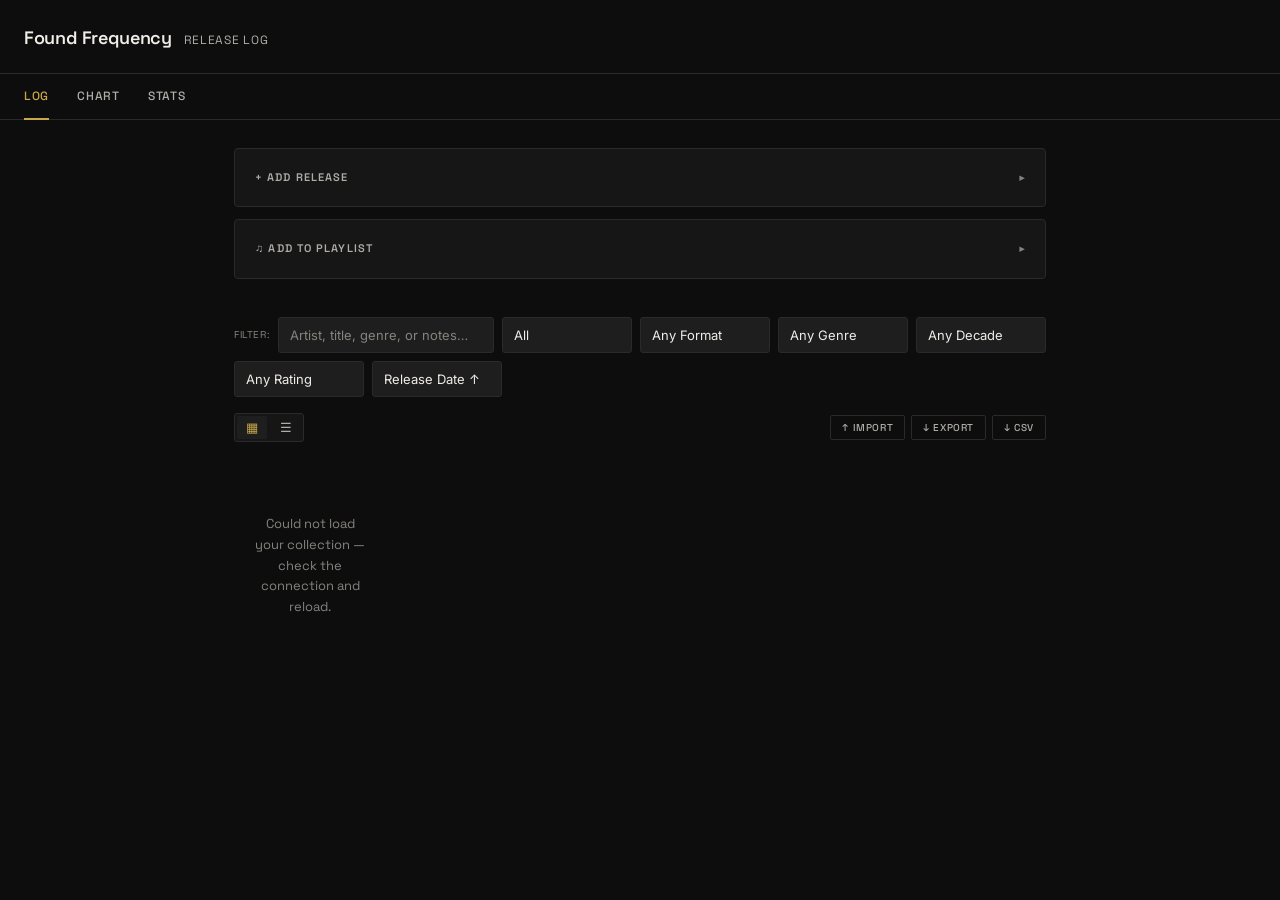
==== commit 0eb0549b: "v29: undo-on-delete, CSV export, playlist select mode on the Chart tab - Removing a release now show" ====
--- a/index.html
+++ b/index.html
@@ -21,7 +21,7 @@
      URL from before the last deploy, alongside an already-fresh index.html,
      which is exactly the "CSS rules for a brand new class don't exist yet"
      bug this bump fixes. Bump ?v= whenever a deploy changes styles.css. -->
-<link rel="stylesheet" href="styles.css?v=28">
+<link rel="stylesheet" href="styles.css?v=29">
 </head>
 <body>
 
@@ -172,13 +172,13 @@
     </div>
     <div class="filter-bar" id="filterBar">
       <span class="filter-label">Filter:</span>
-      <input type="text" id="searchInput" placeholder="Artist, title, genre, or notes…" oninput="renderList(); updateFilterSummary(); saveLogFilters();">
-      <select id="filterListened" onchange="renderList(); updateFilterSummary(); saveLogFilters();">
+      <input type="text" id="searchInput" placeholder="Artist, title, genre, or notes…" oninput="renderList(); saveLogFilters();">
+      <select id="filterListened" onchange="renderList(); saveLogFilters();">
         <option value="">All</option>
         <option value="yes">Listened</option>
         <option value="no">To Listen</option>
       </select>
-      <select id="filterFormat" onchange="renderList(); updateFilterSummary(); saveLogFilters();">
+      <select id="filterFormat" onchange="renderList(); saveLogFilters();">
         <option value="">Any Format</option>
         <option>LP</option>
         <option>EP</option>
@@ -188,13 +188,13 @@
         <option>Demo</option>
         <option>Other</option>
       </select>
-      <select id="filterGenre" onchange="renderList(); updateFilterSummary(); saveLogFilters();">
+      <select id="filterGenre" onchange="renderList(); saveLogFilters();">
         <option value="">Any Genre</option>
       </select>
-      <select id="filterDecade" onchange="renderList(); updateFilterSummary(); saveLogFilters();">
+      <select id="filterDecade" onchange="renderList(); saveLogFilters();">
         <option value="">Any Decade</option>
       </select>
-      <select id="filterRating" onchange="renderList(); updateFilterSummary(); saveLogFilters();">
+      <select id="filterRating" onchange="renderList(); saveLogFilters();">
         <option value="">Any Rating</option>
         <option value="90">90+</option>
         <option value="80">80+</option>
@@ -232,6 +232,7 @@
       <div style="display:flex;gap:6px;">
         <button class="btn-action" onclick="importData()" title="Import a backup JSON file">↑ Import</button>
         <button class="btn-action" onclick="exportData()" title="Download a backup JSON file">↓ Export</button>
+        <button class="btn-action" onclick="exportCsv()" title="Download a spreadsheet-friendly CSV (one-way — not for re-import)">↓ CSV</button>
       </div>
     </div>
     <div class="release-list" id="releaseList"></div>
@@ -297,7 +298,8 @@
     pickBestAlbum,
     pickTrackUris,
     chunkArray,
-  } from './lib/pure.js?v=28'; // v28: same cache-busting as styles.css above
+    releasesToCsv,
+  } from './lib/pure.js?v=29'; // v29: same cache-busting as styles.css above
 
   // ── State ──────────────────────────────────────────
   // ---- v6: collapsible add-form ----
@@ -356,7 +358,6 @@
   function clearFilterChip(id){
     document.getElementById(id).value = '';
     renderList();
-    updateFilterSummary();
     saveLogFilters();
   }
 
@@ -405,13 +406,11 @@
     closeReleaseModal();
     showTab('log');
     renderList();
-    updateFilterSummary();
     window.scrollTo({ top: 0, behavior: 'smooth' });
   }
   function clearArtistFilter(){
     filterArtistValue = '';
     renderList();
-    updateFilterSummary();
   }
 
   // ---- v6: per-card overflow action menu ----
@@ -863,7 +862,6 @@
     }
     renderGenreFilters();
     restoreLogFilters();
-    updateFilterSummary();
     renderFriday();
     renderHero();
     renderList();
@@ -894,7 +892,6 @@
     releases = cache.releases;
     renderGenreFilters();
     restoreLogFilters();
-    updateFilterSummary();
     renderFriday();
     renderHero();
     renderList();
@@ -1143,7 +1140,17 @@
     spotifyUrlFromSearch = ''; // v9
   }
 
+  // v29: "Undo" toast — the record is already gone from Airtable by the
+  // time this shows (the two-click confirm already committed the DELETE),
+  // so Undo re-creates it from a snapshot taken just before deleting, via
+  // the same releaseToFields() a normal add uses. The restored record gets
+  // a new Airtable id — there's no resurrecting the old one — and the
+  // Cover Override/Cover Cache attachment fields aren't carried over
+  // (releaseToFields doesn't write those), so a restored release's artwork
+  // just re-resolves itself through the usual iTunes lookup.
+  let lastDeletedSnapshot = null;
   async function performDeleteRelease(id) {
+    const snapshot = releases.find(r => r.id === id);
     try {
       await airtableRequest(`${API_URL}?records[]=${id}`, { method: 'DELETE' });
       releases = releases.filter(r => r.id !== id);
@@ -1154,12 +1161,37 @@
     }
     closeOverflowMenu();
     if(openModalId === id) openModalId = null;
+    lastDeletedSnapshot = snapshot ? { ...snapshot } : null;
     renderGenreFilters();
     renderFriday();
     renderHero();
     renderList();
     updateHeaderStats();
-    showToast('Removed.');
+    const label = snapshot ? [snapshot.artist, snapshot.title].filter(Boolean).join(' — ') : '';
+    showActionToast(`Removed${label ? ' ' + esc(label) : ''}.`, 'Undo', undoLastDelete);
+  }
+
+  async function undoLastDelete(){
+    const snapshot = lastDeletedSnapshot;
+    if(!snapshot) return;
+    lastDeletedSnapshot = null;
+    try {
+      const data = await airtableRequest(API_URL, {
+        method: 'POST',
+        body: JSON.stringify({ records: [{ fields: releaseToFields(snapshot) }] })
+      });
+      releases.unshift(recordToRelease(data.records[0]));
+    } catch (e) {
+      console.error('Undo failed:', e);
+      showToast('Could not restore — check your connection and try again.');
+      return;
+    }
+    renderGenreFilters();
+    renderFriday();
+    renderHero();
+    renderList();
+    updateHeaderStats();
+    showToast('Restored.');
   }
 
   async function toggleListened(id) {
@@ -1534,14 +1566,17 @@
     renderList();
   }
 
-  // Tiles and rows route their click through here: select mode toggles the
-  // tick in place (no full renderList(), which would re-fade every cover).
+  // Tiles, rows, and (v29) chart rows all route their click through here:
+  // select mode toggles the tick in place (no full renderList()/renderChart(),
+  // which would re-fade every cover). Not scoped to #releaseList — the same
+  // release's [data-rid] element in #chartList needs the same toggle if
+  // it's also on screen, since there's one shared playlistSelected set.
   function releaseItemClick(id){
     if(!playlistSelectMode){ openReleaseModal(id); return; }
     if(playlistBusy) return;
     if(playlistSelected.has(id)) playlistSelected.delete(id); else playlistSelected.add(id);
     const on = playlistSelected.has(id);
-    document.querySelectorAll(`#releaseList [data-rid="${id}"]`).forEach(el => {
+    document.querySelectorAll(`[data-rid="${id}"]`).forEach(el => {
       el.classList.toggle('is-selected', on);
       el.setAttribute('aria-pressed', String(on));
     });
@@ -2229,6 +2264,11 @@
     const list = getFiltered();
     const container = document.getElementById('releaseList');
     container.className = 'release-list' + (viewMode === 'list' ? ' view-list' : '') + (playlistSelectMode ? ' select-mode' : ''); // v22
+    // v29: moved here (from being called alongside every renderList() call
+    // site individually) so the "N of M shown" count can never go stale —
+    // it depends on releases.length too, which changes on delete/undo/
+    // import, not just on a filter control's own onchange.
+    updateFilterSummary();
 
     if (list.length === 0) {
       // v17: the truly-empty case (no releases at all, not just filtered
@@ -2307,11 +2347,16 @@
     }).sort((a, b) => b.rating - a.rating || a.artist.localeCompare(b.artist));
   }
 
+  // v29: routes through releaseItemClick like tiles/rows, so ticking in
+  // "Add to playlist" select mode works from the chart too, not just the
+  // Log tab — the panel to start/finish that selection still only lives on
+  // the Log tab, but the tick itself is one shared playlistSelected set.
   function renderChartRow(r, rank) {
     return `
-      <div class="chart-row" data-rid="${r.id}" tabindex="0" role="button" aria-label="Open ${esc(r.artist)}${r.title ? ' — ' + esc(r.title) : ''}" onclick="openReleaseModal('${r.id}')" onkeydown="if(event.key==='Enter'||event.key===' '){event.preventDefault();openReleaseModal('${r.id}');}">
+      <div class="chart-row${selectClass(r)}" data-rid="${r.id}" tabindex="0" role="button" ${selectAria(r)}aria-label="${playlistSelectMode ? 'Select' : 'Open'} ${esc(r.artist)}${r.title ? ' — ' + esc(r.title) : ''}" onclick="releaseItemClick('${r.id}')" onkeydown="if(event.key==='Enter'||event.key===' '){event.preventDefault();releaseItemClick('${r.id}');}">
         <span class="chart-rank">${rank}</span>
         <div class="chart-cover">${coverHtml(r, 'tile')}</div>
+        <span class="select-check" aria-hidden="true">✓</span>
         <div class="chart-row-text">
           <span class="chart-artist">${esc(r.artist)}</span>
           ${r.title ? `<span class="chart-title">${esc(r.title)}</span>` : ''}
@@ -2325,6 +2370,7 @@
     const count = document.getElementById('chartCount');
     if (count) count.textContent = `${list.length} rated release${list.length === 1 ? '' : 's'}`;
     const container = document.getElementById('chartList');
+    container.className = 'chart-list' + (playlistSelectMode ? ' select-mode' : ''); // v29
     container.innerHTML = list.length
       ? list.map((r, i) => renderChartRow(r, i + 1)).join('')
       : '<p style="color:var(--text-dim);font-family:var(--font-display);font-size:13px;">No rated releases match these filters yet.</p>';
@@ -2554,6 +2600,22 @@
     clearTimeout(toastTimer);
     toastTimer = setTimeout(() => t.classList.remove('show'), 2200);
   }
+  // v29: a toast with an action button (e.g. "Undo") — kept separate from
+  // showToast() above, which always uses textContent (so plain status
+  // strings never need escaping). `messageHtml` here is HTML, so a caller
+  // interpolating user data (an artist name, say) must esc() it first.
+  function showActionToast(messageHtml, actionLabel, onAction, duration = 6000){
+    const t = document.getElementById('toast');
+    t.innerHTML = `<span>${messageHtml}</span><button type="button" class="toast-action">${esc(actionLabel)}</button>`;
+    t.classList.add('show');
+    clearTimeout(toastTimer);
+    t.querySelector('.toast-action').onclick = () => {
+      t.classList.remove('show');
+      clearTimeout(toastTimer);
+      onAction();
+    };
+    toastTimer = setTimeout(() => t.classList.remove('show'), duration);
+  }
 
   // ── Revisit ───────────────────────────────────────
   async function addRevisit(id) {
@@ -2612,6 +2674,22 @@
     showToast('Backup downloaded.');
   }
 
+  // v29: CSV export — a spreadsheet-friendly companion to the JSON backup
+  // above, which round-trips full app state but isn't meant for opening in
+  // a spreadsheet. One-way: there's no matching CSV import.
+  function exportCsv() {
+    const csv = releasesToCsv(releases);
+    const blob = new Blob([csv], { type: 'text/csv' });
+    const url = URL.createObjectURL(blob);
+    const a = document.createElement('a');
+    a.href = url;
+    const d = new Date();
+    a.download = `music-tracker-${d.getFullYear()}${String(d.getMonth()+1).padStart(2,'0')}${String(d.getDate()).padStart(2,'0')}.csv`;
+    a.click();
+    URL.revokeObjectURL(url);
+    showToast('CSV downloaded.');
+  }
+
   function importData() {
     const input = document.createElement('input');
     input.type = 'file';
@@ -2670,7 +2748,7 @@
   Object.assign(window, {
     addRevisit, applySpotifyResult, cancelEdit, clearArtistFilter, clearFilterChip, clearForm, clearPlaylistSelection, closeGenreGallery,
     createSpotifyPlaylist, editSpotifyClientId, filterByArtist, releaseItemClick, saveLogFilters, saveSpotifyClientId, selectAllShownForPlaylist, togglePlaylistPanel,
-    closeReleaseModal, editRelease, exportData, hideOfflineBanner, importData,
+    closeReleaseModal, editRelease, exportCsv, exportData, hideOfflineBanner, importData,
     openArtworkModal, openFridayInSpotify, openGenreGallery, openReleaseModal, jumpToMonth, renderChart, renderList,
     requestDeleteRelease, saveRelease, setFormRating, setViewMode, showTab, spotifySearch, stepReleaseModal,
     startFirstAdd, surpriseMe, toggleAddForm, toggleFilterPanel, toggleListened, toggleOverflowMenu,
--- a/styles.css
+++ b/styles.css
@@ -1383,6 +1383,10 @@
   font-family: var(--font-display);
   font-size: 12px;
   padding: 10px 16px;
+  display: flex;
+  align-items: center;
+  gap: 10px;
+  max-width: calc(100vw - 48px);
   opacity: 0;
   transform: translateY(8px);
   transition: all 0.2s;
@@ -1390,7 +1394,22 @@
   z-index: 100;
 }
 
-.toast.show { opacity: 1; transform: translateY(0); }
+/* v29: pointer-events only turn on while shown, so a toast.show with an
+   action button (see showActionToast in index.html) is actually clickable. */
+.toast.show { opacity: 1; transform: translateY(0); pointer-events: auto; }
+.toast-action{
+  flex-shrink: 0;
+  background: none;
+  border: 1px solid var(--gold-dim);
+  border-radius: 3px;
+  color: var(--gold);
+  font-family: var(--font-display);
+  font-size: 11px;
+  padding: 4px 10px;
+  cursor: pointer;
+  white-space: nowrap;
+}
+.toast-action:hover{ background: var(--surface-2); }
 
 /* EDIT MODE */
 .release-card.editing { border-color: var(--gold-dim); }
@@ -1826,3 +1845,7 @@
 .select-mode .release-tile.is-selected,
 .select-mode .release-row.is-selected { border-color: var(--green); }
 .select-mode .release-tile.is-selected { box-shadow: 0 0 0 1px var(--green); }
+/* v29: "Add to playlist" select mode, extended to the Chart tab — the
+   check mark sits inline between the cover and the text (.chart-row is
+   already a flex row), no absolute positioning needed like the grid tile. */
+.select-mode .chart-row.is-selected { border-color: var(--green); }
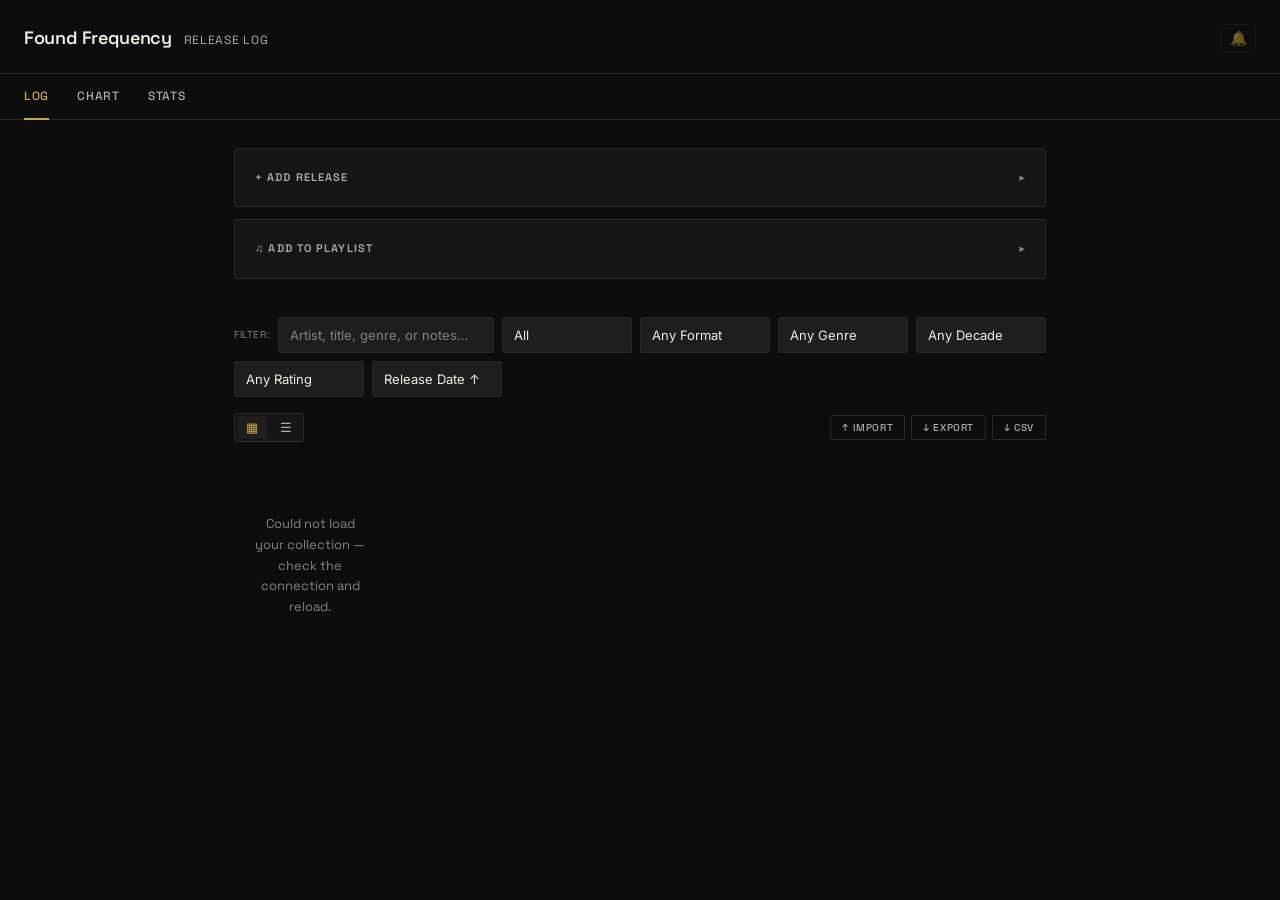
==== commit 7804feaa: "v30: release-day browser notifications, Spotify refresh-token support - New opt-in bell toggle in th" ====
--- a/index.html
+++ b/index.html
@@ -21,7 +21,7 @@
      URL from before the last deploy, alongside an already-fresh index.html,
      which is exactly the "CSS rules for a brand new class don't exist yet"
      bug this bump fixes. Bump ?v= whenever a deploy changes styles.css. -->
-<link rel="stylesheet" href="styles.css?v=29">
+<link rel="stylesheet" href="styles.css?v=30">
 </head>
 <body>
 
@@ -29,6 +29,8 @@
   <h1>Found Frequency</h1>
   <span>Release Log</span>
   <div class="header-stats" id="headerStats"></div>
+  <!-- v30: browser notifications for today's releases — see renderNotifyToggle/setNotifyEnabled. -->
+  <button class="notify-toggle-btn" id="notifyToggleBtn" onclick="setNotifyEnabled(!notifyEnabled())"></button>
 </header>
 
 <div class="tabs">
@@ -299,7 +301,8 @@
     pickTrackUris,
     chunkArray,
     releasesToCsv,
-  } from './lib/pure.js?v=29'; // v29: same cache-busting as styles.css above
+    releasesDueOn,
+  } from './lib/pure.js?v=30'; // v30: same cache-busting as styles.css above
 
   // ── State ──────────────────────────────────────────
   // ---- v6: collapsible add-form ----
@@ -867,6 +870,7 @@
     renderList();
     updateHeaderStats();
     renderActiveTabData();
+    checkTodayReleaseNotifications();
     openHashModalIfPresent();
   }
 
@@ -897,6 +901,7 @@
     renderList();
     updateHeaderStats();
     renderActiveTabData();
+    checkTodayReleaseNotifications();
     showOfflineBanner(cache.cachedAt);
     openHashModalIfPresent();
     return true;
@@ -1539,7 +1544,9 @@
   const SPOTIFY_REDIRECT_URI = new URL('./', location.origin + location.pathname).href;
   const PL_KEYS = {
     clientId: 'ffSpotifyClientId',
-    token: 'ffSpotifyToken',       // { accessToken, expiresAt } — ~1h, no refresh token kept
+    token: 'ffSpotifyToken',       // v30: { accessToken, expiresAt, refreshToken } — Spotify's
+                                    // PKCE flow issues a refresh token without needing a client
+                                    // secret, same as the initial exchange — see refreshSpotifyToken.
     verifier: 'ffSpotifyPkceVerifier',
     state: 'ffSpotifyPkceState',
     job: 'ffPlaylistJob',          // selection + name + mode, so a login round-trip can resume
@@ -1669,6 +1676,53 @@
       // 60s margin so a token doesn't expire between this check and the call.
       if(t && t.accessToken && t.expiresAt > Date.now() + 60000) return t.accessToken;
     } catch(e){ /* malformed — treat as signed out */ }
+    return '';
+  }
+
+  // v30: redeems a stored refresh token for a new access token — the PKCE
+  // flow issues one alongside the initial access token (see
+  // handleSpotifyCallback), redeemable with just the client_id, no secret
+  // needed, same as the initial exchange. Purely additive: if Spotify ever
+  // doesn't return one, or the refresh call itself fails, this just
+  // returns false and every call site falls back to the full
+  // beginSpotifyLogin() redirect exactly as before this existed.
+  async function refreshSpotifyToken(){
+    let t;
+    try { t = JSON.parse(localStorage.getItem(PL_KEYS.token)); } catch(e){ t = null; }
+    if(!t || !t.refreshToken) return false;
+    try {
+      const res = await fetch('https://accounts.spotify.com/api/token', {
+        method: 'POST',
+        headers: { 'Content-Type': 'application/x-www-form-urlencoded' },
+        body: new URLSearchParams({
+          client_id: spotifyClientId(),
+          grant_type: 'refresh_token',
+          refresh_token: t.refreshToken,
+        }),
+      });
+      if(!res.ok) return false;
+      const data = await res.json();
+      localStorage.setItem(PL_KEYS.token, JSON.stringify({
+        accessToken: data.access_token,
+        expiresAt: Date.now() + (data.expires_in || 3600) * 1000,
+        // Spotify may omit refresh_token on a refresh response, meaning the
+        // one already used is still valid — keep it in that case.
+        refreshToken: data.refresh_token || t.refreshToken,
+      }));
+      return true;
+    } catch(e){
+      console.error('Spotify token refresh failed:', e);
+      return false;
+    }
+  }
+
+  // v30: the access token if one's already valid, otherwise a refreshed
+  // one if a refresh token can get us one, otherwise '' — the one place
+  // spotifyFetch and createSpotifyPlaylist's pre-flight check need to look.
+  async function ensureSpotifyAccessToken(){
+    const current = spotifyAccessToken();
+    if(current) return current;
+    if(await refreshSpotifyToken()) return spotifyAccessToken();
     return '';
   }
 
@@ -1737,6 +1791,7 @@
       localStorage.setItem(PL_KEYS.token, JSON.stringify({
         accessToken: data.access_token,
         expiresAt: Date.now() + (data.expires_in || 3600) * 1000,
+        refreshToken: data.refresh_token || null, // v30
       }));
       playlistJustAuthed = true;
     } catch(e){
@@ -1774,10 +1829,14 @@
   async function spotifyFetch(pathOrUrl, options = {}){
     const url = pathOrUrl.startsWith('http') ? pathOrUrl : SPOTIFY_API + pathOrUrl;
     for(let attempt = 0; ; attempt++){
+      // v30: transparently refreshes an expired token via ensureSpotifyAccessToken()
+      // before every call — a 401 past this point means the refresh itself
+      // failed (or there was never a refresh token), so the catch in
+      // createSpotifyPlaylist() still falls back to a full re-login.
       const res = await fetch(url, {
         ...options,
         headers: {
-          Authorization: `Bearer ${spotifyAccessToken()}`,
+          Authorization: `Bearer ${await ensureSpotifyAccessToken()}`,
           ...(options.body ? { 'Content-Type': 'application/json' } : {}),
         },
       });
@@ -1838,7 +1897,7 @@
     if(!picked.length){ setPlaylistStatus('Tick at least one album in the list below first.', true); return; }
     if(!name){ setPlaylistStatus('Give the playlist a name first.', true); document.getElementById('plName').focus(); return; }
     if(!spotifyClientId()){ setPlaylistStatus('Add your Spotify Client ID above first.', true); return; }
-    if(!spotifyAccessToken()){
+    if(!(await ensureSpotifyAccessToken())){
       setPlaylistStatus('Taking you to Spotify to log in…');
       await beginSpotifyLogin();
       return;
@@ -2549,6 +2608,88 @@
     animateCountUp(nums[1], listened);
   }
 
+  // ── Release-day notifications ───────────────────────
+  // v30: opt-in, foreground-only — fires while this tab is open and has
+  // just (re)loaded data. There's no push infrastructure here (no backend
+  // to hold a push subscription), so this can't notify once the tab or
+  // browser is closed; the value is "the first time you open the app on
+  // release day, get told," not a true background reminder.
+  const NOTIFY_KEY = 'musicTrackerNotifyEnabled';
+  const NOTIFIED_KEY = 'musicTrackerNotifiedIds';
+  function notifySupported(){ return typeof Notification !== 'undefined'; }
+  function notifyEnabled(){ return localStorage.getItem(NOTIFY_KEY) === '1'; }
+
+  function todayIso(){
+    const d = new Date();
+    return `${d.getFullYear()}-${String(d.getMonth() + 1).padStart(2, '0')}-${String(d.getDate()).padStart(2, '0')}`;
+  }
+  function alreadyNotified(id){
+    let list;
+    try { list = JSON.parse(localStorage.getItem(NOTIFIED_KEY)) || []; } catch(e){ list = []; }
+    return list.includes(id);
+  }
+  function markNotified(id){
+    let list;
+    try { list = JSON.parse(localStorage.getItem(NOTIFIED_KEY)) || []; } catch(e){ list = []; }
+    list.push(id);
+    localStorage.setItem(NOTIFIED_KEY, JSON.stringify(list.slice(-200))); // bounded
+  }
+
+  function renderNotifyToggle(){
+    const btn = document.getElementById('notifyToggleBtn');
+    if(!btn) return;
+    if(!notifySupported()){ btn.style.display = 'none'; return; }
+    btn.style.display = '';
+    const denied = Notification.permission === 'denied';
+    const on = notifyEnabled() && !denied;
+    btn.textContent = '🔔';
+    btn.classList.toggle('active', on);
+    btn.disabled = denied;
+    btn.title = denied
+      ? 'Notifications are blocked for this site in your browser settings.'
+      : on
+        ? 'Release-day notifications are on — click to turn off'
+        : 'Get a browser notification when something releases today (while this tab is open)';
+    btn.setAttribute('aria-pressed', String(on));
+  }
+
+  function setNotifyEnabled(wantOn){
+    if(!notifySupported()) return;
+    if(!wantOn){
+      localStorage.setItem(NOTIFY_KEY, '0');
+      renderNotifyToggle();
+      return;
+    }
+    if(Notification.permission === 'granted'){
+      localStorage.setItem(NOTIFY_KEY, '1');
+      renderNotifyToggle();
+      checkTodayReleaseNotifications();
+      return;
+    }
+    if(Notification.permission === 'denied'){ renderNotifyToggle(); return; }
+    // Must be a direct response to the click that got us here (it is) —
+    // browsers require a user gesture to show the permission prompt.
+    Notification.requestPermission().then(perm => {
+      localStorage.setItem(NOTIFY_KEY, perm === 'granted' ? '1' : '0');
+      renderNotifyToggle();
+      if(perm === 'granted') checkTodayReleaseNotifications();
+    });
+  }
+
+  // Called after every (re)load — each release+day combination only ever
+  // fires once (markNotified), so reloading doesn't re-notify.
+  function checkTodayReleaseNotifications(){
+    if(!notifySupported() || !notifyEnabled() || Notification.permission !== 'granted') return;
+    releasesDueOn(releases, todayIso()).filter(r => !alreadyNotified(r.id)).forEach(r => {
+      const n = new Notification('New release out today', {
+        body: [r.artist, r.title].filter(Boolean).join(' — ') || 'Open Found Frequency to see it.',
+        tag: 'ff-release-' + r.id,
+      });
+      n.onclick = () => { window.focus(); openReleaseModal(r.id); };
+      markNotified(r.id);
+    });
+  }
+
   // ── Tabs ───────────────────────────────────────────
   // v27: active tab now persists (localStorage) and is shareable via
   // #chart/#stats. Tab switches use replaceState, not pushState, so they
@@ -2750,7 +2891,7 @@
     createSpotifyPlaylist, editSpotifyClientId, filterByArtist, releaseItemClick, saveLogFilters, saveSpotifyClientId, selectAllShownForPlaylist, togglePlaylistPanel,
     closeReleaseModal, editRelease, exportCsv, exportData, hideOfflineBanner, importData,
     openArtworkModal, openFridayInSpotify, openGenreGallery, openReleaseModal, jumpToMonth, renderChart, renderList,
-    requestDeleteRelease, saveRelease, setFormRating, setViewMode, showTab, spotifySearch, stepReleaseModal,
+    requestDeleteRelease, saveRelease, setFormRating, setViewMode, setNotifyEnabled, notifyEnabled, showTab, spotifySearch, stepReleaseModal,
     startFirstAdd, surpriseMe, toggleAddForm, toggleFilterPanel, toggleListened, toggleOverflowMenu,
     updateFilterSummary, updateRatingInline,
   });
@@ -2758,6 +2899,7 @@
   // ── Init ───────────────────────────────────────────
   renderViewToggle();
   restoreActiveTab(); // v27
+  renderNotifyToggle(); // v30
   // v22: finish a Spotify login round-trip (if any) before loading, then
   // restore the parked playlist selection once the collection is in.
   handleSpotifyCallback().finally(() => loadReleases()).then(resumePlaylistJob);
--- a/styles.css
+++ b/styles.css
@@ -79,6 +79,25 @@
   letter-spacing: 0.08em;
   text-transform: uppercase;
 }
+
+/* v30: release-day notification toggle — sits right after .header-stats
+   (which already carries margin-left:auto), so both stay right-aligned
+   together. Hidden entirely via JS when the Notification API isn't
+   available at all (see notifySupported/renderNotifyToggle). */
+.notify-toggle-btn{
+  background: none;
+  border: 1px solid var(--border);
+  border-radius: 3px;
+  color: var(--text-dim);
+  font-size: 14px;
+  line-height: 1;
+  padding: 6px 8px;
+  cursor: pointer;
+  align-self: center;
+}
+.notify-toggle-btn:hover{ border-color: var(--border-hover); color: var(--text); }
+.notify-toggle-btn.active{ border-color: var(--gold-dim); color: var(--gold); background: rgba(201,168,76,0.12); }
+.notify-toggle-btn:disabled{ opacity: 0.4; cursor: not-allowed; }
 
 /* TABS */
 .tabs {
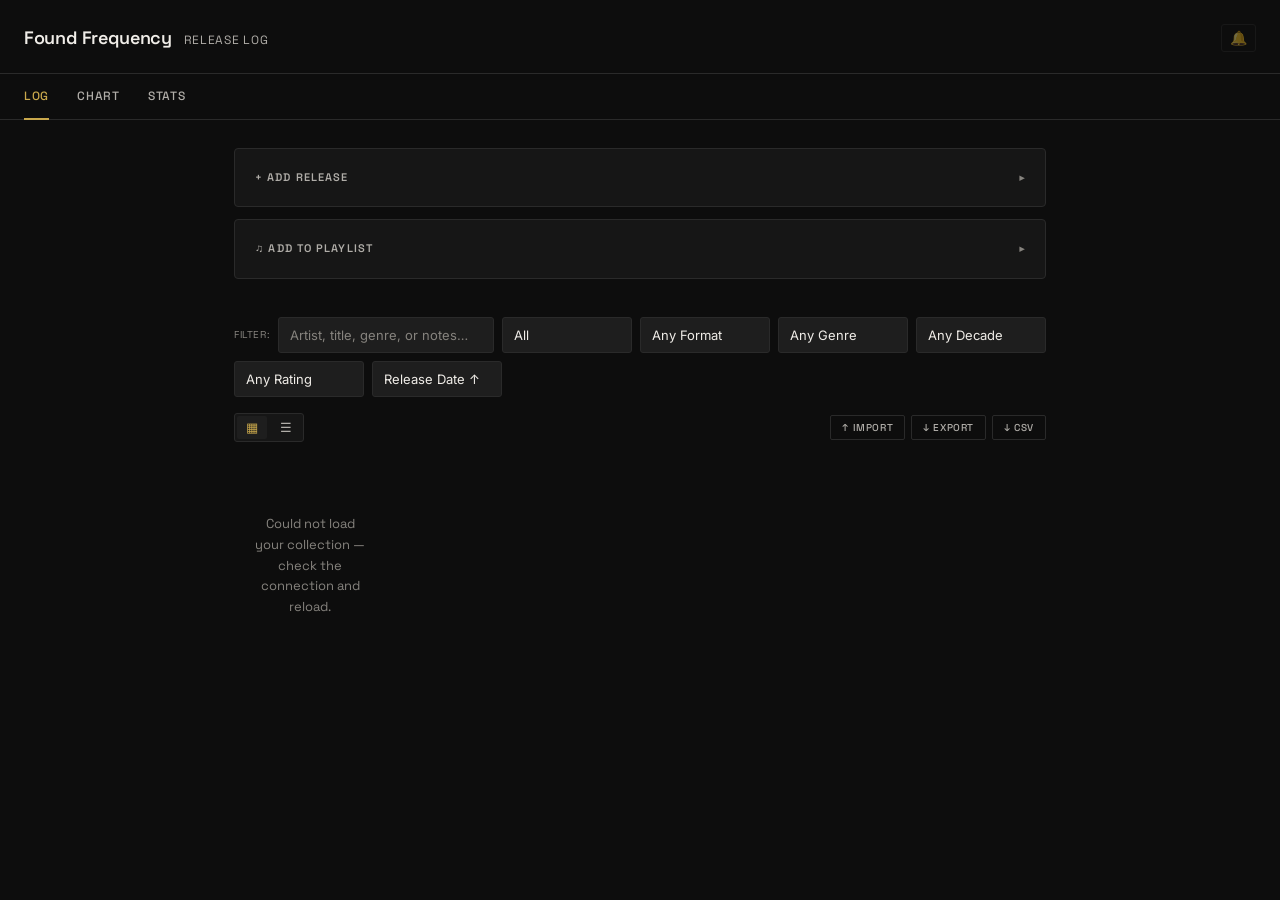
==== commit 04319c2b: "v31: rename Revisit counter to a manual "Log a listen" tally Relabels the old unlimited-tap "↺ Revis" ====
--- a/index.html
+++ b/index.html
@@ -21,7 +21,7 @@
      URL from before the last deploy, alongside an already-fresh index.html,
      which is exactly the "CSS rules for a brand new class don't exist yet"
      bug this bump fixes. Bump ?v= whenever a deploy changes styles.css. -->
-<link rel="stylesheet" href="styles.css?v=30">
+<link rel="stylesheet" href="styles.css?v=31">
 </head>
 <body>
 
@@ -216,7 +216,7 @@
         <option value="added-asc">Oldest Added</option>
         <option value="rating-desc">Highest Rated</option>
         <option value="artist-asc">Artist A–Z</option>
-        <option value="revisits-desc">Most Revisited</option>
+        <option value="listens-desc">Most Listened</option>
       </select>
     </div>
 
@@ -302,7 +302,7 @@
     chunkArray,
     releasesToCsv,
     releasesDueOn,
-  } from './lib/pure.js?v=30'; // v30: same cache-busting as styles.css above
+  } from './lib/pure.js?v=31'; // v31: same cache-busting as styles.css above
 
   // ── State ──────────────────────────────────────────
   // ---- v6: collapsible add-form ----
@@ -1350,7 +1350,7 @@
       if (sort === 'added-asc') return a.addedAt - b.addedAt;
       if (sort === 'rating-desc') return b.rating - a.rating;
       if (sort === 'artist-asc') return a.artist.localeCompare(b.artist);
-      if (sort === 'revisits-desc') return (b.revisits || 0) - (a.revisits || 0);
+      if (sort === 'listens-desc') return (b.revisits || 0) - (a.revisits || 0);
       if (sort === 'year-desc' || sort === 'year-asc') {
         const da = parseReleaseDate(a.year);
         const db = parseReleaseDate(b.year);
@@ -2212,7 +2212,7 @@
               ${interactiveRatingInput(r.id, r.rating)}
             </div>
             <span class="card-listened-badge ${badge.cls}">${badge.text}</span>
-            <button class="revisit-btn" onclick="addRevisit('${r.id}')" title="Log a revisit" aria-label="Log a revisit">↺ ${r.revisits || 0}</button>
+            <button class="listen-btn" onclick="addListen('${r.id}')" title="Log a listen" aria-label="Log a listen">✓ ${r.revisits || 0}</button>
           </div>
         </div>
         ${r.notes ? `<div class="card-notes">${esc(r.notes)}</div>` : ''}
@@ -2758,26 +2758,38 @@
     toastTimer = setTimeout(() => t.classList.remove('show'), duration);
   }
 
-  // ── Revisit ───────────────────────────────────────
-  async function addRevisit(id) {
+  // ── Listens ──────────────────────────────────────────
+  // v31: "Log a listen" — a simple tally you tap each time you've actually
+  // listened (manual, not scrobble-driven), unlimited taps per day. Still
+  // stored in the Airtable 'Revisits' field / r.revisits (renamed in the UI
+  // only, like the 'year' legacy-name field, to avoid an Airtable/Worker
+  // change). The first tap on a release also flips it to Listened, since a
+  // logged play implies it's no longer unlistened.
+  async function addListen(id) {
     const r = releases.find(x => x.id === id);
     if (!r) return;
     const newRevisits = (r.revisits || 0) + 1;
     const newUpdatedAt = Date.now();
+    const alsoMarkListened = !r.listened;
+    const fields = { 'Revisits': newRevisits, 'Updated At': newUpdatedAt };
+    if (alsoMarkListened) fields['Listened'] = true;
     try {
       await airtableRequest(API_URL, {
         method: 'PATCH',
-        body: JSON.stringify({ records: [{ id, fields: { 'Revisits': newRevisits, 'Updated At': newUpdatedAt } }] })
+        body: JSON.stringify({ records: [{ id, fields }] })
       });
       r.revisits = newRevisits;
       r.updatedAt = newUpdatedAt;
+      if (alsoMarkListened) r.listened = true;
     } catch (e) {
-      console.error('Revisit update failed:', e);
-      showToast('Could not log revisit — check your connection and try again.');
+      console.error('Listen update failed:', e);
+      showToast('Could not log listen — check your connection and try again.');
       return;
     }
+    if (alsoMarkListened) { renderFriday(); renderHero(); }
     renderList();
-    showToast('Revisit logged.');
+    updateHeaderStats();
+    showToast('Listen logged.');
   }
 
   // ── Util ───────────────────────────────────────────
@@ -2887,7 +2899,7 @@
   // attributes, which resolve identifiers against the global object —
   // so anything invoked that way has to be attached here explicitly.
   Object.assign(window, {
-    addRevisit, applySpotifyResult, cancelEdit, clearArtistFilter, clearFilterChip, clearForm, clearPlaylistSelection, closeGenreGallery,
+    addListen, applySpotifyResult, cancelEdit, clearArtistFilter, clearFilterChip, clearForm, clearPlaylistSelection, closeGenreGallery,
     createSpotifyPlaylist, editSpotifyClientId, filterByArtist, releaseItemClick, saveLogFilters, saveSpotifyClientId, selectAllShownForPlaylist, togglePlaylistPanel,
     closeReleaseModal, editRelease, exportCsv, exportData, hideOfflineBanner, importData,
     openArtworkModal, openFridayInSpotify, openGenreGallery, openReleaseModal, jumpToMonth, renderChart, renderList,
--- a/styles.css
+++ b/styles.css
@@ -1112,7 +1112,7 @@
 .btn-action.danger:hover { border-color: var(--red); color: #c47272; }
 .btn-action.toggle-listened.active { border-color: var(--green); color: var(--green); }
 
-.revisit-btn {
+.listen-btn {
   background: none;
   border: 1px solid var(--border);
   border-radius: 2px;
@@ -1126,7 +1126,7 @@
   white-space: nowrap;
 }
 
-.revisit-btn:hover { border-color: var(--gold-dim); color: var(--gold); }
+.listen-btn:hover { border-color: var(--gold-dim); color: var(--gold); }
 
 /* WAVEFORM DIVIDER */
 .wave-divider {
@@ -1447,7 +1447,7 @@
   .filter-bar input[type="text"] { max-width: 100%; }
 
   /* v19/v25: the detail page is where every release action lives (edit,
-     remove, mark listened, revisit, rate) — phones get bigger tap targets
+     remove, mark listened, log a listen, rate) — phones get bigger tap targets
      for all of them, same as the old bottom-sheet did. .modal-close here
      is the genre gallery's popup close button (see .page-back-btn for the
      release page's own back button, which doesn't need a mobile override). */
@@ -1458,7 +1458,7 @@
   }
   .overflow-menu button { padding: 12px 12px; font-size: 13px; }
   .rating100.interactive input[type="range"] { min-width: 60px; }
-  /* v25: .card-side (rating slider + listened badge + revisit button) is
+  /* v25: .card-side (rating slider + listened badge + listen button) is
      ~160px+ wide — on a narrow phone that was squeezing .card-main down
      to almost nothing, wrapping the artist/title one word per line. Drop
      it onto its own full-width row below instead. */
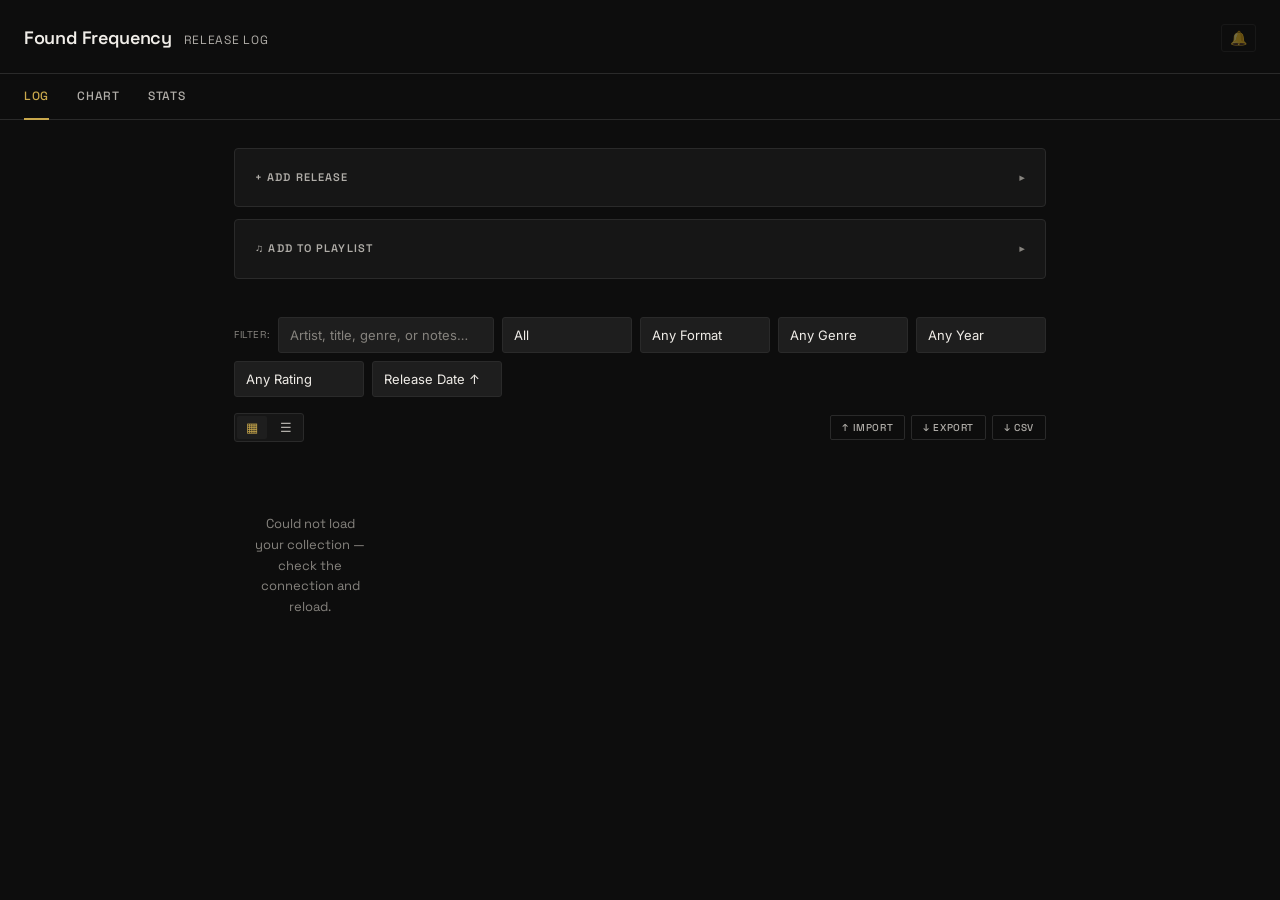
==== commit 6d800a5d: "v33: Log tab year filter, also defaulting to the current year Replaces the Log tab's "Any Decade" fi" ====
--- a/index.html
+++ b/index.html
@@ -193,8 +193,8 @@
       <select id="filterGenre" onchange="renderList(); saveLogFilters();">
         <option value="">Any Genre</option>
       </select>
-      <select id="filterDecade" onchange="renderList(); saveLogFilters();">
-        <option value="">Any Decade</option>
+      <select id="filterYear" onchange="renderList(); saveLogFilters();">
+        <option value="">Any Year</option>
       </select>
       <select id="filterRating" onchange="renderList(); saveLogFilters();">
         <option value="">Any Rating</option>
@@ -242,8 +242,8 @@
 
   <!-- CHART TAB -->
   <!-- v24: "rate your music"-style ranked chart of every rated release,
-       highest score first. Its own genre/decade/format filters, independent
-       of the Log tab's filter bar. -->
+       highest score first. Its own genre/year/format filters, independent
+       of the Log tab's filter bar. Defaults to the current year (v32). -->
   <div id="tabChart" style="display:none">
     <div class="chart-filter-bar" id="chartFilterBar">
       <span class="filter-label">Filter:</span>
@@ -251,8 +251,8 @@
       <select id="chartFilterGenre" onchange="renderChart()">
         <option value="">Any Genre</option>
       </select>
-      <select id="chartFilterDecade" onchange="renderChart()">
-        <option value="">Any Decade</option>
+      <select id="chartFilterYear" onchange="renderChart()">
+        <option value="">Any Year</option>
       </select>
       <select id="chartFilterFormat" onchange="renderChart()">
         <option value="">Any Format</option>
@@ -335,7 +335,7 @@
     { id: 'filterListened', label: (v) => v === 'yes' ? 'Listened' : 'To Listen' },
     { id: 'filterFormat', label: (v, el) => el.options[el.selectedIndex].text },
     { id: 'filterGenre', label: (v, el) => el.options[el.selectedIndex].text },
-    { id: 'filterDecade', label: (v, el) => el.options[el.selectedIndex].text },
+    { id: 'filterYear', label: (v, el) => el.options[el.selectedIndex].text },
     { id: 'filterRating', label: (v, el) => el.options[el.selectedIndex].text },
   ];
   // v27: "N of M shown" ahead of the filter chips, so the match count is
@@ -365,10 +365,13 @@
   }
 
   // v27: persisted Log-tab filter/sort state — restored once the dynamic
-  // genre/decade <select> options exist (renderGenreFilters runs first),
+  // genre/year <select> options exist (renderGenreFilters runs first),
   // so a saved value has something to match against; a saved value with no
-  // matching option (e.g. a genre since removed) is silently dropped.
-  const LOG_FILTER_IDS = ['searchInput', 'filterListened', 'filterFormat', 'filterGenre', 'filterDecade', 'filterRating', 'sortBy'];
+  // matching option (e.g. a genre since removed) is silently dropped. (The
+  // v33 filterYear rename also means an old saved 'filterDecade' value is
+  // silently dropped the same way, so the current-year default below kicks
+  // in for anyone who already had a filter saved before this change.)
+  const LOG_FILTER_IDS = ['searchInput', 'filterListened', 'filterFormat', 'filterGenre', 'filterYear', 'filterRating', 'sortBy'];
   function saveLogFilters(){
     const state = {};
     LOG_FILTER_IDS.forEach(id => {
@@ -402,7 +405,7 @@
   let filterArtistValue = '';
   function filterByArtist(name){
     filterArtistValue = name || '';
-    ['searchInput', 'filterListened', 'filterFormat', 'filterGenre', 'filterDecade', 'filterRating'].forEach(id => {
+    ['searchInput', 'filterListened', 'filterFormat', 'filterGenre', 'filterYear', 'filterRating'].forEach(id => {
       const el = document.getElementById(id);
       if(el) el.value = '';
     });
@@ -1273,19 +1276,21 @@
     return seen;
   }
 
-  // Decades that actually have a release (only show non-empty options).
-  function collectDecades(){
+  // v32/v33: years that actually have a release (only show non-empty
+  // options) — both the Log tab and Chart tab filter by a single year
+  // rather than a decade (the old collectDecades()/"Any Decade" filter).
+  function collectYears(){
     const set = new Set();
     releases.forEach(r => {
       const d = parseReleaseDate(r.year);
-      if(d) set.add(Math.floor(d.getFullYear() / 10) * 10);
+      if(d) set.add(d.getFullYear());
     });
     return [...set].sort((a, b) => b - a);
   }
 
   // Fills a <select> with "Any ..." plus one option per entry, preserving
   // the current selection if it's still among the new options. Shared by
-  // the Log tab's genre/decade filters and the Chart tab's own copies
+  // the Log tab's genre/year filters and the Chart tab's own copies
   // (v24) so both stay in sync with `releases` without duplicating this.
   function fillFilterSelect(select, anyLabel, entries){
     if(!select) return;
@@ -1295,7 +1300,7 @@
     select.value = entries.some(([value]) => String(value) === current) ? current : '';
   }
 
-  // Repopulates the genre datalist + genre/decade filter dropdowns (Log tab
+  // Repopulates the genre datalist + genre/year filter dropdowns (Log tab
   // and Chart tab) from the current `releases` — called anywhere releases
   // are added/removed/edited, same as the other render*() functions.
   function renderGenreFilters(){
@@ -1307,9 +1312,30 @@
     fillFilterSelect(document.getElementById('filterGenre'), 'Any Genre', tags);
     fillFilterSelect(document.getElementById('chartFilterGenre'), 'Any Genre', tags);
 
-    const decades = collectDecades().map(d => [d, `${d}s`]);
-    fillFilterSelect(document.getElementById('filterDecade'), 'Any Decade', decades);
-    fillFilterSelect(document.getElementById('chartFilterDecade'), 'Any Decade', decades);
+    const years = collectYears().map(y => [y, String(y)]);
+    const logYearSelect = document.getElementById('filterYear');
+    const chartYearSelect = document.getElementById('chartFilterYear');
+    fillFilterSelect(logYearSelect, 'Any Year', years);
+    fillFilterSelect(chartYearSelect, 'Any Year', years);
+    // v32/v33: default both the Log tab's and the Chart tab's year filters
+    // to the current year, once per page load — a large collection is slow
+    // to render unfiltered, so this is the fast path by default. For the
+    // Log tab, restoreLogFilters() runs right after this and overrides it
+    // if a filter was already explicitly saved, so this only affects a
+    // fresh/first-time filter state (including right after this rename,
+    // since an old saved 'filterDecade' value no longer matches anything).
+    // After that, fillFilterSelect's own "preserve the current selection"
+    // behavior (above) takes over, so a later renderGenreFilters() call
+    // (e.g. after adding a release) doesn't stomp on a filter the user
+    // already changed this session.
+    if(!yearFilterDefaulted){
+      const currentYear = String(new Date().getFullYear());
+      if(years.some(([y]) => String(y) === currentYear)){
+        if(logYearSelect) logYearSelect.value = currentYear;
+        if(chartYearSelect) chartYearSelect.value = currentYear;
+      }
+      yearFilterDefaulted = true;
+    }
   }
 
   // Diacritic-insensitive, case-insensitive comparison (e.g. "Sigur Ros"
@@ -1324,7 +1350,7 @@
     const fl = document.getElementById('filterListened').value;
     const ff = document.getElementById('filterFormat').value;
     const fg = document.getElementById('filterGenre').value;
-    const fd = document.getElementById('filterDecade').value;
+    const fy = document.getElementById('filterYear').value;
     const fr = document.getElementById('filterRating').value;
     const sort = document.getElementById('sortBy').value;
 
@@ -1337,9 +1363,9 @@
       if (fl === 'no' && r.listened) return false;
       if (ff && r.format !== ff) return false;
       if (fg && !(r.genre && r.genre.split(',').some(g => g.trim().toLowerCase() === fg))) return false;
-      if (fd) {
+      if (fy) {
         const d = parseReleaseDate(r.year);
-        if (!d || String(Math.floor(d.getFullYear() / 10) * 10) !== fd) return false;
+        if (!d || String(d.getFullYear()) !== fy) return false;
       }
       if (fr && r.rating < Number(fr)) return false;
       return true;
@@ -2382,7 +2408,7 @@
 
   // ── Chart (v24) ────────────────────────────────────
   // "Rate your music"-style ranking: every rated release, highest score
-  // first, with its own genre/decade/format filters — independent of the
+  // first, with its own genre/year/format filters — independent of the
   // Log tab's filter bar and sort order (a chart only ever ranks by rating).
   function getChartList() {
     // v27: a search box, so finding one artist in a long ranked chart
@@ -2390,16 +2416,16 @@
     // the Log tab's search.
     const q = normalizeForSearch(document.getElementById('chartSearchInput').value.trim());
     const fg = document.getElementById('chartFilterGenre').value;
-    const fd = document.getElementById('chartFilterDecade').value;
+    const fy = document.getElementById('chartFilterYear').value;
     const ff = document.getElementById('chartFilterFormat').value;
 
     return releases.filter(r => {
       if (r.rating <= 0) return false;
       if (q && !normalizeForSearch(r.artist).includes(q) && !normalizeForSearch(r.title).includes(q)) return false;
       if (fg && !(r.genre && r.genre.split(',').some(g => g.trim().toLowerCase() === fg))) return false;
-      if (fd) {
+      if (fy) {
         const d = parseReleaseDate(r.year);
-        if (!d || String(Math.floor(d.getFullYear() / 10) * 10) !== fd) return false;
+        if (!d || String(d.getFullYear()) !== fy) return false;
       }
       if (ff && r.format !== ff) return false;
       return true;
@@ -2697,6 +2723,10 @@
   // page's #release/{id} does that (see openReleaseModal).
   let activeTab = 'log';
   const TAB_HASH = { chart: '#chart', stats: '#stats' };
+  // v32/v33: whether the Log tab's and Chart tab's year filters have had
+  // their once-per-load current-year default applied yet — see
+  // renderGenreFilters().
+  let yearFilterDefaulted = false;
   function showTab(tab) {
     activeTab = tab;
     document.getElementById('tabLog').style.display = tab === 'log' ? '' : 'none';
@@ -2796,7 +2826,7 @@
   function esc(str) {
     if (!str) return '';
     // v24: coerce first — fillFilterSelect() now also calls this on the
-    // Chart tab's decade options, which are numbers, not strings.
+    // year filter options, which are numbers, not strings.
     return String(str).replace(/&/g,'&amp;').replace(/</g,'&lt;').replace(/>/g,'&gt;').replace(/"/g,'&quot;');
   }
 
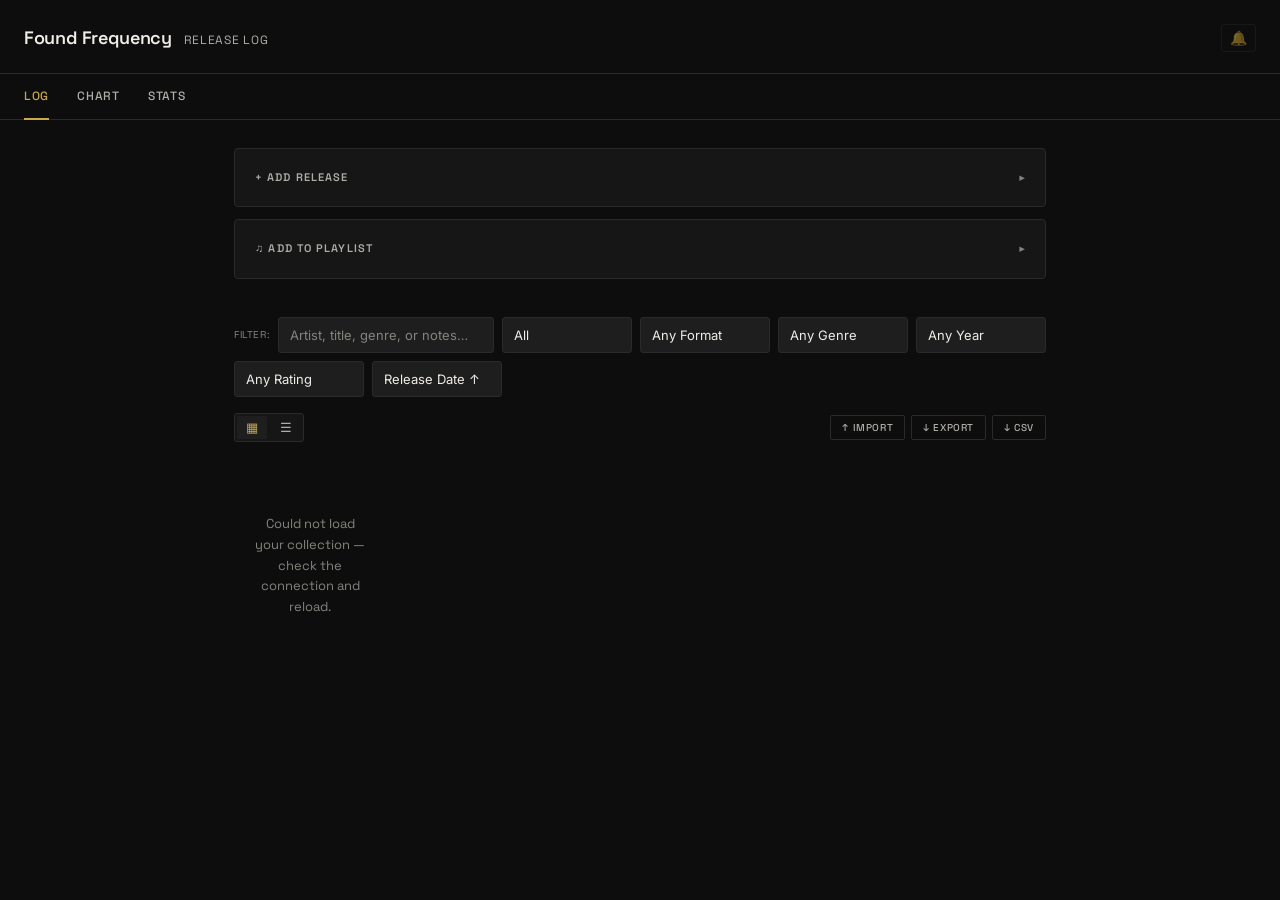
==== commit 575543e2: "v34: cap the Friday box, fix Stats grid trailing-tile gap The "New Releases: Friday" box now collaps" ====
--- a/index.html
+++ b/index.html
@@ -21,7 +21,7 @@
      URL from before the last deploy, alongside an already-fresh index.html,
      which is exactly the "CSS rules for a brand new class don't exist yet"
      bug this bump fixes. Bump ?v= whenever a deploy changes styles.css. -->
-<link rel="stylesheet" href="styles.css?v=31">
+<link rel="stylesheet" href="styles.css?v=34">
 </head>
 <body>
 
@@ -302,7 +302,7 @@
     chunkArray,
     releasesToCsv,
     releasesDueOn,
-  } from './lib/pure.js?v=31'; // v31: same cache-busting as styles.css above
+  } from './lib/pure.js?v=34'; // v34: same cache-busting as styles.css above
 
   // ── State ──────────────────────────────────────────
   // ---- v6: collapsible add-form ----
@@ -1480,6 +1480,16 @@
   // "open all in Spotify" button doesn't need to re-filter releases itself.
   let fridaySpotifyUrls = [];
 
+  // v34: a growing collection means a single Friday can list a couple dozen
+  // releases — collapse to a handful by default (with a "+N more" toggle)
+  // instead of the box pushing everything else down the page. Not persisted:
+  // starts collapsed again on every fresh load, whichever Friday it is.
+  const FRIDAY_COLLAPSED_COUNT = 6;
+  let fridayExpanded = false;
+  function toggleFridayExpanded(){
+    fridayExpanded = !fridayExpanded;
+    renderFriday();
+  }
   function renderFriday(){
     const slot = document.getElementById('fridaySlot');
     const friday = currentReleaseFriday();
@@ -1500,6 +1510,11 @@
     const playlistBtn = fridaySpotifyUrls.length
       ? `<button class="btn-ghost spotify-playlist-btn" onclick="openFridayInSpotify()" title="Open each album on Spotify to add it to a playlist">▶ Open all in Spotify</button>`
       : '';
+    const showAll = fridayExpanded || matches.length <= FRIDAY_COLLAPSED_COUNT;
+    const shown = showAll ? matches : matches.slice(0, FRIDAY_COLLAPSED_COUNT);
+    const toggleBtn = matches.length > FRIDAY_COLLAPSED_COUNT
+      ? `<button class="btn-ghost friday-toggle-btn" onclick="toggleFridayExpanded()">${showAll ? 'Show fewer' : `+${matches.length - FRIDAY_COLLAPSED_COUNT} more`}</button>`
+      : '';
     slot.innerHTML = `
       <div class="friday-box">
         <div class="friday-tag-row">
@@ -1507,7 +1522,7 @@
           ${playlistBtn}
         </div>
         <div class="friday-list">
-          ${matches.map(r => `
+          ${shown.map(r => `
             <div class="friday-item${r.listened ? ' is-listened' : ''}" tabindex="0" role="button" aria-label="Open ${esc(r.artist)}${r.title ? ' — ' + esc(r.title) : ''}${r.listened ? ' (listened)' : ''}" onclick="openReleaseModal('${r.id}')" onkeydown="if(event.key==='Enter'||event.key===' '){event.preventDefault();openReleaseModal('${r.id}');}">
               ${coverHtml(r, 'friday')}
               <div class="friday-item-text">
@@ -1518,6 +1533,7 @@
             </div>
           `).join('')}
         </div>
+        ${toggleBtn}
       </div>
     `;
   }
@@ -2934,7 +2950,7 @@
     closeReleaseModal, editRelease, exportCsv, exportData, hideOfflineBanner, importData,
     openArtworkModal, openFridayInSpotify, openGenreGallery, openReleaseModal, jumpToMonth, renderChart, renderList,
     requestDeleteRelease, saveRelease, setFormRating, setViewMode, setNotifyEnabled, notifyEnabled, showTab, spotifySearch, stepReleaseModal,
-    startFirstAdd, surpriseMe, toggleAddForm, toggleFilterPanel, toggleListened, toggleOverflowMenu,
+    startFirstAdd, surpriseMe, toggleAddForm, toggleFilterPanel, toggleFridayExpanded, toggleListened, toggleOverflowMenu,
     updateFilterSummary, updateRatingInline,
   });
 
--- a/styles.css
+++ b/styles.css
@@ -914,6 +914,15 @@
   color: var(--green);
 }
 .friday-list { display: flex; flex-direction: column; gap: 8px; }
+/* v34: "+N more" / "Show fewer" toggle under a capped Friday list */
+.friday-toggle-btn {
+  display: block;
+  width: 100%;
+  margin-top: 10px;
+  font-size: 11px;
+  padding: 7px 10px;
+  text-align: center;
+}
 .friday-item {
   display: flex;
   align-items: center;
@@ -1216,14 +1225,20 @@
 }
 
 /* STATS PAGE */
+/* v34: flex-wrap instead of a grid — with an odd number of cards (5 by
+   default), CSS Grid's auto-fit keeps the same column-track count on every
+   row, so a lone trailing card just sits in the first track with empty
+   space beside it. Flex items grow independently per row, so a short last
+   row still fills the full width. */
 .stats-grid {
-  display: grid;
-  grid-template-columns: repeat(auto-fit, minmax(160px, 1fr));
+  display: flex;
+  flex-wrap: wrap;
   gap: 12px;
   margin-bottom: 28px;
 }
 
 .stats-card {
+  flex: 1 1 160px;
   background: var(--surface);
   border: 1px solid var(--border);
   border-radius: 4px;
